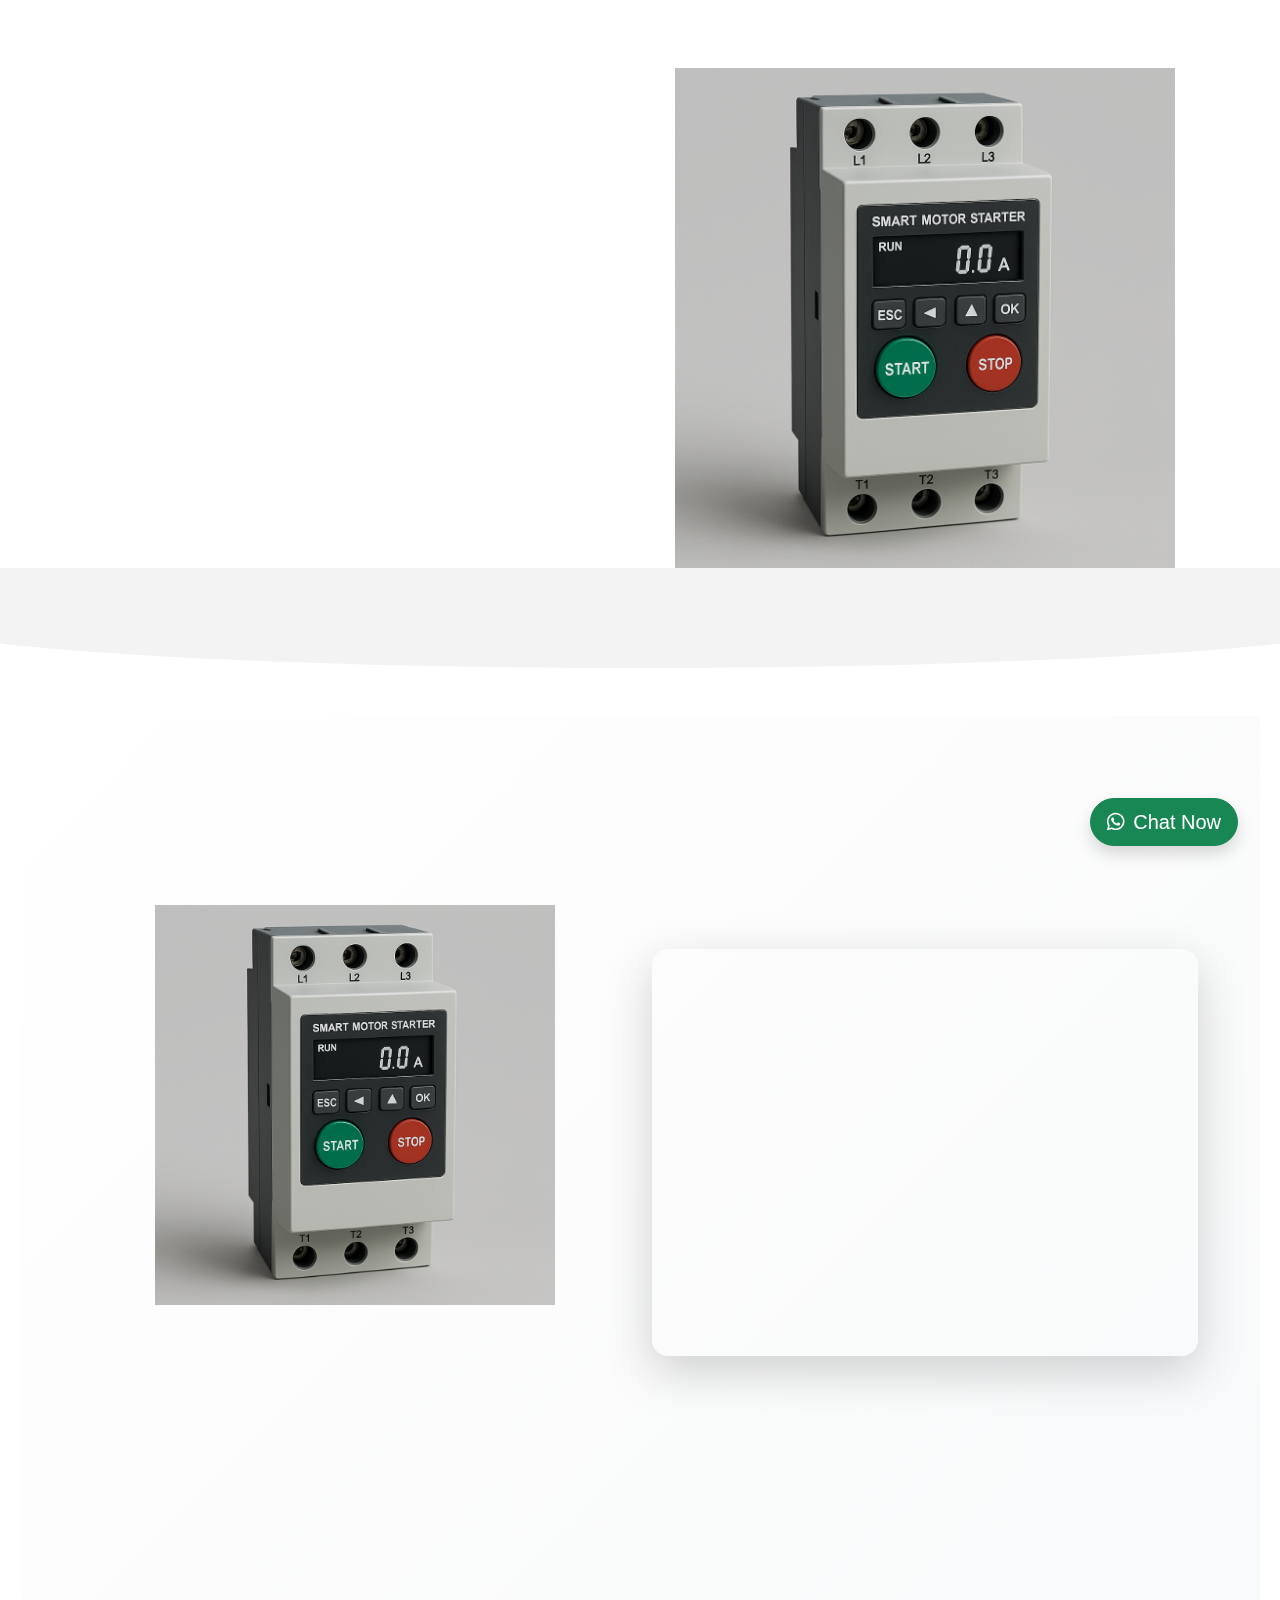
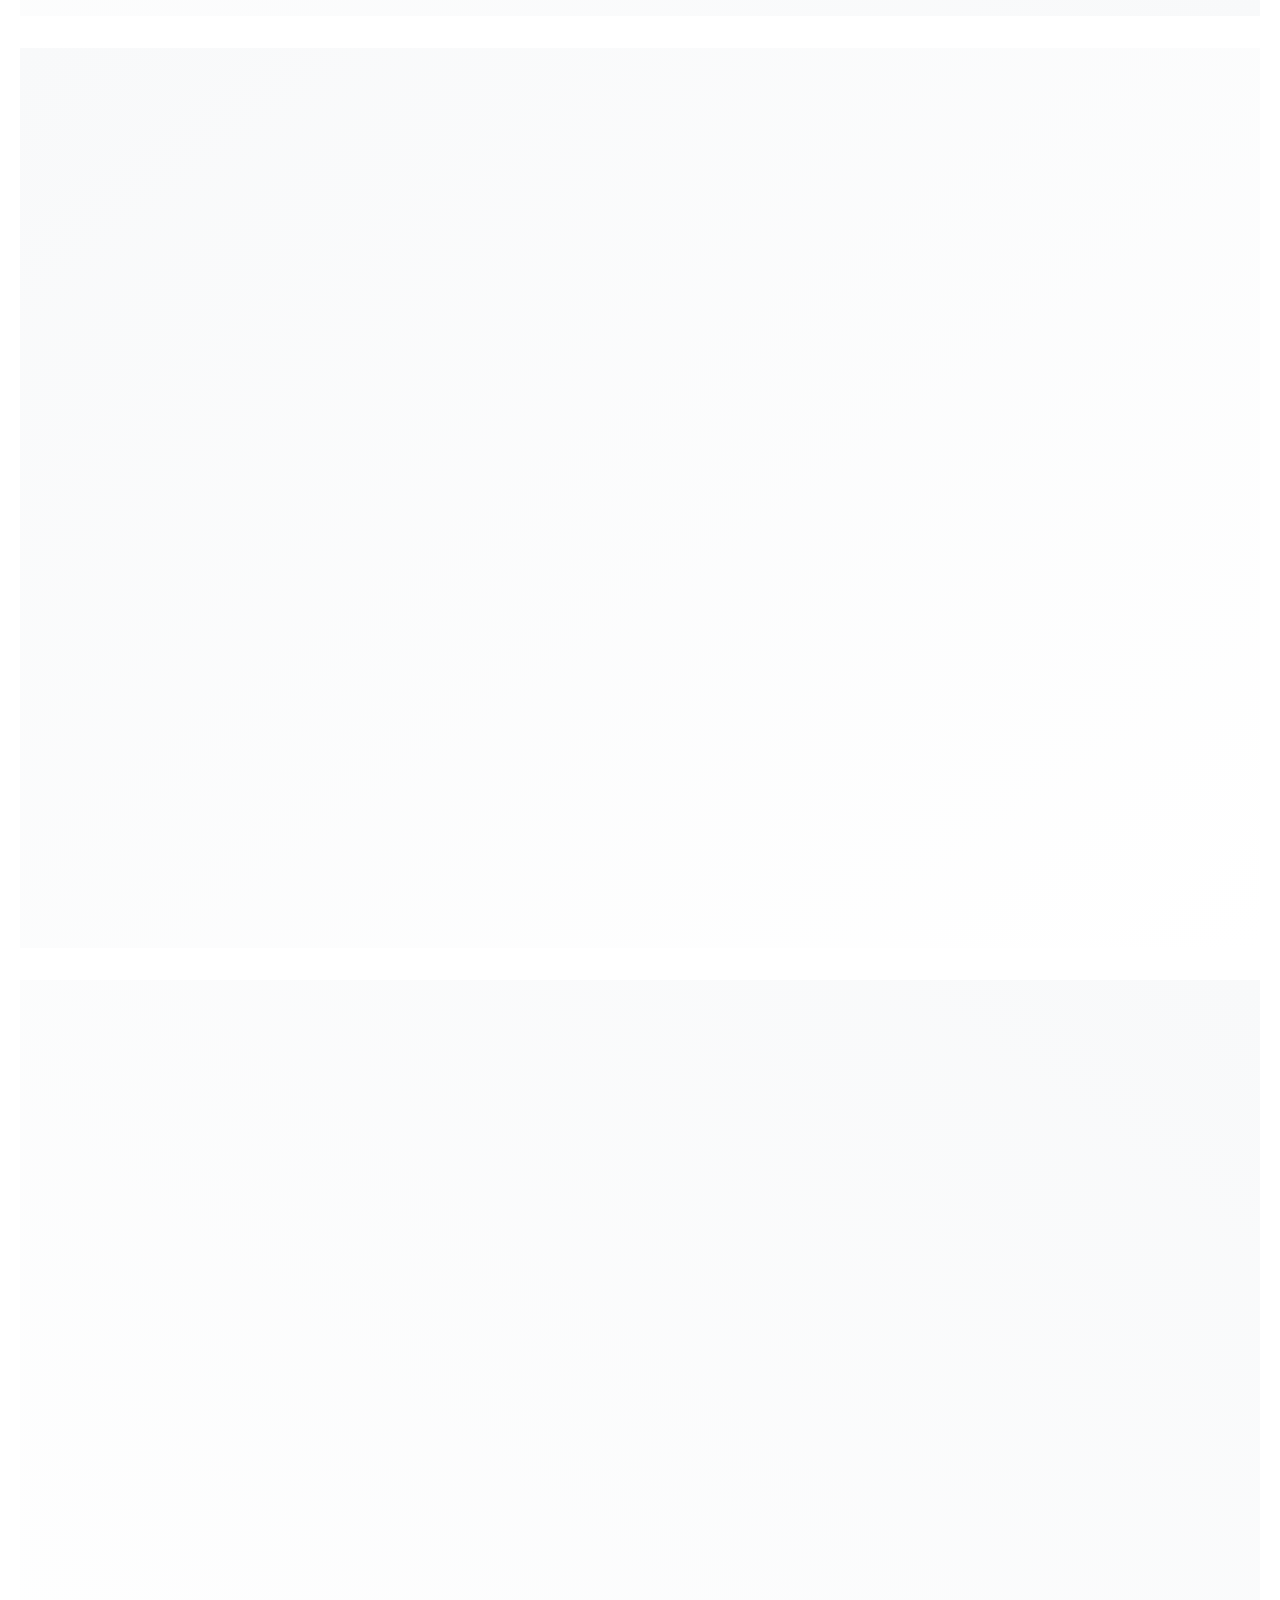
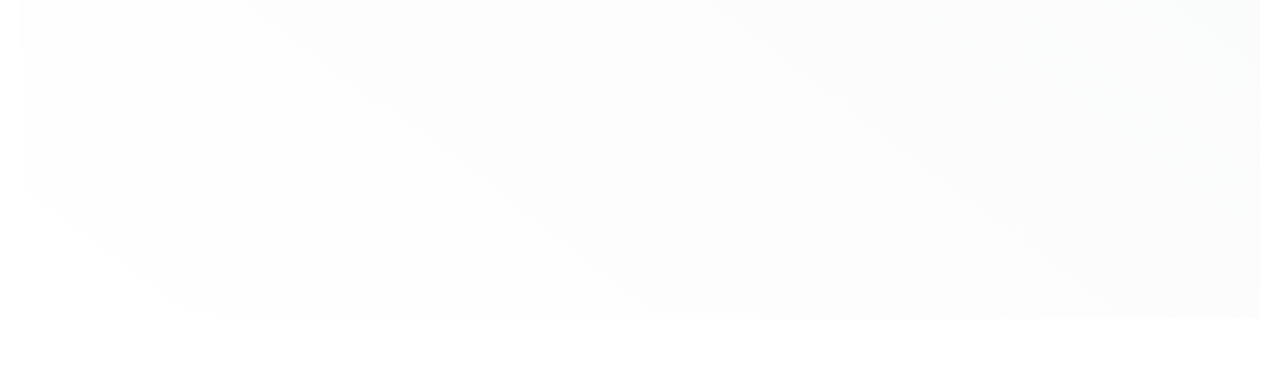
==== index.html @ 05e63111 "section 4 fixes" ====
<!DOCTYPE html>
<html lang="en">
<head>
    <meta charset="UTF-8">
    <meta name="viewport" content="width=device-width, initial-scale=1.0">
    <title>Samadhan - XT-1250</title>
    <link href="https://cdn.jsdelivr.net/npm/bootstrap@5.3.0/dist/css/bootstrap.min.css" rel="stylesheet">
    <link rel="stylesheet" href="https://cdnjs.cloudflare.com/ajax/libs/font-awesome/6.0.0/css/all.min.css">
    <link rel="stylesheet" href="styles.css">
    <!-- <link rel="stylesheet" href="styles2.css"> -->
    <style>
        
    </style>
</head>
<body>
    <!-- Section 1 -->
    <section class="" id="">
        <div class="container">
          <div class="row align-items-center">
            <!-- Left Column: Content -->
            <div class="col-lg-6 section-1-content text-center text-lg-start">
              <h1 class="display-1 fw-bold mb-3">SAMADHAN</h1>
              <p class="lead text-muted mb-4">XT-1250</p>
      
              <button class="btn btn-dark btn-lg mb-4">Explore Features</button>
      
              <!-- Integrated Pricing Info -->
              <div class="pricing-box mt-4 text-center">
                <button class="btn btn-primary buy-btn mb-3">Buy</button>
                <div class="price-text">
                  <strong>From ₹3,999.00* or ₹1000.00/mo. for 4 mo.‡</strong>
                </div>
                <div class="subtext mt-1">
                    “Control your motor anytime, anywhere — just with a phone call.”<sup>1</sup>
                </div>
              </div>
            </div>
      
            <!-- Right Column: Image -->
            <div class="col-lg-6 text-center">
              <img src="product.png" alt="Samadhan Product" class="img-fluid product-image">
            </div>
          </div>
        </div>
        <div class="section-curve"></div>
      </section>
      
    <!-- Section 2 -->
<section class="parallax-section bg-light" id="section2">
    <div class="container">
        <div class="row mb-12">
            <div class="col-12 text-center">
                <h2 class="section-heading">Trusted by Professionals<br>
                    <span class="text-muted">Across Rajasthan</span>
                </h2>
            </div>
        </div>
        <div class="row align-items-center">
            <!-- Left Column -->
            <div class="col-lg-6">
                <div class="product-showcase text-center">
                    <img src="product.png" alt="Product View" class="img-fluid showcase-image mb-4">
                    <div class="rating-container">
                        <div class="stars mb-2">
                            <span class="fa fa-star checked"></span>
                            <span class="fa fa-star checked"></span>
                            <span class="fa fa-star checked"></span>
                            <span class="fa fa-star checked"></span>
                            <span class="fa fa-star-half-alt checked"></span>
                        </div>
                        <p class="text-muted">4.8/5 (154 Ratings)</p>
                    </div>
                </div>
            </div>
            
            <!-- Right Column -->
            <div class="col-lg-6">
                <div class="map-container position-relative">
                    <div class="whatsapp-fab text-center">
                        <a href="https://wa.me/9649729899" class="btn btn-success btn-lg rounded-pill shadow">
                            <i class="fab fa-whatsapp me-2"></i>Chat Now
                        </a>
                    </div>
                    <div class="map-wrapper rounded-4 overflow-hidden shadow-lg">
                        <iframe src="https://www.google.com/maps/embed?pb=!1m18!1m12!1m3!1d7151.845276560933!2d73.73251914283544!3d26.23894238717163!2m3!1f0!2f0!3f0!3m2!1i1024!2i768!4f13.1!3m3!1m2!1s0x39418c5456c225cf%3A0x2ab7f7e9f7dda518!2sAjmer%2C%20Rajasthan!5e0!3m2!1sen!2sin!4v1718173732346!5m2!1sen!2sin" 
                                style="border:0;" 
                                allowfullscreen="" 
                                loading="lazy" 
                                referrerpolicy="no-referrer-when-downgrade"
                                class="map-iframe"></iframe>
                    </div>
                </div>
            </div>
        </div>
    </div>
</section>

<!-- Section 3 - About -->
<section class="parallax-section bg-white" id="section3">
    <div class="container">
        <div class="row align-items-center">
            <!-- Content Column -->
            <div class="col-lg-6 pe-lg-5">
                <div class="about-content">
                    <h2 class="display-4 mb-4">Revolutionary Solution for Modern Challenges</h2>
                    <p class="lead text-muted mb-4">
                        Samadhan XT-1250 combines cutting-edge technology with sustainable design, 
                        offering unparalleled performance in its category. Our patented system 
                        ensures optimal efficiency with minimal maintenance.
                    </p>
                    <ul class="feature-list list-unstyled">
                        <li class="mb-3">
                            <i class="fas fa-check-circle text-primary me-2"></i>
                            Energy-efficient operation
                        </li>
                        <li class="mb-3">
                            <i class="fas fa-check-circle text-primary me-2"></i>
                            IoT-enabled smart monitoring
                        </li>
                        <li class="mb-3">
                            <i class="fas fa-check-circle text-primary me-2"></i>
                            Environmentally friendly materials
                        </li>
                    </ul>
                </div>
            </div>

            <!-- Video Column -->
            <div class="col-lg-6">
                <div class="video-container position-relative">
                    <div class="video-wrapper rounded-4 overflow-hidden shadow-lg">
                        <div class="ratio ratio-16x9">
                            <iframe id="aboutVideo" src="https://www.youtube.com/embed/I4zGIkbtcAs?rel=0&modestbranding=1" 
                                    title="Product Overview" 
                                    allow="accelerometer; autoplay; clipboard-write; encrypted-media; gyroscope; picture-in-picture" 
                                    allowfullscreen></iframe>
                        </div>
                    </div>
                    <div class="play-overlay">
                        <div class="play-button">
                            <i class="fas fa-play"></i>
                        </div>
                    </div>
                </div>
            </div>
        </div>
    </div>
</section>

<!-- Section 4 - Installation -->
<section class="parallax-section installation-section" id="section4">
    <div class="container">
        <div class="row align-items-center">
            <!-- Video Column -->
            <div class="col-lg-6 mb-5 mb-lg-0">
                <div class="installation-video-container">
                    <div class="rounded-4 overflow-hidden shadow-lg">
                        <div class="ratio ratio-16x9">
                            <iframe id="installationVideo" 
                                    src="https://www.youtube.com/embed/INSTALL_VIDEO_ID?rel=0&modestbranding=1" 
                                    title="Installation Guide" 
                                    allowfullscreen></iframe>
                        </div>
                    </div>
                    <div class="play-overlay">
                        <div class="play-button">
                            <i class="fas fa-play"></i>
                        </div>
                    </div>
                </div>
            </div>

            <!-- Steps Column -->
            <div class="col-lg-6 ps-lg-5">
                <h2 class="section-heading mb-4">Effortless<br><span class="text-success">Installation Process</span></h2>
                <ol class="installation-steps list-unstyled">
                    <li class="step-item">
                        <div class="step-number">1</div>
                        <div class="step-content">
                            <h3 class="step-title">Prepare the Surface</h3>
                            <p class="step-description">Clean and dry the installation area thoroughly</p>
                        </div>
                    </li>
                    <li class="step-item">
                        <div class="step-number">2</div>
                        <div class="step-content">
                            <h3 class="step-title">Position the Unit</h3>
                            <p class="step-description">Align according to marked measurements</p>
                        </div>
                    </li>
                    <li class="step-item">
                        <div class="step-number">3</div>
                        <div class="step-content">
                            <h3 class="step-title">Secure Mounting</h3>
                            <p class="step-description">Use provided anchors and fasteners</p>
                        </div>
                    </li>
                    <li class="step-item">
                        <div class="step-number">4</div>
                        <div class="step-content">
                            <h3 class="step-title">Final Connections</h3>
                            <p class="step-description">Attach power and data cables</p>
                        </div>
                    </li>
                </ol>
            </div>
        </div>
    </div>
</section>
    <!-- Continue with other sections -->

    <script src="https://code.jquery.com/jquery-3.6.0.min.js"></script>
    <script src="https://cdn.jsdelivr.net/npm/bootstrap@5.3.0/dist/js/bootstrap.bundle.min.js"></script>
    <script src="script.js"></script>
    <script>
        // Basic Parallax Initialization
        
    </script>
</body>
</html>
---- styles.css ----
* {
    margin: 0;
    padding: 0;
    box-sizing: border-box;
}

body {
    padding: 20px;
    overflow-x: hidden;
    font-family: -apple-system, BlinkMacSystemFont, 'Segoe UI', Roboto, Oxygen, Ubuntu, Cantarell, 'Open Sans', 'Helvetica Neue', sans-serif;
    overscroll-behavior-y: none;
}

html {
    scroll-behavior: smooth;
}

/* Section Base Styles */
section {
    position: relative;
    padding: 20px 0;
    overflow: hidden;
}

section {
    padding: 1rem 0;
    margin: 1rem 0;
    overflow: visible;
}

@media (min-width: 992px) {
    section {
        padding: 1rem 0;
        margin: 2rem 0;
    }
}
.section-curve {
    width: 100%;
    height: 100px;
    background: #f3f3f3;
    border-radius: 0 0 50% 50%;
    transform: scaleX(1.2);
}

/* Section 1 Styles */
.product-image {
    max-height: 500px;
    animation: float 5s ease-in-out;
}


@keyframes float {
    0%, 100% { 
        transform: translateY(0); 
    }
    50% { 
        transform: translateY(-3%); /* Percentage-based movement */
    }
}

.section-1-content {
    opacity: 0;
    transform: translateY(30px);
    animation: fadeUp 1s ease forwards;
}

@keyframes fadeUp {
    to { opacity: 1; transform: translateY(0); }
}

/* Section 2 Styles */
#section2 {
    background: linear-gradient(135deg, #ffffff 0%, #f8f9fa 100%);
}

.showcase-image {
    max-height: 400px;
    transition: transform 0.4s ease;
}

.rating-container {
    opacity: 0;
    transform: translateY(20px);
    transition: all 0.6s ease 0.3s;
}

.checked { color: #ffd700; }

.map-iframe {
    width: 100%;
    height: 400px;
    border-radius: 15px;
}

/* Section 3 Styles */
#section3 {
    background: linear-gradient(to bottom right, #f8f9fa, #ffffff);
}

.about-content {
    opacity: 0;
    transform: translateX(-50px);
    transition: all 0.6s cubic-bezier(0.215, 0.61, 0.355, 1) 0.2s;
}

.video-wrapper {
    opacity: 0;
    transition: all 0.8s cubic-bezier(0.215, 0.61, 0.355, 1) 0.4s;
}

.play-overlay {
    opacity: 0;
    transition: opacity 0.3s ease;
}

.play-button {
    transform: scale(0.8);
    transition: all 0.3s ease;
}

.feature-list li {
    opacity: 0;
    transform: translateX(-20px);
    transition: all 0.4s ease;
}


.buy-btn {
    background-color: #0071e3;
    transition: background-color 0.3s ease, transform 0.2s ease;
}

.buy-btn:hover {
    background-color: #005bb5;
    transform: scale(1.05);
}

/* Typography */
.section-heading {
    font-size: 4rem;
    line-height: 1.1;
    letter-spacing: -0.03em;
    margin-bottom: 2rem;
    opacity: 0;
    transform: translateY(30px);
    transition: all 0.6s cubic-bezier(0.16, 1, 0.3, 1);
}

.section-visible .section-heading {
    opacity: 1;
    transform: translateY(0);
}

@media (max-width: 768px) {
    .section-heading { font-size: 2.5rem; }
    .section { padding: 40px 0; }
}




/* Responsive content height */
@media (min-width: 992px) {
    .content-fit {
        min-height: 80vh; /* Fallback for older browsers */
        min-height: min(80vh, fit-content);
    }
}

/* Mobile-first height approach */
.dynamic-min-height {
    min-height: auto;
    padding: 2rem 0;
}

@media (min-width: 768px) {
    .dynamic-min-height {
        min-height: 60vh;
        padding: 4rem 0;
    }
}


.whatsapp-fab{
    padding: 12px;
    margin-bottom: 12px;
    position: fixed;
    bottom: 30px;
    right: 30px;
    z-index: 1000;
    transition: transform 0.3s ease;
}
.whatsapp-fab:hover {
    transform: scale(1.1);
}
/* Section 4 Styles */
.installation-section {
    background: linear-gradient(to bottom left, #f8f9fa, #ffffff);
}

.installation-video-container {
    transform: translateX(-50px);
    opacity: 0;
    transition: all 0.8s cubic-bezier(0.215, 0.61, 0.355, 1);
}

.installation-steps {
    opacity: 0;
    transform: translateX(30px);
    transition: all 0.6s ease;
}

.step-item {
    padding: 1.5rem;
    margin-bottom: 1.5rem;
    background: rgba(255,255,255,0.9);
    border-radius: 1rem;
    box-shadow: 0 4px 15px rgba(0,0,0,0.05);
    transform: translateY(20px);
    opacity: 0;
    transition: all 0.4s ease;
}

.step-number {
    width: 40px;
    height: 40px;
    background: #0071e3;
    color: white;
    border-radius: 50%;
    display: flex;
    align-items: center;
    justify-content: center;
    font-weight: 600;
    margin-right: 1rem;
    flex-shrink: 0;
}

.step-content {
    flex: 1;
}

.step-title {
    font-size: 1.25rem;
    margin-bottom: 0.5rem;
    color: #1d1d1f;
}

.step-description {
    color: #86868b;
    margin-bottom: 0;
}

/* Animation Triggers */

/* Hover Effects */
.step-item:hover {
    transform: translateY(-3px);
    box-shadow: 0 6px 20px rgba(0,0,0,0.08);
}


/* Animation Triggers */
.section-visible .showcase-image,
.section-visible .rating-container,
.section-visible .about-content,
.section-visible .video-wrapper,
.section-visible .feature-list li {
    opacity: 1;
    transform: none;
}

.section-visible .feature-list li:nth-child(1) { transition-delay: 0.4s; }
.section-visible .feature-list li:nth-child(2) { transition-delay: 0.6s; }
.section-visible .feature-list li:nth-child(3) { transition-delay: 0.8s; }

/* Interactive Elements */
.video-container:hover .play-overlay { opacity: 1; }
.video-container:hover .play-button { transform: scale(1); }


/* ---------------- */

.section-visible .installation-video-container,
.section-visible .installation-steps {
    opacity: 1;
    transform: translateX(0);
}

.section-visible .step-item {
    opacity: 1;
    transform: translateY(0);
}

.section-visible .step-item:nth-child(1) { transition-delay: 0.2s; }
.section-visible .step-item:nth-child(2) { transition-delay: 0.4s; }
.section-visible .step-item:nth-child(3) { transition-delay: 0.6s; }
.section-visible .step-item:nth-child(4) { transition-delay: 0.8s; }
---- styles2.css ----
/* Base Reset */
* {
    margin: 0;
    padding: 0;
    box-sizing: border-box;
}

body {
    padding: 20px;
    overflow-x: hidden;
    font-family: -apple-system, BlinkMacSystemFont, 'Segoe UI', Roboto, Oxygen, Ubuntu, Cantarell, 'Open Sans', 'Helvetica Neue', sans-serif;
    overscroll-behavior-y: none;
}

html {
    scroll-behavior: smooth;
}

/* Section Base Styles */
section {
    position: relative;
    padding: 4rem 0;
    margin: 2rem 0;
    overflow: visible;
    min-height: 100vh;
    background: white;
}

section:nth-child(even) {
    background: #f8f9fa;
}

/* Section 1 Fixes */
#section1 {
    display: flex;
    align-items: center;
}

.section-1-content {
    opacity: 1; /* Reset default visibility */
    transform: none;
    animation: fadeUp 1s ease forwards;
}

.product-image {
    max-height: 500px;
    width: auto;
    animation: float 5s ease-in-out infinite;
}

@keyframes float {
    0%, 100% { transform: translateY(0); }
    50% { transform: translateY(-30px); }
}

/* Section 2 Fixes */
#section2 {
    background: linear-gradient(135deg, #ffffff 0%, #f8f9fa 100%);
}

.showcase-image {
    max-height: 400px;
    width: 100%;
    object-fit: contain;
}

.rating-container {
    font-size: 1.2rem;
    color: #333;
}

.checked {
    color: #ffd700;
    font-size: 1.5rem;
}

/* Section 3 Fixes */
.map-iframe {
    height: 500px;
    width: 100%;
    border-radius: 15px;
}

/* WhatsApp Button Fix */
.whatsapp-fab {
    position: fixed;
    bottom: 30px;
    right: 30px;
    z-index: 1000;
    background: #25D366;
    color: white;
    padding: 15px;
    border-radius: 50%;
    box-shadow: 0 4px 12px rgba(0,0,0,0.25);
    transition: transform 0.3s ease;
}

.whatsapp-fab:hover {
    transform: scale(1.1);
}

/* Animation Fixes */
.section-visible {
    opacity: 1 !important;
    transform: none !important;
}

.section-visible .showcase-image,
.section-visible .rating-container,
.section-visible .about-content,
.section-visible .video-wrapper,
.section-visible .feature-list li,
.section-visible .installation-video-container,
.section-visible .installation-steps {
    opacity: 1;
    transform: none;
    transition: all 0.6s ease-out;
}

/* Mobile Responsiveness */
@media (max-width: 768px) {
    section {
        padding: 2rem 0;
        min-height: auto;
    }

    .product-image,
    .showcase-image {
        max-height: 300px;
        margin: 1rem auto;
    }

    .section-heading {
        font-size: 2rem;
        margin: 1rem 0;
    }

    .map-iframe {
        height: 300px;
    }
}
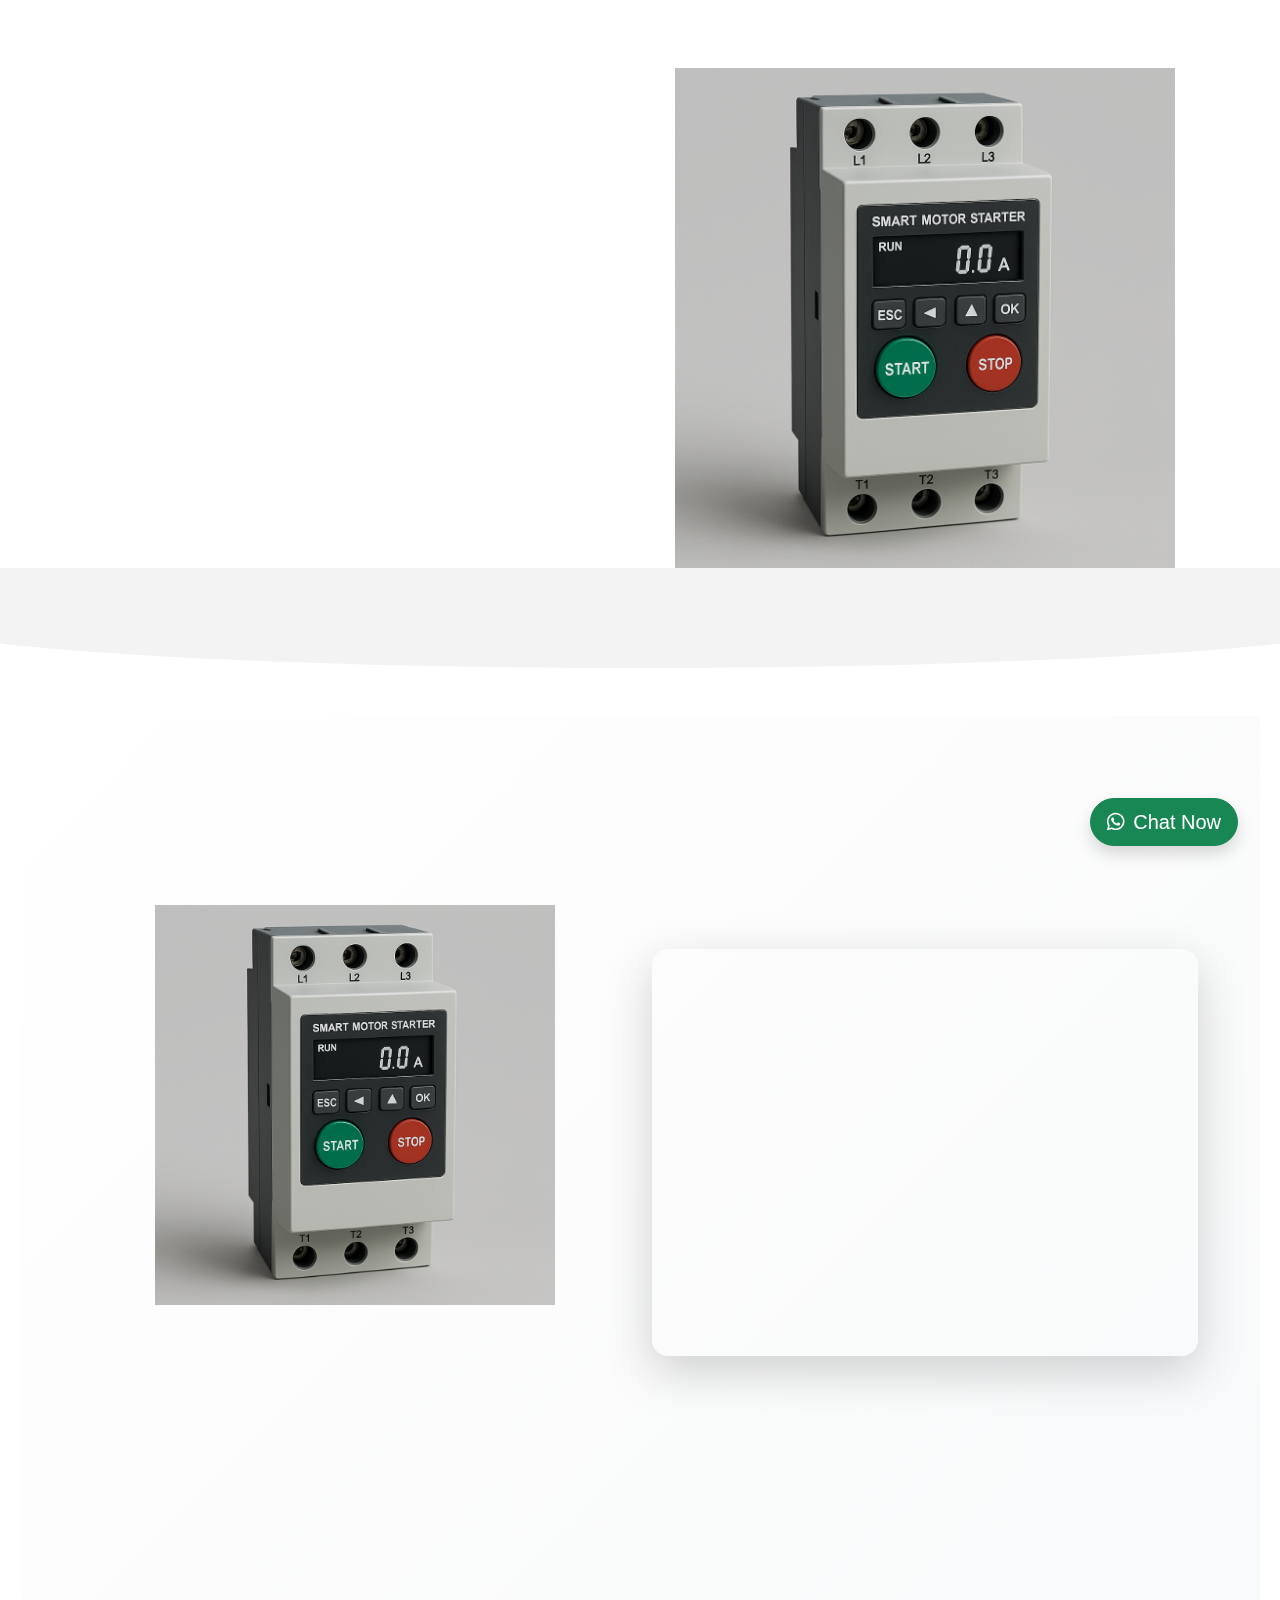
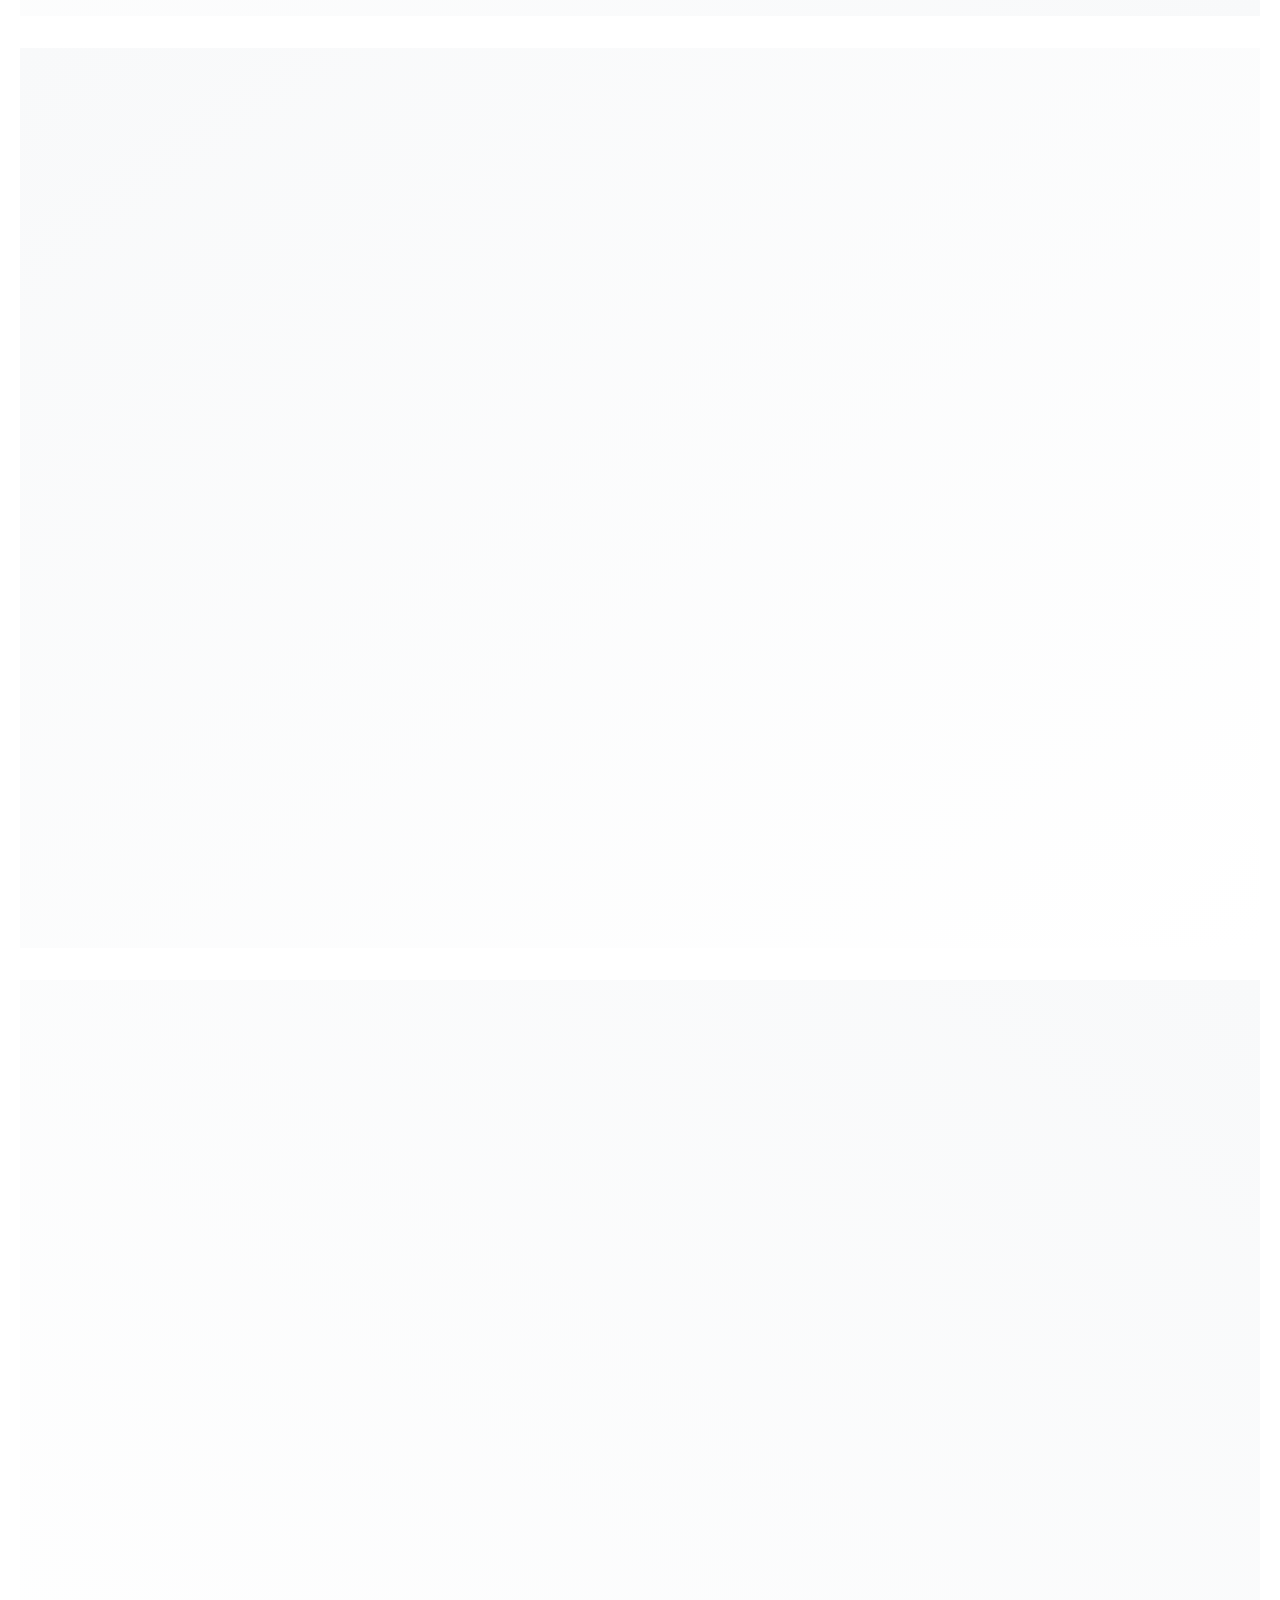
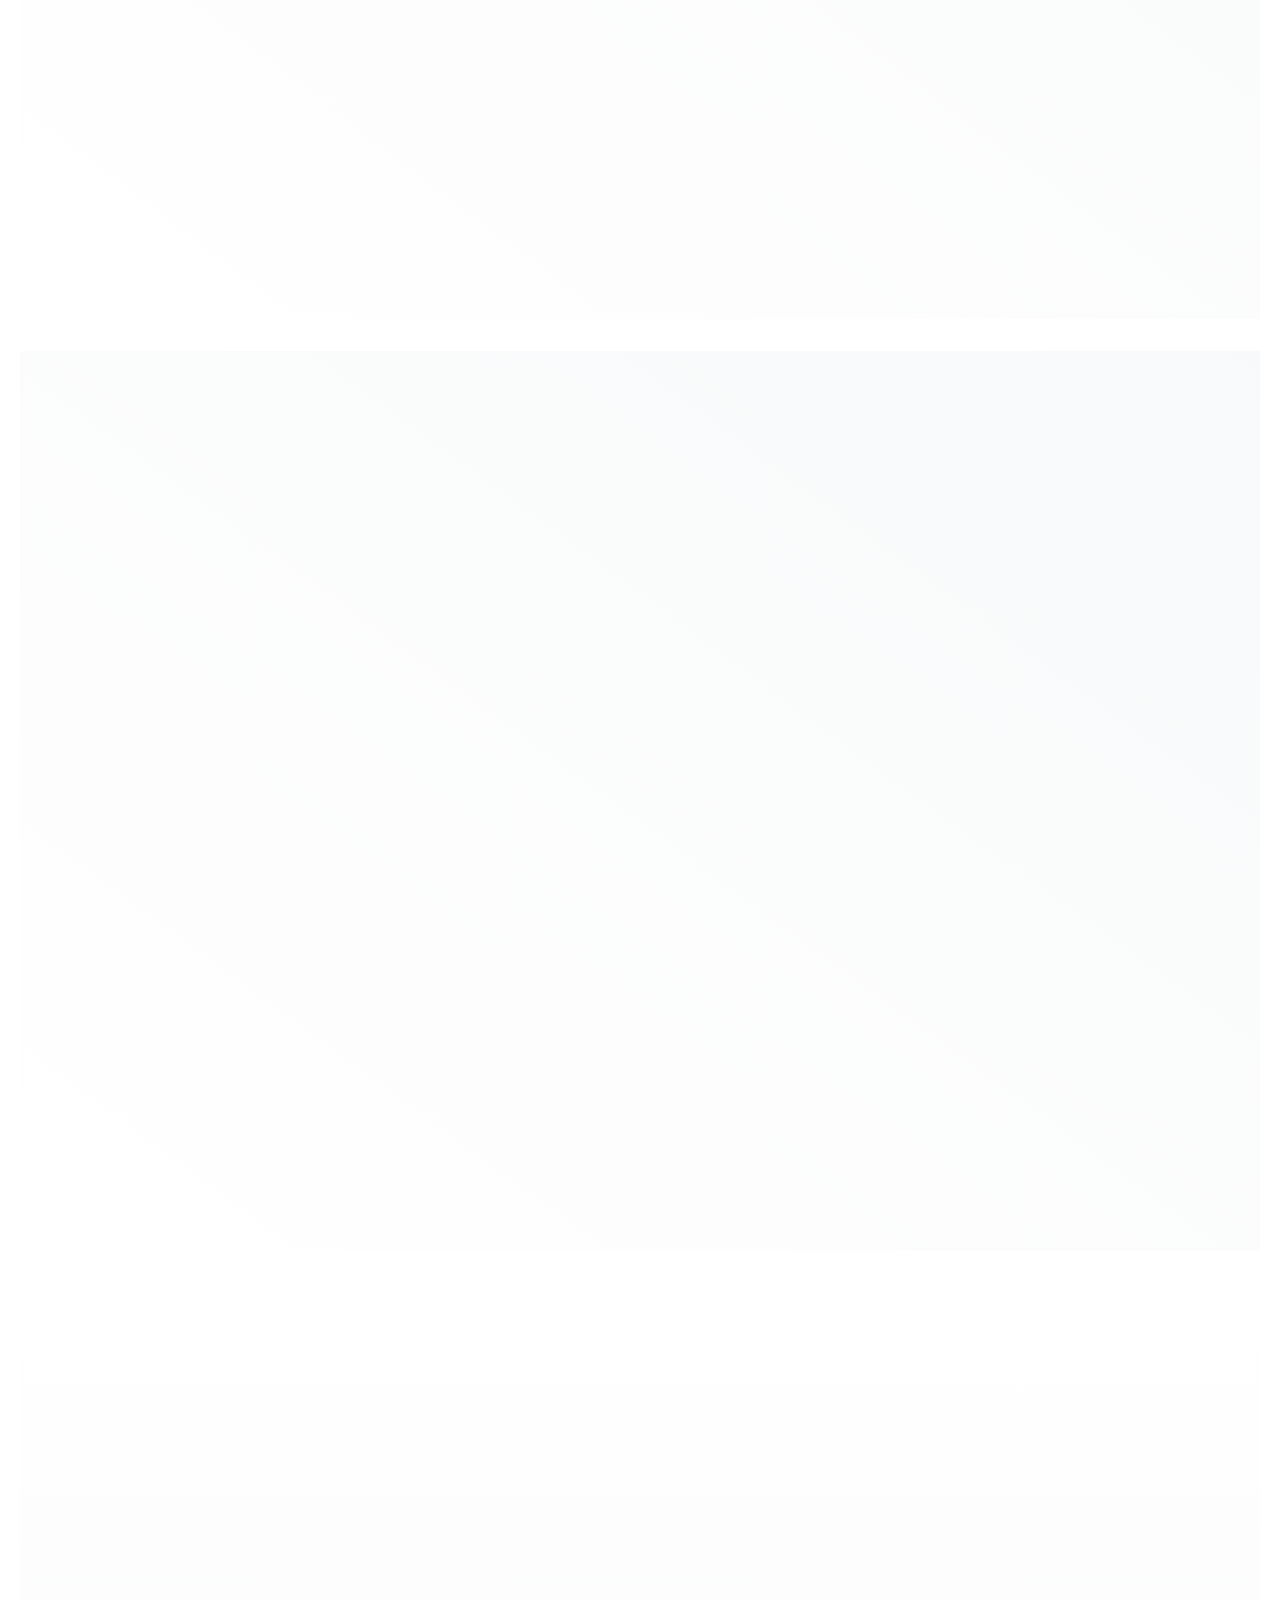
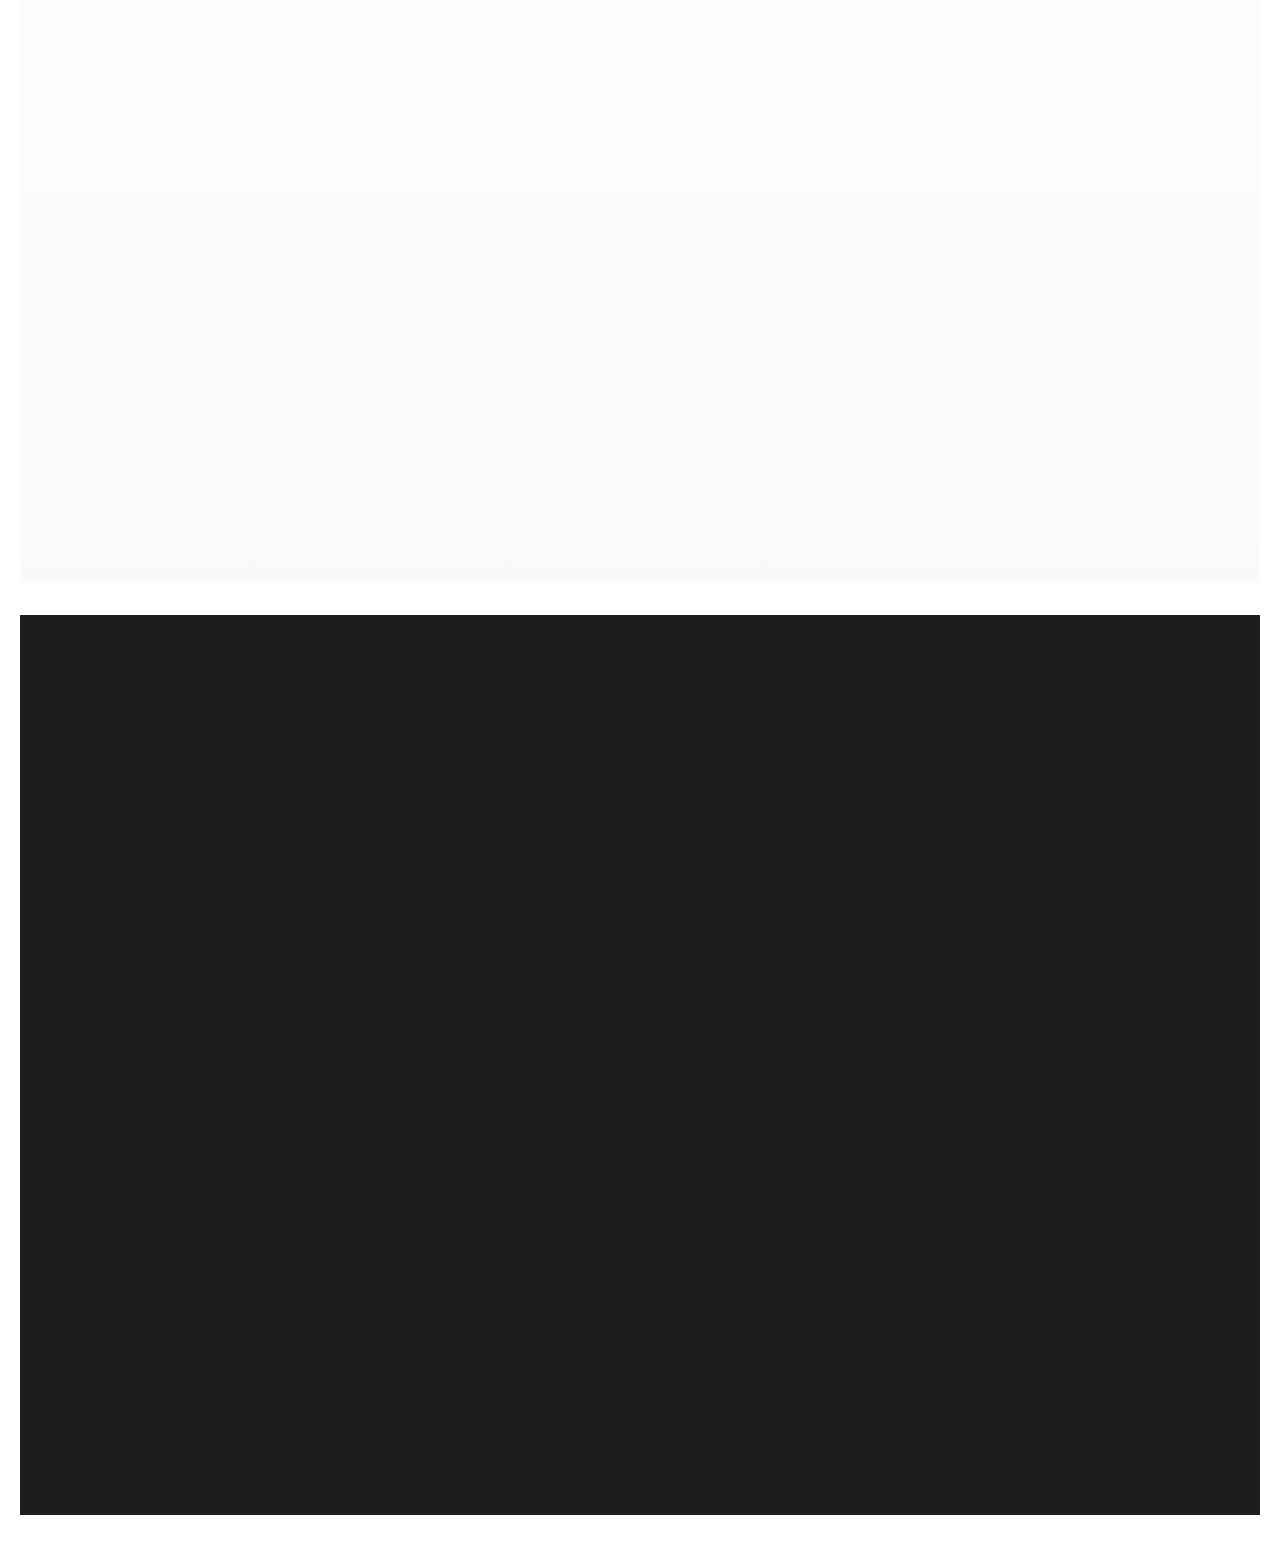
==== commit 0760a695: "added new sections" ====
--- a/index.html
+++ b/index.html
@@ -77,7 +77,9 @@
             <div class="col-lg-6">
                 <div class="map-container position-relative">
                     <div class="whatsapp-fab text-center">
-                        <a href="https://wa.me/9649729899" class="btn btn-success btn-lg rounded-pill shadow">
+                        <a href="https://wa.me/9649729899?text=Hello%20Samadhan%20Team,%20I%20have%20a%20question%20about%20XT-1250." 
+                           class="btn btn-success btn-lg rounded-pill shadow"
+                           target="_blank">
                             <i class="fab fa-whatsapp me-2"></i>Chat Now
                         </a>
                     </div>
@@ -207,6 +209,151 @@
         </div>
     </div>
 </section>
+
+<!-- Section 5 - FAQ -->
+<section class="parallax-section faq-section" id="section5">
+    <div class="container">
+        <h2 class="section-heading mb-5">Frequently Asked<br><span class="text-warning">Questions</span></h2>
+        
+        <div class="faq-container">
+            <!-- FAQ Item 1 -->
+            <div class="faq-item">
+                <div class="question">
+                    <h3>What's the warranty period?</h3>
+                    <i class="fas fa-chevron-down"></i>
+                </div>
+                <div class="answer">
+                    <p>All our products come with a 2-year comprehensive warranty against manufacturing defects.</p>
+                </div>
+            </div>
+
+            <!-- FAQ Item 2 -->
+            <div class="faq-item">
+                <div class="question">
+                    <h3>How long does installation take?</h3>
+                    <i class="fas fa-chevron-down"></i>
+                </div>
+                <div class="answer">
+                    <p>Professional installation typically takes 2-4 hours depending on site conditions.</p>
+                </div>
+            </div>
+
+            <!-- FAQ Item 3 -->
+            <div class="faq-item">
+                <div class="question">
+                    <h3>Do you provide maintenance services?</h3>
+                    <i class="fas fa-chevron-down"></i>
+                </div>
+                <div class="answer">
+                    <p>Yes, we offer annual maintenance contracts with priority service.</p>
+                </div>
+            </div>
+
+            <!-- WhatsApp Button -->
+            <a href="https://wa.me/9649729899?text=Hello%20Samadhan%20Team,%20I%20have%20a%20question%20about%20XT-1250." class="whatsapp-float">
+                <i class="fab fa-whatsapp"></i>
+                <span>Ask Question</span>
+            </a>
+        </div>
+    </div>
+</section>
+
+<!-- Section 6 - Customers -->
+<section class="parallax-section customers-section" id="section6">
+    <div class="container">
+        <h2 class="section-heading mb-5">Trusted By<br><span class="text-info">Industry Leaders</span></h2>
+        
+        <div class="customers-scroll-container">
+            <div class="customers-row">
+                <!-- Customer Card 1 -->
+                <div class="customer-card">
+                    <div class="customer-image">
+                        <img src="customer1.jpg" alt="Customer Feedback">
+                    </div>
+                    <div class="customer-info">
+                        <h3>Rahul Sharma</h3>
+                        <p class="role">CTO, Tech Solutions</p>
+                        <p class="feedback">"Samadhan transformed our manufacturing process with its reliability."</p>
+                    </div>
+                </div>
+
+                <!-- Customer Card 2 -->
+                <div class="customer-card">
+                    <div class="customer-image">
+                        <img src="customer2.jpg" alt="Customer Feedback">
+                    </div>
+                    <div class="customer-info">
+                        <h3>Priya Singh</h3>
+                        <p class="role">Operations Head</p>
+                        <p class="feedback">"Exceptional performance with minimal maintenance required."</p>
+                    </div>
+                </div>
+
+                <!-- Customer Card 3 -->
+                <div class="customer-card">
+                    <div class="customer-image">
+                        <img src="customer3.jpg" alt="Customer Feedback">
+                    </div>
+                    <div class="customer-info">
+                        <h3>Arjun Patel</h3>
+                        <p class="role">Plant Manager</p>
+                        <p class="feedback">"Reduced downtime by 40% after installation."</p>
+                    </div>
+                </div>
+
+                <!-- Add more customer cards -->
+            </div>
+        </div>
+    </div>
+</section>
+
+
+<!-- Section 7 - Footer -->
+<section class="parallax-section footer-section" id="section7">
+    <div class="container">
+        <div class="footer-content">
+            <div class="row g-5">
+                <!-- Company Info -->
+                <div class="col-md-4">
+                    <h3 class="footer-logo mb-3">Samadhan</h3>
+                    <p class="footer-text">Innovating Industrial Solutions Since 2012</p>
+                    <div class="contact-info">
+                        <p class="mb-1"><i class="fas fa-map-marker-alt me-2"></i>Jaipur, Rajasthan, India</p>
+                        <p class="mb-1"><i class="fas fa-phone me-2"></i>+91 9649729899</p>
+                        <p><i class="fas fa-envelope me-2"></i>contact@samadhan.com</p>
+                    </div>
+                </div>
+
+                <!-- Social Links -->
+                <div class="col-md-4">
+                    <h4 class="footer-heading mb-3">Connect With Us</h4>
+                    <div class="social-links">
+                        <a href="https://www.instagram.com/mobile___motor_starter?igsh=MWlnYTRxbXFoNDk1MA==" class="social-link"><i class="fab fa-instagram"></i></a>
+                        <a href="https://www.facebook.com/share/1JDJL1Vr7N/" class="social-link"><i class="fab fa-facebook"></i></a>
+                        <a href="#" class="social-link"><i class="fab fa-linkedin"></i></a>
+                        <a href="#" class="social-link"><i class="fab fa-twitter"></i></a>
+                    </div>
+                </div>
+
+                <!-- Quick Links -->
+                <div class="col-md-4">
+                    <h4 class="footer-heading mb-3">Quick Links</h4>
+                    <ul class="footer-links list-unstyled">
+                        <li><a href="#section1">About Product</a></li>
+                        <li><a href="#section4">Installation Guide</a></li>
+                        <li><a href="#section5">FAQs</a></li>
+                        <li><a href="#section6">Testimonials</a></li>
+                    </ul>
+                </div>
+            </div>
+
+            <!-- Copyright -->
+            <div class="copyright text-center mt-5">
+                <p>&copy; 2023 Samadhan. All rights reserved.</p>
+            </div>
+        </div>
+    </div>
+</section>
     <!-- Continue with other sections -->
 
     <script src="https://code.jquery.com/jquery-3.6.0.min.js"></script>
--- a/styles.css
+++ b/styles.css
@@ -295,3 +295,363 @@
 .section-visible .step-item:nth-child(2) { transition-delay: 0.4s; }
 .section-visible .step-item:nth-child(3) { transition-delay: 0.6s; }
 .section-visible .step-item:nth-child(4) { transition-delay: 0.8s; }
+
+
+
+/* Section 5 Styles */
+.faq-section {
+    background: linear-gradient(to top right, #ffffff, #f8f9fa);
+}
+
+.faq-item {
+    background: rgba(255,255,255,0.95);
+    border-radius: 12px;
+    margin-bottom: 1rem;
+    box-shadow: 0 4px 12px rgba(0,0,0,0.05);
+    transform: translateY(20px);
+    opacity: 0;
+    transition: all 0.4s cubic-bezier(0.215, 0.61, 0.355, 1);
+    cursor: pointer;
+}
+
+.question {
+    padding: 1.5rem;
+    display: flex;
+    justify-content: space-between;
+    align-items: center;
+}
+
+.question h3 {
+    font-size: 1.1rem;
+    color: #1d1d1f;
+    margin: 0;
+}
+
+.question i {
+    color: #86868b;
+    transition: transform 0.3s ease;
+}
+
+.answer {
+    max-height: 0;
+    overflow: hidden;
+    transition: max-height 0.3s ease-out;
+    padding: 0 1.5rem;
+}
+
+.answer p {
+    color: #515154;
+    line-height: 1.6;
+    margin: 0;
+    padding: 0 0 1.5rem;
+}
+
+/* Active State */
+.faq-item.active .answer {
+    max-height: 200px;
+}
+
+.faq-item.active .question i {
+    transform: rotate(180deg);
+}
+
+/* WhatsApp Float Button */
+.whatsapp-float {
+    position: fixed;
+    bottom: 30px;
+    left: 30px;
+    background: #25D366;
+    color: white !important;
+    padding: 15px 20px;
+    border-radius: 30px;
+    display: flex;
+    align-items: center;
+    gap: 10px;
+    text-decoration: none;
+    box-shadow: 0 8px 24px rgba(37,211,102,0.3);
+    transform: translateY(50px);
+    opacity: 0;
+    transition: all 0.4s ease;
+    z-index: 1000;
+}
+
+.whatsapp-float i {
+    font-size: 1.5rem;
+}
+
+.whatsapp-float span {
+    font-weight: 500;
+}
+
+/* Animation Triggers */
+.section-visible .faq-item {
+    opacity: 1;
+    transform: translateY(0);
+}
+
+.section-visible .whatsapp-float {
+    opacity: 1;
+    transform: translateY(0);
+}
+
+.section-visible .faq-item:nth-child(1) { transition-delay: 0.2s; }
+.section-visible .faq-item:nth-child(2) { transition-delay: 0.4s; }
+.section-visible .faq-item:nth-child(3) { transition-delay: 0.6s; }
+
+/* Hover Effects */
+.faq-item:hover {
+    transform: translateY(-3px);
+    box-shadow: 0 6px 16px rgba(0,0,0,0.08);
+}
+
+.whatsapp-float:hover {
+    background: #128C7E;
+    transform: translateY(-3px);
+}
+
+
+/* Section 6 Styles */
+.customers-section {
+    background: linear-gradient(to bottom, #ffffff, #f8f9fa);
+}
+
+.customers-scroll-container {
+    overflow-x: auto;
+    padding-bottom: 2rem;
+    -webkit-overflow-scrolling: touch;
+}
+
+.customers-row {
+    display: flex;
+    gap: 2rem;
+    padding: 1rem 0;
+    min-width: fit-content;
+}
+
+.customer-card {
+    background: white;
+    border-radius: 1.5rem;
+    box-shadow: 0 8px 24px rgba(0,0,0,0.08);
+    min-width: 320px;
+    padding: 1.5rem;
+    transform: translateY(50px);
+    opacity: 0;
+    transition: all 0.4s cubic-bezier(0.215, 0.61, 0.355, 1);
+}
+
+.customer-image {
+    width: 80px;
+    height: 80px;
+    border-radius: 50%;
+    overflow: hidden;
+    margin: 0 auto 1.5rem;
+}
+
+.customer-image img {
+    width: 100%;
+    height: 100%;
+    object-fit: cover;
+}
+
+.customer-info h3 {
+    color: #1d1d1f;
+    margin-bottom: 0.5rem;
+    font-size: 1.25rem;
+}
+
+.role {
+    color: #86868b;
+    font-size: 0.9rem;
+    margin-bottom: 1rem;
+}
+
+.feedback {
+    color: #515154;
+    line-height: 1.6;
+    font-size: 0.95rem;
+}
+
+/* Scrollbar Styling */
+.customers-scroll-container::-webkit-scrollbar {
+    height: 8px;
+}
+
+.customers-scroll-container::-webkit-scrollbar-track {
+    background: #f1f1f1;
+    border-radius: 4px;
+}
+
+.customers-scroll-container::-webkit-scrollbar-thumb {
+    background: #0071e3;
+    border-radius: 4px;
+}
+
+/* Animation Triggers */
+.section-visible .customer-card {
+    opacity: 1;
+    transform: translateY(0);
+}
+
+.section-visible .customer-card:nth-child(1) { transition-delay: 0.2s; }
+.section-visible .customer-card:nth-child(2) { transition-delay: 0.4s; }
+.section-visible .customer-card:nth-child(3) { transition-delay: 0.6s; }
+
+/* Hover Effects */
+.customer-card:hover {
+    transform: translateY(-5px);
+    box-shadow: 0 12px 32px rgba(0,0,0,0.12);
+}
+
+/* Mobile Styles */
+@media (max-width: 768px) {
+    .customer-card {
+        min-width: 280px;
+    }
+    
+    .customers-row {
+        gap: 1rem;
+        padding: 0 1rem;
+    }
+    
+    .customer-info h3 {
+        font-size: 1.1rem;
+    }
+    
+    .feedback {
+        font-size: 0.9rem;
+    }
+}
+
+
+
+/* Section 7 - Footer Styles */
+.footer-section {
+    background: #1d1d1f;
+    color: #ffffff;
+    padding: 4rem 0 2rem;
+}
+
+.footer-logo {
+    font-size: 2.5rem;
+    font-weight: 600;
+    color: #ffffff;
+    opacity: 0;
+    transform: translateY(20px);
+    transition: all 0.4s ease;
+}
+
+.footer-text {
+    color: #86868b;
+    margin-bottom: 1.5rem;
+    opacity: 0;
+    transform: translateY(20px);
+    transition: all 0.4s ease 0.2s;
+}
+
+.contact-info p {
+    color: #a1a1a6;
+    margin-bottom: 0.5rem;
+    opacity: 0;
+    transform: translateY(20px);
+    transition: all 0.4s ease 0.4s;
+}
+
+.footer-heading {
+    font-size: 1.25rem;
+    color: #ffffff;
+    margin-bottom: 1.5rem;
+    opacity: 0;
+    transform: translateY(20px);
+    transition: all 0.4s ease;
+}
+
+.social-links {
+    display: flex;
+    gap: 1.5rem;
+}
+
+.social-link {
+    color: #86868b;
+    font-size: 1.5rem;
+    transition: all 0.3s ease;
+    opacity: 0;
+    transform: translateY(20px);
+}
+
+.social-link:hover {
+    color: #0071e3;
+    transform: translateY(-3px);
+}
+
+.footer-links li {
+    margin-bottom: 0.8rem;
+    opacity: 0;
+    transform: translateY(20px);
+    transition: all 0.4s ease;
+}
+
+.footer-links a {
+    color: #a1a1a6;
+    text-decoration: none;
+    transition: color 0.3s ease;
+}
+
+.footer-links a:hover {
+    color: #0071e3;
+}
+
+.copyright p {
+    color: #86868b;
+    font-size: 0.9rem;
+    opacity: 0;
+    transform: translateY(20px);
+    transition: all 0.4s ease 0.6s;
+}
+
+/* Animation Triggers */
+.section-visible .footer-logo,
+.section-visible .footer-text,
+.section-visible .contact-info p,
+.section-visible .footer-heading,
+.section-visible .social-link,
+.section-visible .footer-links li,
+.section-visible .copyright p {
+    opacity: 1;
+    transform: translateY(0);
+}
+
+/* Social Links Animation Delay */
+.section-visible .social-link:nth-child(1) { transition-delay: 0.2s; }
+.section-visible .social-link:nth-child(2) { transition-delay: 0.3s; }
+.section-visible .social-link:nth-child(3) { transition-delay: 0.4s; }
+.section-visible .social-link:nth-child(4) { transition-delay: 0.5s; }
+
+/* Quick Links Animation Delay */
+.section-visible .footer-links li:nth-child(1) { transition-delay: 0.2s; }
+.section-visible .footer-links li:nth-child(2) { transition-delay: 0.3s; }
+.section-visible .footer-links li:nth-child(3) { transition-delay: 0.4s; }
+.section-visible .footer-links li:nth-child(4) { transition-delay: 0.5s; }
+
+/* Mobile Responsiveness */
+@media (max-width: 768px) {
+    .footer-section {
+        padding: 3rem 0 2rem;
+    }
+    
+    .footer-logo {
+        font-size: 2rem;
+    }
+    
+    .social-links {
+        justify-content: center;
+        margin-bottom: 2rem;
+    }
+    
+    .footer-links {
+        text-align: center;
+    }
+    
+    .contact-info {
+        margin-bottom: 2rem;
+    }
+}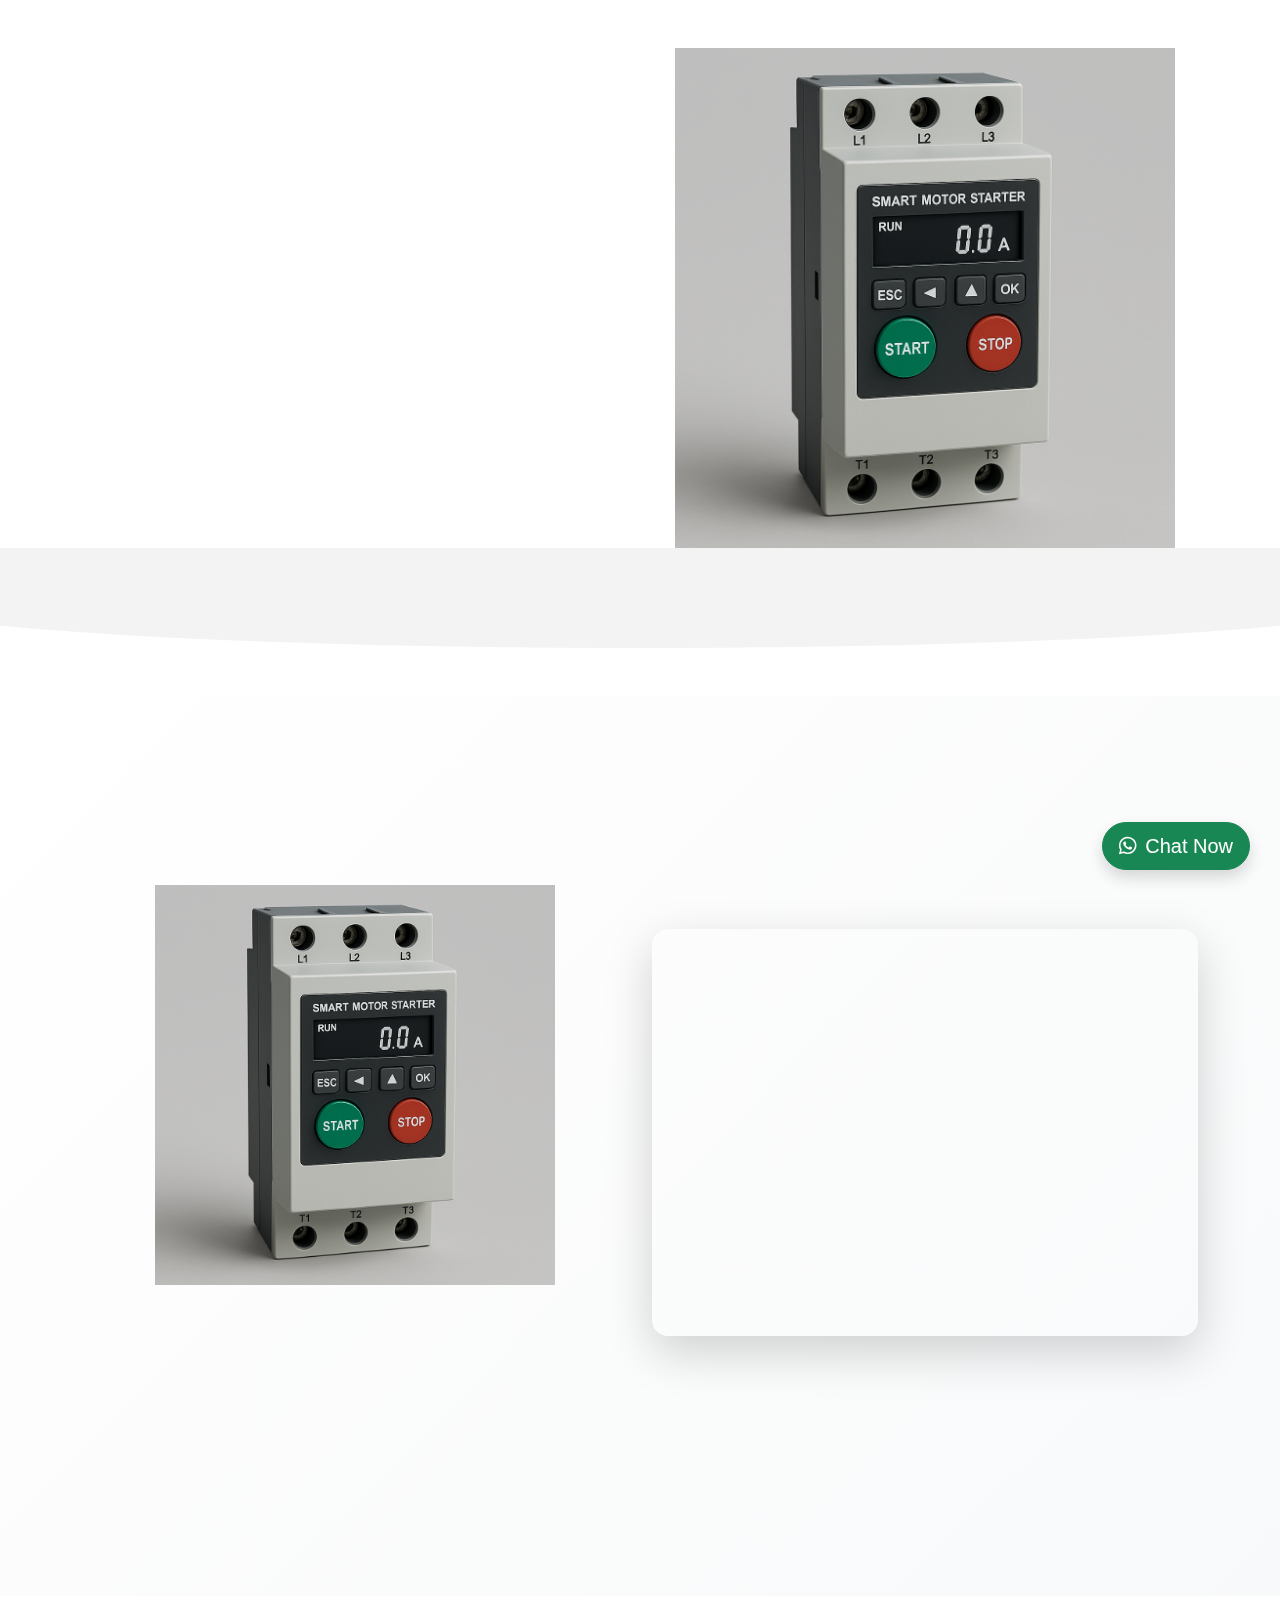
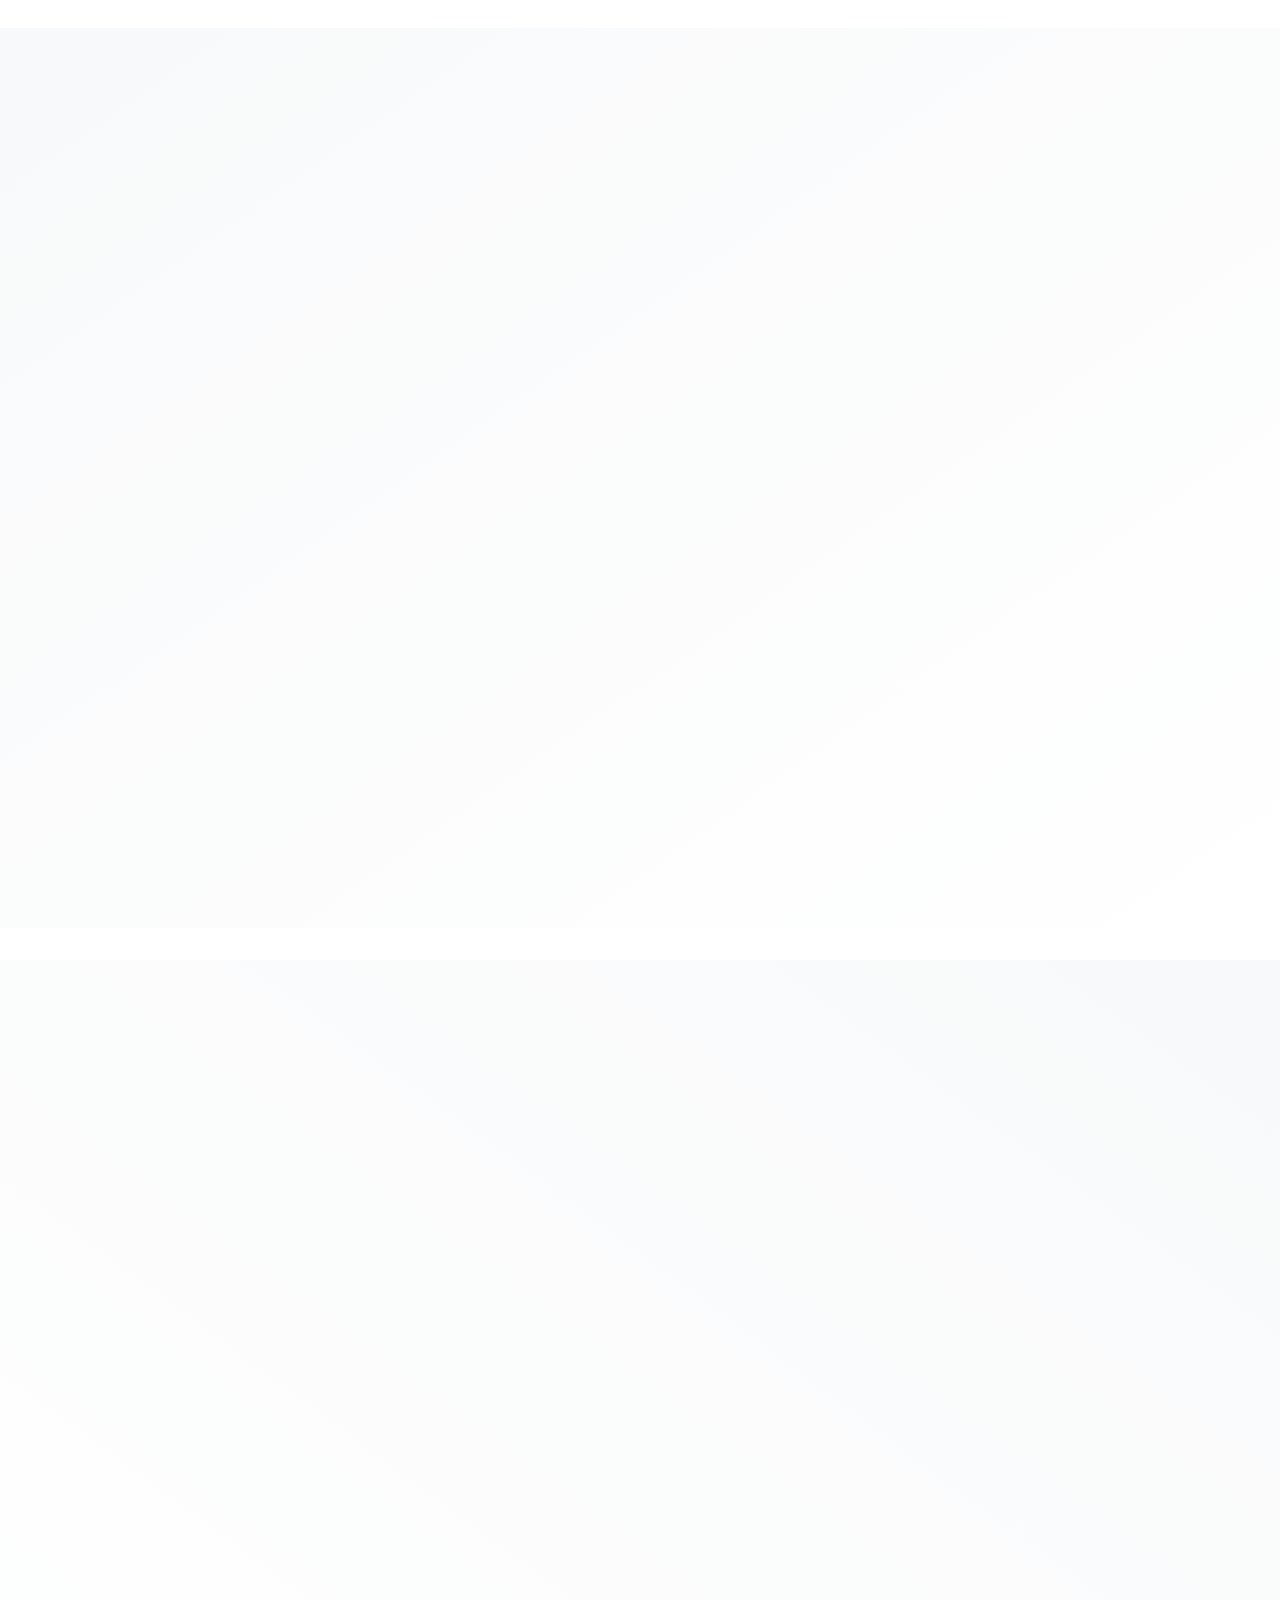
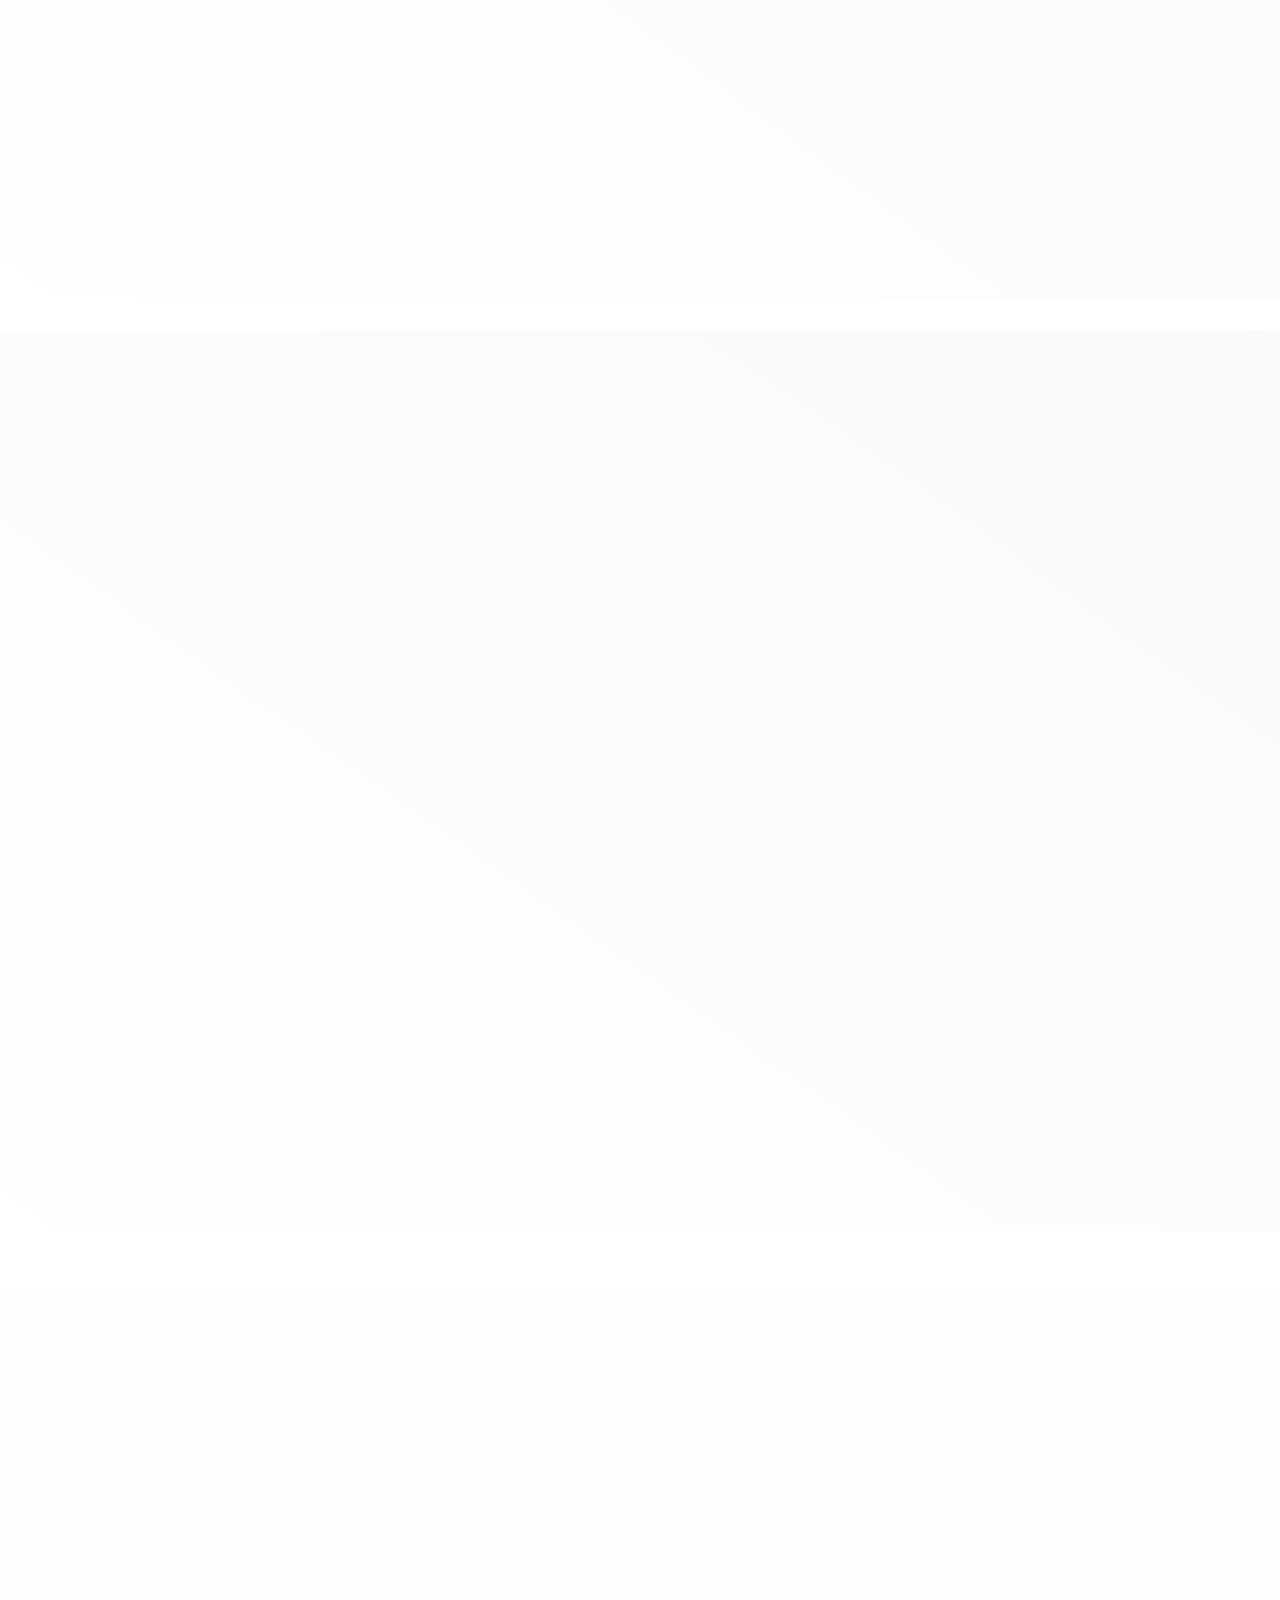
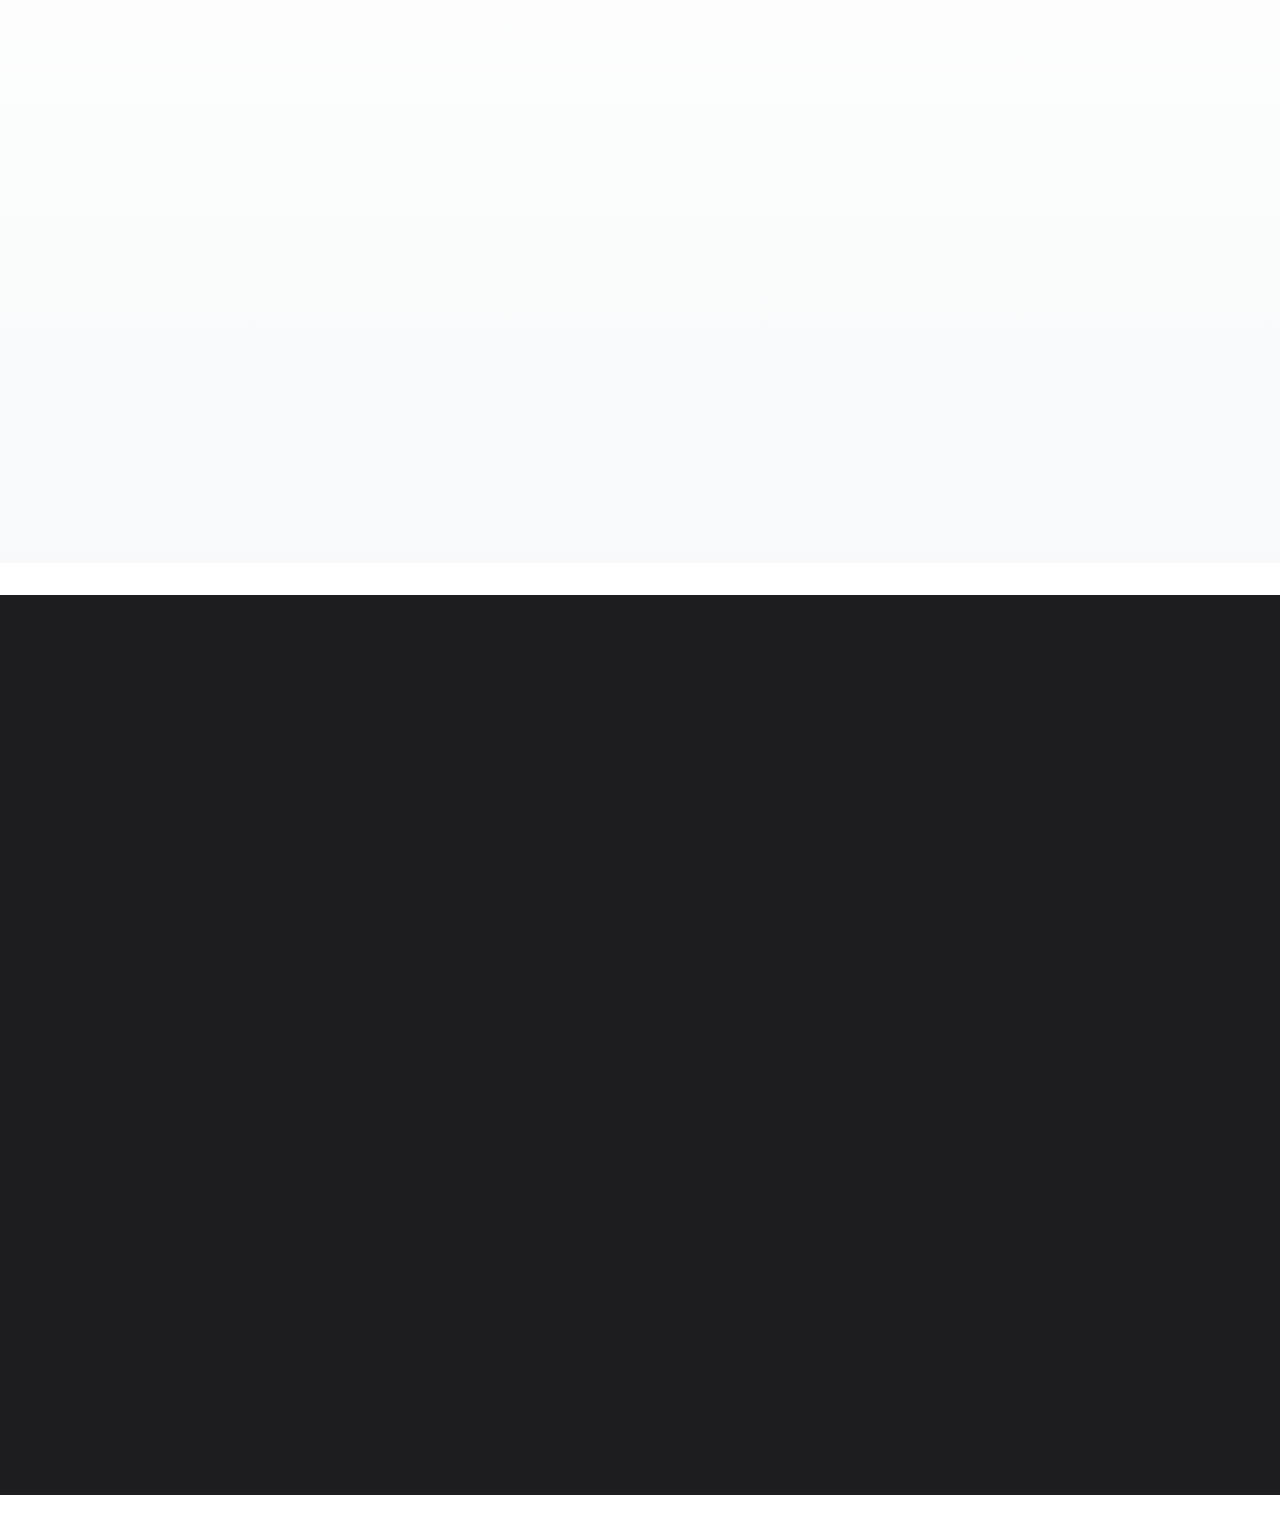
==== commit 60699664: "chat button fix" ====
--- a/index.html
+++ b/index.html
@@ -1,5 +1,6 @@
 <!DOCTYPE html>
 <html lang="en">
+
 <head>
     <meta charset="UTF-8">
     <meta name="viewport" content="width=device-width, initial-scale=1.0">
@@ -9,351 +10,355 @@
     <link rel="stylesheet" href="styles.css">
     <!-- <link rel="stylesheet" href="styles2.css"> -->
     <style>
-        
+
     </style>
 </head>
+
 <body>
     <!-- Section 1 -->
     <section class="" id="">
         <div class="container">
-          <div class="row align-items-center">
-            <!-- Left Column: Content -->
-            <div class="col-lg-6 section-1-content text-center text-lg-start">
-              <h1 class="display-1 fw-bold mb-3">SAMADHAN</h1>
-              <p class="lead text-muted mb-4">XT-1250</p>
-      
-              <button class="btn btn-dark btn-lg mb-4">Explore Features</button>
-      
-              <!-- Integrated Pricing Info -->
-              <div class="pricing-box mt-4 text-center">
-                <button class="btn btn-primary buy-btn mb-3">Buy</button>
-                <div class="price-text">
-                  <strong>From ₹3,999.00* or ₹1000.00/mo. for 4 mo.‡</strong>
-                </div>
-                <div class="subtext mt-1">
-                    “Control your motor anytime, anywhere — just with a phone call.”<sup>1</sup>
-                </div>
-              </div>
-            </div>
-      
-            <!-- Right Column: Image -->
-            <div class="col-lg-6 text-center">
-              <img src="product.png" alt="Samadhan Product" class="img-fluid product-image">
-            </div>
-          </div>
+            <div class="row align-items-center">
+                <!-- Left Column: Content -->
+                <div class="col-lg-6 section-1-content text-center text-lg-start">
+                    <h1 class="display-1 fw-bold mb-3">SAMADHAN</h1>
+                    <p class="lead text-muted mb-4">XT-1250</p>
+
+                    <button class="btn btn-dark btn-lg mb-4">Explore Features</button>
+
+                    <!-- Integrated Pricing Info -->
+                    <div class="pricing-box mt-4 text-center">
+                        <button class="btn btn-primary buy-btn mb-3">Buy</button>
+                        <div class="price-text">
+                            <strong>From ₹3,999.00* or ₹1000.00/mo. for 4 mo.‡</strong>
+                        </div>
+                        <div class="subtext mt-1">
+                            “Control your motor anytime, anywhere — just with a phone call.”<sup>1</sup>
+                        </div>
+                    </div>
+                </div>
+
+                <!-- Right Column: Image -->
+                <div class="col-lg-6 text-center">
+                    <img src="product.png" alt="Samadhan Product" class="img-fluid product-image">
+                </div>
+            </div>
         </div>
         <div class="section-curve"></div>
-      </section>
-      
+    </section>
+
     <!-- Section 2 -->
-<section class="parallax-section bg-light" id="section2">
-    <div class="container">
-        <div class="row mb-12">
-            <div class="col-12 text-center">
-                <h2 class="section-heading">Trusted by Professionals<br>
-                    <span class="text-muted">Across Rajasthan</span>
-                </h2>
-            </div>
-        </div>
-        <div class="row align-items-center">
-            <!-- Left Column -->
-            <div class="col-lg-6">
-                <div class="product-showcase text-center">
-                    <img src="product.png" alt="Product View" class="img-fluid showcase-image mb-4">
-                    <div class="rating-container">
-                        <div class="stars mb-2">
-                            <span class="fa fa-star checked"></span>
-                            <span class="fa fa-star checked"></span>
-                            <span class="fa fa-star checked"></span>
-                            <span class="fa fa-star checked"></span>
-                            <span class="fa fa-star-half-alt checked"></span>
-                        </div>
-                        <p class="text-muted">4.8/5 (154 Ratings)</p>
-                    </div>
-                </div>
-            </div>
-            
-            <!-- Right Column -->
-            <div class="col-lg-6">
-                <div class="map-container position-relative">
-                    <div class="whatsapp-fab text-center">
-                        <a href="https://wa.me/9649729899?text=Hello%20Samadhan%20Team,%20I%20have%20a%20question%20about%20XT-1250." 
-                           class="btn btn-success btn-lg rounded-pill shadow"
-                           target="_blank">
-                            <i class="fab fa-whatsapp me-2"></i>Chat Now
-                        </a>
-                    </div>
-                    <div class="map-wrapper rounded-4 overflow-hidden shadow-lg">
-                        <iframe src="https://www.google.com/maps/embed?pb=!1m18!1m12!1m3!1d7151.845276560933!2d73.73251914283544!3d26.23894238717163!2m3!1f0!2f0!3f0!3m2!1i1024!2i768!4f13.1!3m3!1m2!1s0x39418c5456c225cf%3A0x2ab7f7e9f7dda518!2sAjmer%2C%20Rajasthan!5e0!3m2!1sen!2sin!4v1718173732346!5m2!1sen!2sin" 
-                                style="border:0;" 
-                                allowfullscreen="" 
-                                loading="lazy" 
-                                referrerpolicy="no-referrer-when-downgrade"
-                                class="map-iframe"></iframe>
-                    </div>
-                </div>
-            </div>
-        </div>
-    </div>
-</section>
-
-<!-- Section 3 - About -->
-<section class="parallax-section bg-white" id="section3">
-    <div class="container">
-        <div class="row align-items-center">
-            <!-- Content Column -->
-            <div class="col-lg-6 pe-lg-5">
-                <div class="about-content">
-                    <h2 class="display-4 mb-4">Revolutionary Solution for Modern Challenges</h2>
-                    <p class="lead text-muted mb-4">
-                        Samadhan XT-1250 combines cutting-edge technology with sustainable design, 
-                        offering unparalleled performance in its category. Our patented system 
-                        ensures optimal efficiency with minimal maintenance.
-                    </p>
-                    <ul class="feature-list list-unstyled">
-                        <li class="mb-3">
-                            <i class="fas fa-check-circle text-primary me-2"></i>
-                            Energy-efficient operation
+    <section class="parallax-section bg-light" id="section2">
+        <div class="container">
+            <div class="row mb-12">
+                <div class="col-12 text-center">
+                    <h2 class="section-heading">Trusted by Professionals<br>
+                        <span class="text-muted">Across Rajasthan</span>
+                    </h2>
+                </div>
+            </div>
+            <div class="row align-items-center">
+                <!-- Left Column -->
+                <div class="col-lg-6">
+                    <div class="product-showcase text-center">
+                        <img src="product.png" alt="Product View" class="img-fluid showcase-image mb-4">
+                        <div class="rating-container">
+                            <div class="stars mb-2">
+                                <span class="fa fa-star checked"></span>
+                                <span class="fa fa-star checked"></span>
+                                <span class="fa fa-star checked"></span>
+                                <span class="fa fa-star checked"></span>
+                                <span class="fa fa-star-half-alt checked"></span>
+                            </div>
+                            <p class="text-muted">4.8/5 (154 Ratings)</p>
+                        </div>
+                    </div>
+                </div>
+
+                <!-- Right Column -->
+                <div class="col-lg-6">
+                    <div class="map-container position-relative">
+                        <div class="map-wrapper rounded-4 overflow-hidden shadow-lg">
+                            <iframe
+                                src="https://www.google.com/maps/embed?pb=!1m18!1m12!1m3!1d7151.845276560933!2d73.73251914283544!3d26.23894238717163!2m3!1f0!2f0!3f0!3m2!1i1024!2i768!4f13.1!3m3!1m2!1s0x39418c5456c225cf%3A0x2ab7f7e9f7dda518!2sAjmer%2C%20Rajasthan!5e0!3m2!1sen!2sin!4v1718173732346!5m2!1sen!2sin"
+                                style="border:0;" allowfullscreen="" loading="lazy"
+                                referrerpolicy="no-referrer-when-downgrade" class="map-iframe"></iframe>
+                        </div>
+                    </div>
+                </div>
+            </div>
+        </div>
+    </section>
+
+    <!-- Section 3 - About -->
+    <section class="parallax-section bg-white" id="section3">
+        <div class="container">
+            <div class="row align-items-center">
+                <!-- Content Column -->
+                <div class="col-lg-6 pe-lg-5">
+                    <div class="about-content">
+                        <h2 class="display-4 mb-4">Revolutionary Solution for Modern Challenges</h2>
+                        <p class="lead text-muted mb-4">
+                            Samadhan XT-1250 combines cutting-edge technology with sustainable design,
+                            offering unparalleled performance in its category. Our patented system
+                            ensures optimal efficiency with minimal maintenance.
+                        </p>
+                        <ul class="feature-list list-unstyled">
+                            <li class="mb-3">
+                                <i class="fas fa-check-circle text-primary me-2"></i>
+                                Energy-efficient operation
+                            </li>
+                            <li class="mb-3">
+                                <i class="fas fa-check-circle text-primary me-2"></i>
+                                IoT-enabled smart monitoring
+                            </li>
+                            <li class="mb-3">
+                                <i class="fas fa-check-circle text-primary me-2"></i>
+                                Environmentally friendly materials
+                            </li>
+                        </ul>
+                    </div>
+                </div>
+
+                <!-- Video Column -->
+                <div class="col-lg-6">
+                    <div class="video-container position-relative">
+                        <div class="video-wrapper rounded-4 overflow-hidden shadow-lg">
+                            <div class="ratio ratio-16x9">
+                                <iframe id="aboutVideo"
+                                    src="https://www.youtube.com/embed/I4zGIkbtcAs?rel=0&modestbranding=1"
+                                    title="Product Overview"
+                                    allow="accelerometer; autoplay; clipboard-write; encrypted-media; gyroscope; picture-in-picture"
+                                    allowfullscreen></iframe>
+                            </div>
+                        </div>
+                        <div class="play-overlay">
+                            <div class="play-button">
+                                <i class="fas fa-play"></i>
+                            </div>
+                        </div>
+                    </div>
+                </div>
+            </div>
+        </div>
+    </section>
+
+    <!-- Section 4 - Installation -->
+    <section class="parallax-section installation-section" id="section4">
+        <div class="container">
+            <div class="row align-items-center">
+                <!-- Video Column -->
+                <div class="col-lg-6 mb-5 mb-lg-0">
+                    <div class="installation-video-container">
+                        <div class="rounded-4 overflow-hidden shadow-lg">
+                            <div class="ratio ratio-16x9">
+                                <iframe id="installationVideo"
+                                    src="https://www.youtube.com/embed/INSTALL_VIDEO_ID?rel=0&modestbranding=1"
+                                    title="Installation Guide" allowfullscreen></iframe>
+                            </div>
+                        </div>
+                        <div class="play-overlay">
+                            <div class="play-button">
+                                <i class="fas fa-play"></i>
+                            </div>
+                        </div>
+                    </div>
+                </div>
+
+                <!-- Steps Column -->
+                <div class="col-lg-6 ps-lg-5">
+                    <h2 class="section-heading mb-4">Effortless<br><span class="text-success">Installation
+                            Process</span></h2>
+                    <ol class="installation-steps list-unstyled">
+                        <li class="step-item">
+                            <div class="step-number">1</div>
+                            <div class="step-content">
+                                <h3 class="step-title">Prepare the Surface</h3>
+                                <p class="step-description">Clean and dry the installation area thoroughly</p>
+                            </div>
                         </li>
-                        <li class="mb-3">
-                            <i class="fas fa-check-circle text-primary me-2"></i>
-                            IoT-enabled smart monitoring
+                        <li class="step-item">
+                            <div class="step-number">2</div>
+                            <div class="step-content">
+                                <h3 class="step-title">Position the Unit</h3>
+                                <p class="step-description">Align according to marked measurements</p>
+                            </div>
                         </li>
-                        <li class="mb-3">
-                            <i class="fas fa-check-circle text-primary me-2"></i>
-                            Environmentally friendly materials
+                        <li class="step-item">
+                            <div class="step-number">3</div>
+                            <div class="step-content">
+                                <h3 class="step-title">Secure Mounting</h3>
+                                <p class="step-description">Use provided anchors and fasteners</p>
+                            </div>
                         </li>
-                    </ul>
-                </div>
-            </div>
-
-            <!-- Video Column -->
-            <div class="col-lg-6">
-                <div class="video-container position-relative">
-                    <div class="video-wrapper rounded-4 overflow-hidden shadow-lg">
-                        <div class="ratio ratio-16x9">
-                            <iframe id="aboutVideo" src="https://www.youtube.com/embed/I4zGIkbtcAs?rel=0&modestbranding=1" 
-                                    title="Product Overview" 
-                                    allow="accelerometer; autoplay; clipboard-write; encrypted-media; gyroscope; picture-in-picture" 
-                                    allowfullscreen></iframe>
-                        </div>
-                    </div>
-                    <div class="play-overlay">
-                        <div class="play-button">
-                            <i class="fas fa-play"></i>
-                        </div>
-                    </div>
-                </div>
-            </div>
-        </div>
-    </div>
-</section>
-
-<!-- Section 4 - Installation -->
-<section class="parallax-section installation-section" id="section4">
-    <div class="container">
-        <div class="row align-items-center">
-            <!-- Video Column -->
-            <div class="col-lg-6 mb-5 mb-lg-0">
-                <div class="installation-video-container">
-                    <div class="rounded-4 overflow-hidden shadow-lg">
-                        <div class="ratio ratio-16x9">
-                            <iframe id="installationVideo" 
-                                    src="https://www.youtube.com/embed/INSTALL_VIDEO_ID?rel=0&modestbranding=1" 
-                                    title="Installation Guide" 
-                                    allowfullscreen></iframe>
-                        </div>
-                    </div>
-                    <div class="play-overlay">
-                        <div class="play-button">
-                            <i class="fas fa-play"></i>
-                        </div>
-                    </div>
-                </div>
-            </div>
-
-            <!-- Steps Column -->
-            <div class="col-lg-6 ps-lg-5">
-                <h2 class="section-heading mb-4">Effortless<br><span class="text-success">Installation Process</span></h2>
-                <ol class="installation-steps list-unstyled">
-                    <li class="step-item">
-                        <div class="step-number">1</div>
-                        <div class="step-content">
-                            <h3 class="step-title">Prepare the Surface</h3>
-                            <p class="step-description">Clean and dry the installation area thoroughly</p>
-                        </div>
-                    </li>
-                    <li class="step-item">
-                        <div class="step-number">2</div>
-                        <div class="step-content">
-                            <h3 class="step-title">Position the Unit</h3>
-                            <p class="step-description">Align according to marked measurements</p>
-                        </div>
-                    </li>
-                    <li class="step-item">
-                        <div class="step-number">3</div>
-                        <div class="step-content">
-                            <h3 class="step-title">Secure Mounting</h3>
-                            <p class="step-description">Use provided anchors and fasteners</p>
-                        </div>
-                    </li>
-                    <li class="step-item">
-                        <div class="step-number">4</div>
-                        <div class="step-content">
-                            <h3 class="step-title">Final Connections</h3>
-                            <p class="step-description">Attach power and data cables</p>
-                        </div>
-                    </li>
-                </ol>
-            </div>
-        </div>
-    </div>
-</section>
-
-<!-- Section 5 - FAQ -->
-<section class="parallax-section faq-section" id="section5">
-    <div class="container">
-        <h2 class="section-heading mb-5">Frequently Asked<br><span class="text-warning">Questions</span></h2>
-        
-        <div class="faq-container">
-            <!-- FAQ Item 1 -->
-            <div class="faq-item">
-                <div class="question">
-                    <h3>What's the warranty period?</h3>
-                    <i class="fas fa-chevron-down"></i>
-                </div>
-                <div class="answer">
-                    <p>All our products come with a 2-year comprehensive warranty against manufacturing defects.</p>
-                </div>
-            </div>
-
-            <!-- FAQ Item 2 -->
-            <div class="faq-item">
-                <div class="question">
-                    <h3>How long does installation take?</h3>
-                    <i class="fas fa-chevron-down"></i>
-                </div>
-                <div class="answer">
-                    <p>Professional installation typically takes 2-4 hours depending on site conditions.</p>
-                </div>
-            </div>
-
-            <!-- FAQ Item 3 -->
-            <div class="faq-item">
-                <div class="question">
-                    <h3>Do you provide maintenance services?</h3>
-                    <i class="fas fa-chevron-down"></i>
-                </div>
-                <div class="answer">
-                    <p>Yes, we offer annual maintenance contracts with priority service.</p>
-                </div>
-            </div>
-
-            <!-- WhatsApp Button -->
-            <a href="https://wa.me/9649729899?text=Hello%20Samadhan%20Team,%20I%20have%20a%20question%20about%20XT-1250." class="whatsapp-float">
-                <i class="fab fa-whatsapp"></i>
-                <span>Ask Question</span>
-            </a>
-        </div>
-    </div>
-</section>
-
-<!-- Section 6 - Customers -->
-<section class="parallax-section customers-section" id="section6">
-    <div class="container">
-        <h2 class="section-heading mb-5">Trusted By<br><span class="text-info">Industry Leaders</span></h2>
-        
-        <div class="customers-scroll-container">
-            <div class="customers-row">
-                <!-- Customer Card 1 -->
-                <div class="customer-card">
-                    <div class="customer-image">
-                        <img src="customer1.jpg" alt="Customer Feedback">
-                    </div>
-                    <div class="customer-info">
-                        <h3>Rahul Sharma</h3>
-                        <p class="role">CTO, Tech Solutions</p>
-                        <p class="feedback">"Samadhan transformed our manufacturing process with its reliability."</p>
-                    </div>
-                </div>
-
-                <!-- Customer Card 2 -->
-                <div class="customer-card">
-                    <div class="customer-image">
-                        <img src="customer2.jpg" alt="Customer Feedback">
-                    </div>
-                    <div class="customer-info">
-                        <h3>Priya Singh</h3>
-                        <p class="role">Operations Head</p>
-                        <p class="feedback">"Exceptional performance with minimal maintenance required."</p>
-                    </div>
-                </div>
-
-                <!-- Customer Card 3 -->
-                <div class="customer-card">
-                    <div class="customer-image">
-                        <img src="customer3.jpg" alt="Customer Feedback">
-                    </div>
-                    <div class="customer-info">
-                        <h3>Arjun Patel</h3>
-                        <p class="role">Plant Manager</p>
-                        <p class="feedback">"Reduced downtime by 40% after installation."</p>
-                    </div>
-                </div>
-
-                <!-- Add more customer cards -->
-            </div>
-        </div>
-    </div>
-</section>
-
-
-<!-- Section 7 - Footer -->
-<section class="parallax-section footer-section" id="section7">
-    <div class="container">
-        <div class="footer-content">
-            <div class="row g-5">
-                <!-- Company Info -->
-                <div class="col-md-4">
-                    <h3 class="footer-logo mb-3">Samadhan</h3>
-                    <p class="footer-text">Innovating Industrial Solutions Since 2012</p>
-                    <div class="contact-info">
-                        <p class="mb-1"><i class="fas fa-map-marker-alt me-2"></i>Jaipur, Rajasthan, India</p>
-                        <p class="mb-1"><i class="fas fa-phone me-2"></i>+91 9649729899</p>
-                        <p><i class="fas fa-envelope me-2"></i>contact@samadhan.com</p>
-                    </div>
-                </div>
-
-                <!-- Social Links -->
-                <div class="col-md-4">
-                    <h4 class="footer-heading mb-3">Connect With Us</h4>
-                    <div class="social-links">
-                        <a href="https://www.instagram.com/mobile___motor_starter?igsh=MWlnYTRxbXFoNDk1MA==" class="social-link"><i class="fab fa-instagram"></i></a>
-                        <a href="https://www.facebook.com/share/1JDJL1Vr7N/" class="social-link"><i class="fab fa-facebook"></i></a>
-                        <a href="#" class="social-link"><i class="fab fa-linkedin"></i></a>
-                        <a href="#" class="social-link"><i class="fab fa-twitter"></i></a>
-                    </div>
-                </div>
-
-                <!-- Quick Links -->
-                <div class="col-md-4">
-                    <h4 class="footer-heading mb-3">Quick Links</h4>
-                    <ul class="footer-links list-unstyled">
-                        <li><a href="#section1">About Product</a></li>
-                        <li><a href="#section4">Installation Guide</a></li>
-                        <li><a href="#section5">FAQs</a></li>
-                        <li><a href="#section6">Testimonials</a></li>
-                    </ul>
-                </div>
-            </div>
-
-            <!-- Copyright -->
-            <div class="copyright text-center mt-5">
-                <p>&copy; 2023 Samadhan. All rights reserved.</p>
-            </div>
-        </div>
-    </div>
-</section>
+                        <li class="step-item">
+                            <div class="step-number">4</div>
+                            <div class="step-content">
+                                <h3 class="step-title">Final Connections</h3>
+                                <p class="step-description">Attach power and data cables</p>
+                            </div>
+                        </li>
+                    </ol>
+                </div>
+            </div>
+        </div>
+    </section>
+
+    <!-- Section 5 - FAQ -->
+    <section class="parallax-section faq-section" id="section5">
+        <div class="container">
+            <h2 class="section-heading mb-5">Frequently Asked<br><span class="text-warning">Questions</span></h2>
+
+            <div class="faq-container">
+                <!-- FAQ Item 1 -->
+                <div class="faq-item">
+                    <div class="question">
+                        <h3>What's the warranty period?</h3>
+                        <i class="fas fa-chevron-down"></i>
+                    </div>
+                    <div class="answer">
+                        <p>All our products come with a 2-year comprehensive warranty against manufacturing defects.</p>
+                    </div>
+                </div>
+
+                <!-- FAQ Item 2 -->
+                <div class="faq-item">
+                    <div class="question">
+                        <h3>How long does installation take?</h3>
+                        <i class="fas fa-chevron-down"></i>
+                    </div>
+                    <div class="answer">
+                        <p>Professional installation typically takes 2-4 hours depending on site conditions.</p>
+                    </div>
+                </div>
+
+                <!-- FAQ Item 3 -->
+                <div class="faq-item">
+                    <div class="question">
+                        <h3>Do you provide maintenance services?</h3>
+                        <i class="fas fa-chevron-down"></i>
+                    </div>
+                    <div class="answer">
+                        <p>Yes, we offer annual maintenance contracts with priority service.</p>
+                    </div>
+                </div>
+
+                <!-- WhatsApp Button -->
+                <a href="https://wa.me/9649729899?text=Hello%20Samadhan%20Team,%20I%20have%20a%20question%20about%20XT-1250."
+                    class="whatsapp-float">
+                    <i class="fab fa-whatsapp"></i>
+                    <span>Ask Question</span>
+                </a>
+
+                <div class="whatsapp-fab text-center">
+                    <a href="https://wa.me/9649729899?text=Hello%20Samadhan%20Team%2C%20I%20would%20like%20to%20schedule%20a%20discussion%20about%20the%20XT-1250%20product.%20Could%20we%20connect%20at%20your%20earliest%20convenience%20to%20explore%20its%20features%20further%3F%20Looking%20forward%20to%20your%20response."
+                        class="btn btn-success btn-lg rounded-pill shadow" target="_blank">
+                        <i class="fab fa-whatsapp me-2"></i>Chat Now
+                    </a>
+                </div>
+            </div>
+        </div>
+    </section>
+
+    <!-- Section 6 - Customers -->
+    <section class="parallax-section customers-section" id="section6">
+        <div class="container">
+            <h2 class="section-heading mb-5">Trusted By<br><span class="text-info">Industry Leaders</span></h2>
+
+            <div class="customers-scroll-container">
+                <div class="customers-row">
+                    <!-- Customer Card 1 -->
+                    <div class="customer-card">
+                        <div class="customer-image">
+                            <img src="customer1.jpg" alt="Customer Feedback">
+                        </div>
+                        <div class="customer-info">
+                            <h3>Rahul Sharma</h3>
+                            <p class="role">CTO, Tech Solutions</p>
+                            <p class="feedback">"Samadhan transformed our manufacturing process with its reliability."
+                            </p>
+                        </div>
+                    </div>
+
+                    <!-- Customer Card 2 -->
+                    <div class="customer-card">
+                        <div class="customer-image">
+                            <img src="customer2.jpg" alt="Customer Feedback">
+                        </div>
+                        <div class="customer-info">
+                            <h3>Priya Singh</h3>
+                            <p class="role">Operations Head</p>
+                            <p class="feedback">"Exceptional performance with minimal maintenance required."</p>
+                        </div>
+                    </div>
+
+                    <!-- Customer Card 3 -->
+                    <div class="customer-card">
+                        <div class="customer-image">
+                            <img src="customer3.jpg" alt="Customer Feedback">
+                        </div>
+                        <div class="customer-info">
+                            <h3>Arjun Patel</h3>
+                            <p class="role">Plant Manager</p>
+                            <p class="feedback">"Reduced downtime by 40% after installation."</p>
+                        </div>
+                    </div>
+
+                    <!-- Add more customer cards -->
+                </div>
+            </div>
+        </div>
+    </section>
+
+
+    <!-- Section 7 - Footer -->
+    <section class="parallax-section footer-section" id="section7">
+        <div class="container">
+            <div class="footer-content">
+                <div class="row g-5">
+                    <!-- Company Info -->
+                    <div class="col-md-4">
+                        <h3 class="footer-logo mb-3">Samadhan</h3>
+                        <p class="footer-text">Innovating Industrial Solutions Since 2012</p>
+                        <div class="contact-info">
+                            <p class="mb-1"><i class="fas fa-map-marker-alt me-2"></i>Jaipur, Rajasthan, India</p>
+                            <p class="mb-1"><i class="fas fa-phone me-2"></i>+91 9649729899</p>
+                            <p><i class="fas fa-envelope me-2"></i>contact@samadhan.com</p>
+                        </div>
+                    </div>
+
+                    <!-- Social Links -->
+                    <div class="col-md-4">
+                        <h4 class="footer-heading mb-3">Connect With Us</h4>
+                        <div class="social-links">
+                            <a href="https://www.instagram.com/mobile___motor_starter?igsh=MWlnYTRxbXFoNDk1MA=="
+                                class="social-link"><i class="fab fa-instagram"></i></a>
+                            <a href="https://www.facebook.com/share/1JDJL1Vr7N/" class="social-link"><i
+                                    class="fab fa-facebook"></i></a>
+                            <a href="#" class="social-link"><i class="fab fa-linkedin"></i></a>
+                            <a href="#" class="social-link"><i class="fab fa-twitter"></i></a>
+                        </div>
+                    </div>
+
+                    <!-- Quick Links -->
+                    <div class="col-md-4">
+                        <h4 class="footer-heading mb-3">Quick Links</h4>
+                        <ul class="footer-links list-unstyled">
+                            <li><a href="#section1">About Product</a></li>
+                            <li><a href="#section4">Installation Guide</a></li>
+                            <li><a href="#section5">FAQs</a></li>
+                            <li><a href="#section6">Testimonials</a></li>
+                        </ul>
+                    </div>
+                </div>
+
+                <!-- Copyright -->
+                <div class="copyright text-center mt-5">
+                    <p>&copy; 2023 Samadhan. All rights reserved.</p>
+                </div>
+            </div>
+        </div>
+    </section>
     <!-- Continue with other sections -->
 
     <script src="https://code.jquery.com/jquery-3.6.0.min.js"></script>
@@ -361,7 +366,8 @@
     <script src="script.js"></script>
     <script>
         // Basic Parallax Initialization
-        
+
     </script>
 </body>
+
 </html>--- a/styles.css
+++ b/styles.css
@@ -5,7 +5,7 @@
 }
 
 body {
-    padding: 20px;
+    
     overflow-x: hidden;
     font-family: -apple-system, BlinkMacSystemFont, 'Segoe UI', Roboto, Oxygen, Ubuntu, Cantarell, 'Open Sans', 'Helvetica Neue', sans-serif;
     overscroll-behavior-y: none;
@@ -182,8 +182,6 @@
 
 
 .whatsapp-fab{
-    padding: 12px;
-    margin-bottom: 12px;
     position: fixed;
     bottom: 30px;
     right: 30px;
@@ -359,7 +357,7 @@
 .whatsapp-float {
     position: fixed;
     bottom: 30px;
-    left: 30px;
+    right: 30px;
     background: #25D366;
     color: white !important;
     padding: 15px 20px;
@@ -394,6 +392,11 @@
     transform: translateY(0);
 }
 
+.section-visible .whatsapp-fab{
+    opacity: 0;
+    transform: translateY(0);
+}
+
 .section-visible .faq-item:nth-child(1) { transition-delay: 0.2s; }
 .section-visible .faq-item:nth-child(2) { transition-delay: 0.4s; }
 .section-visible .faq-item:nth-child(3) { transition-delay: 0.6s; }
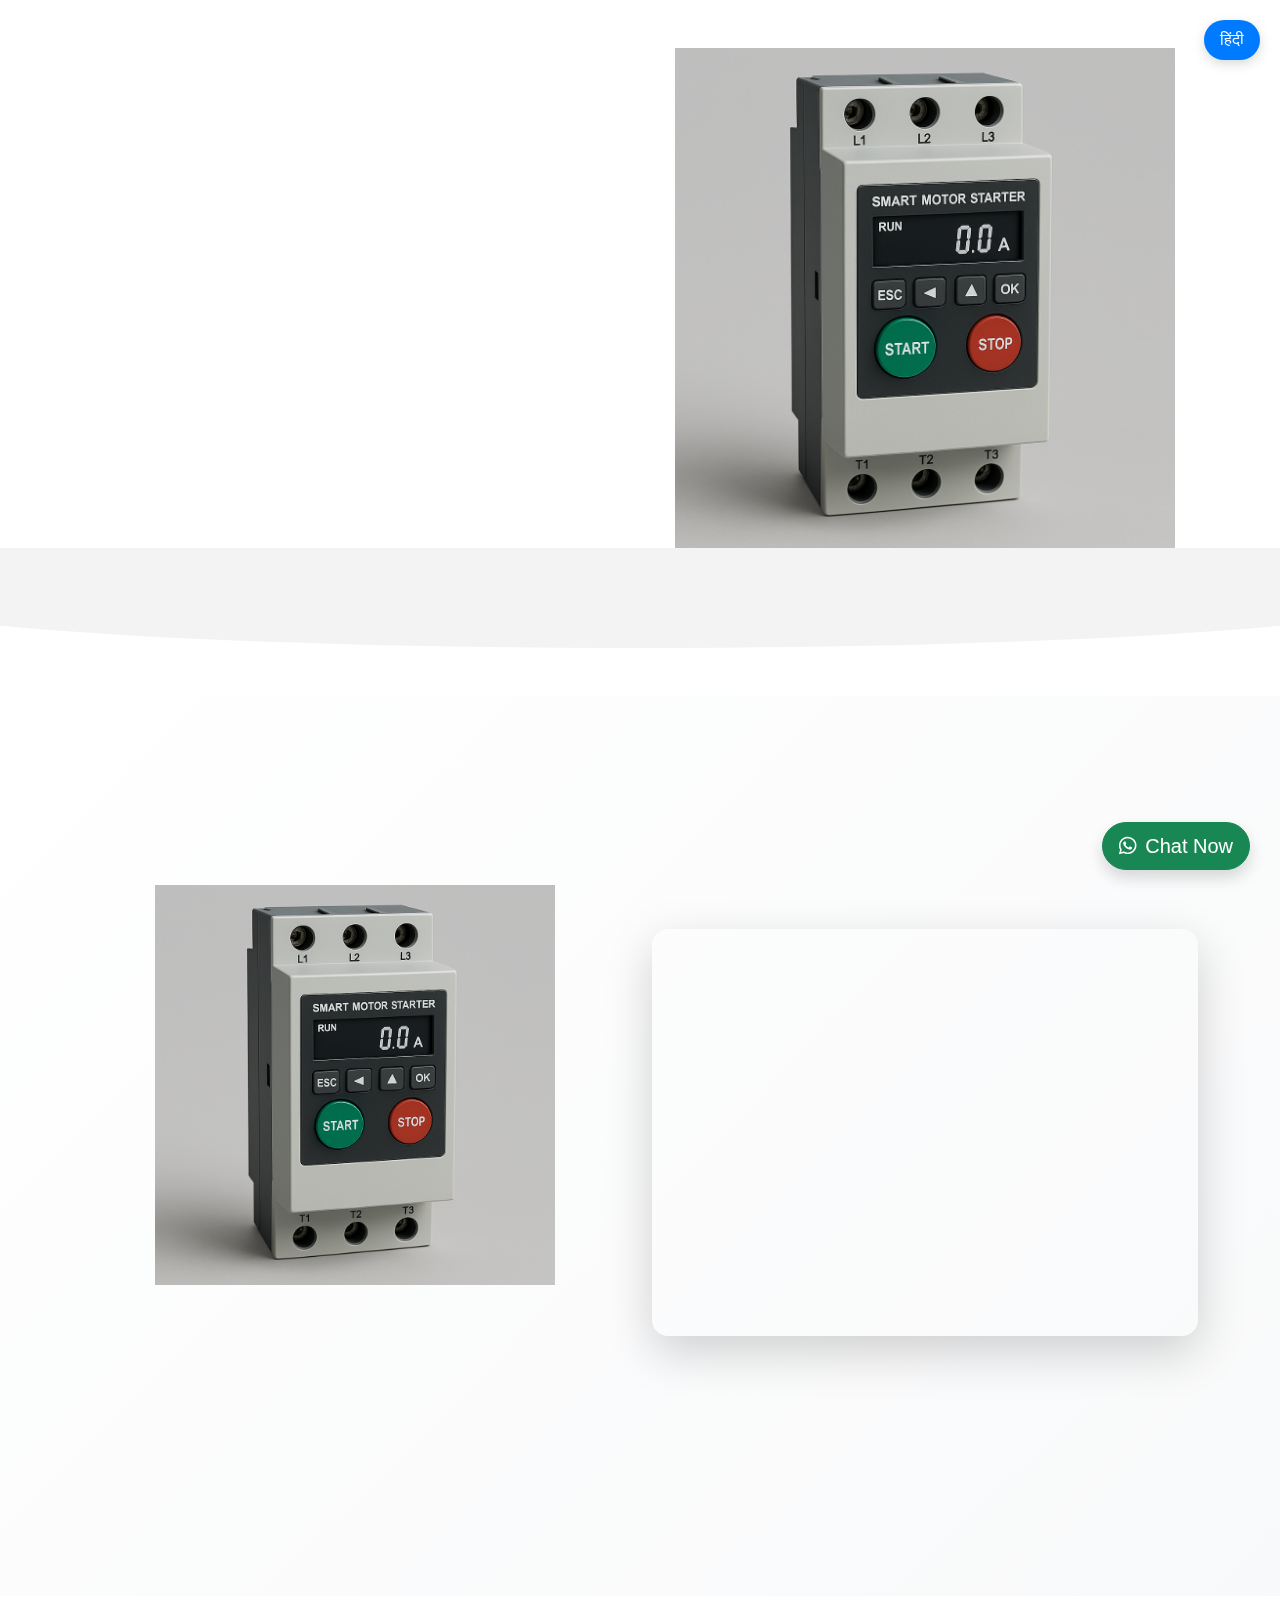
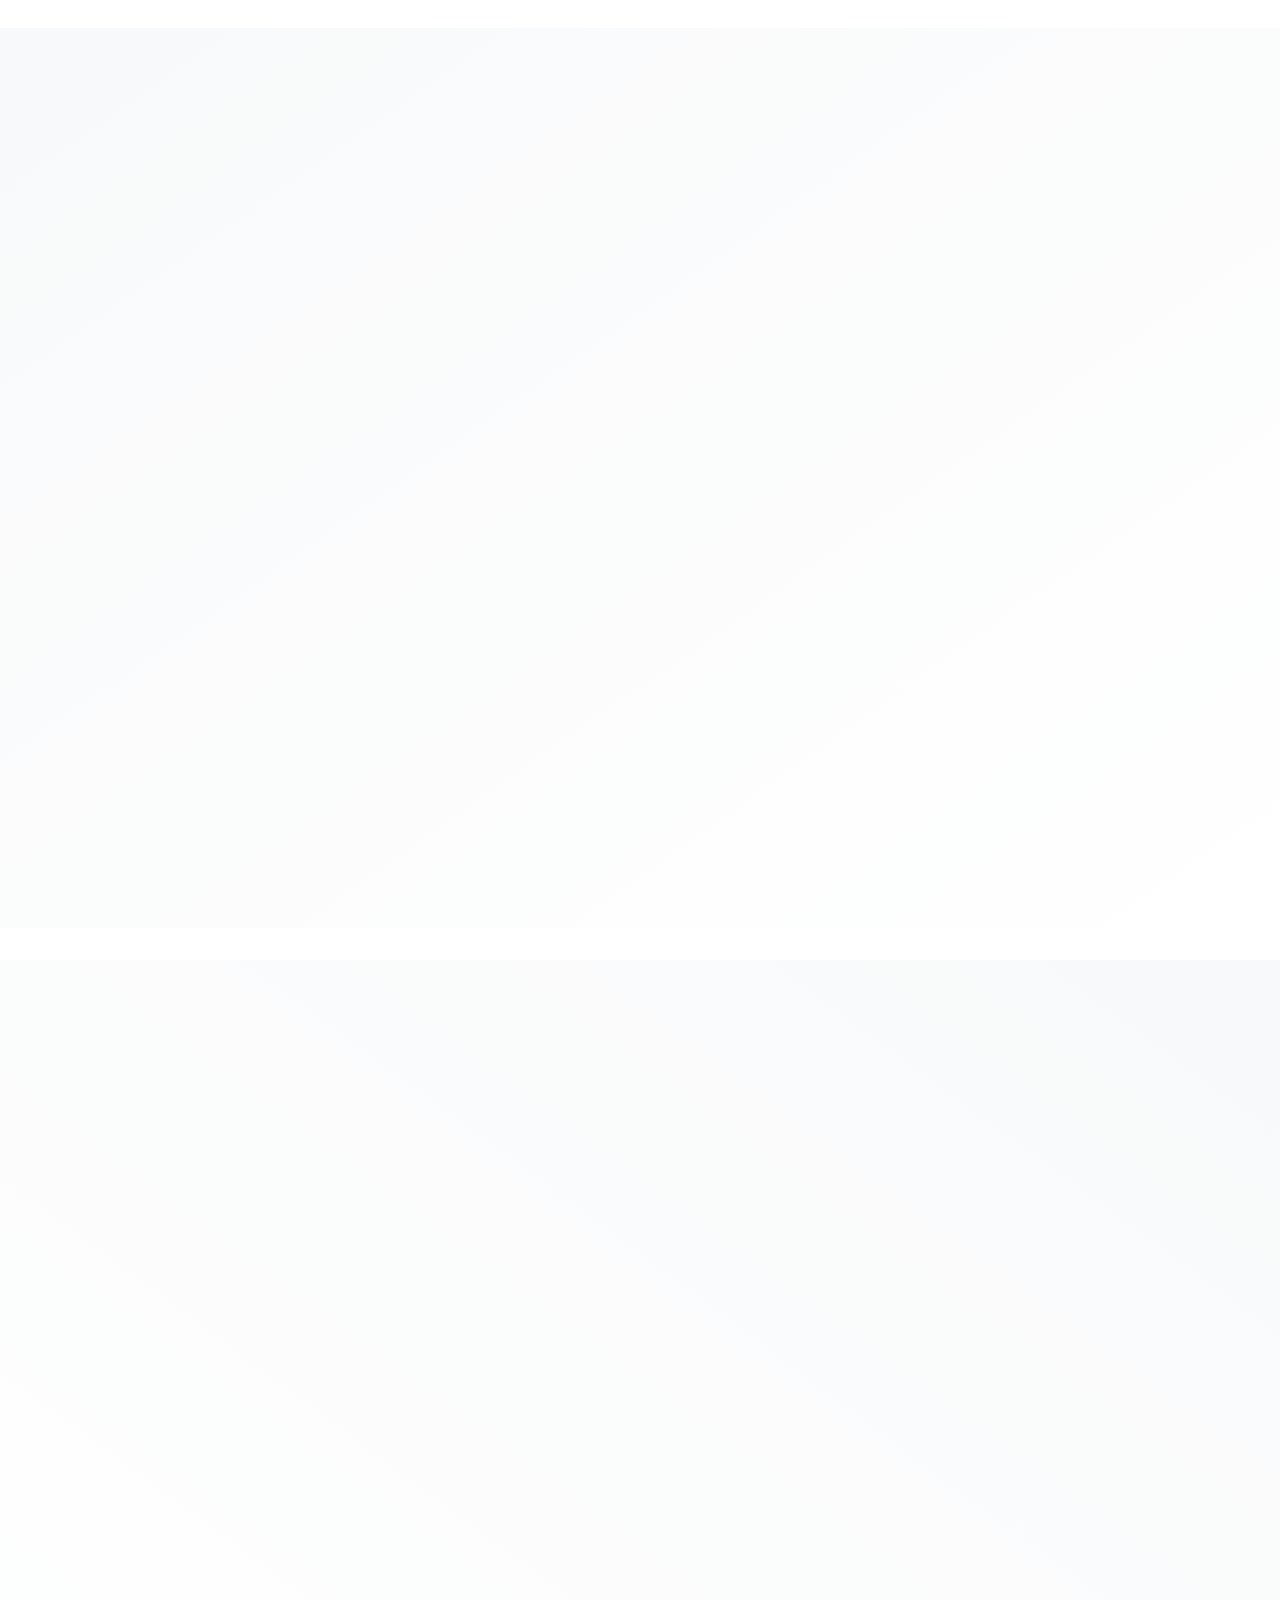
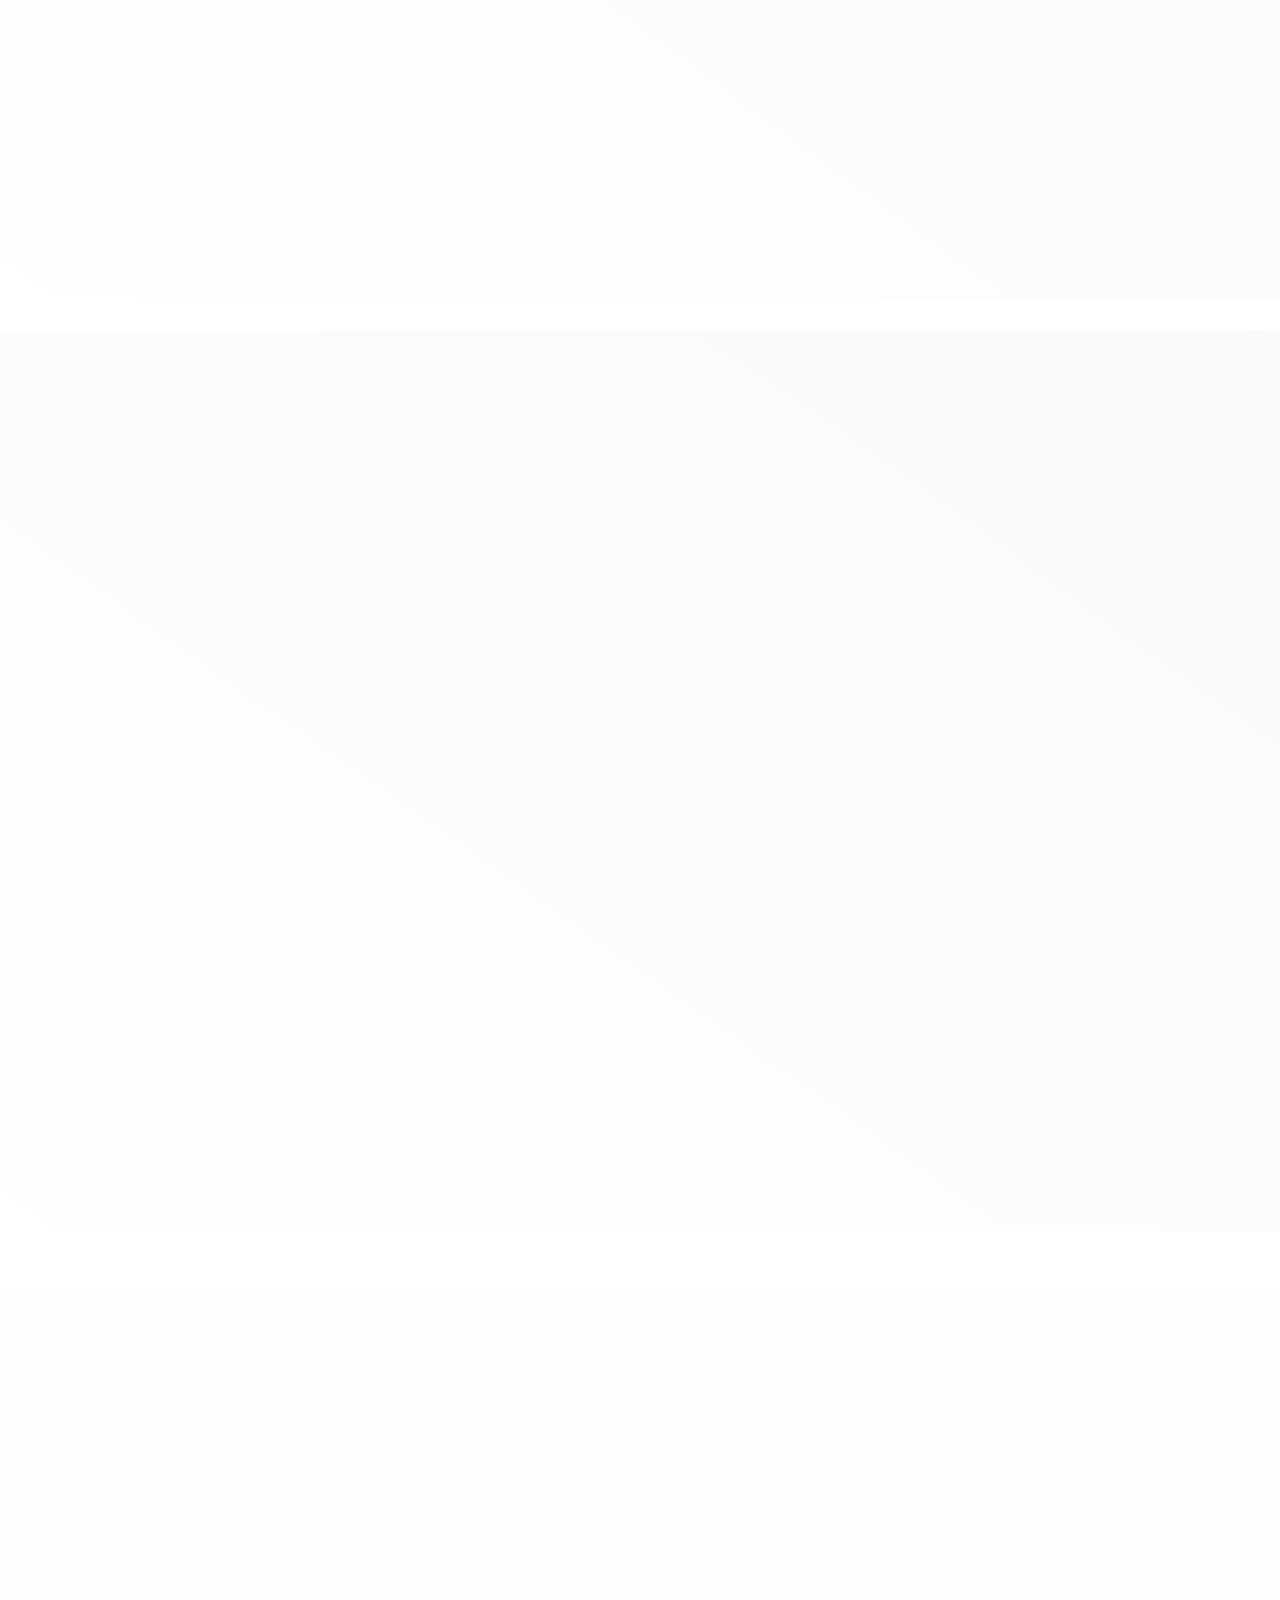
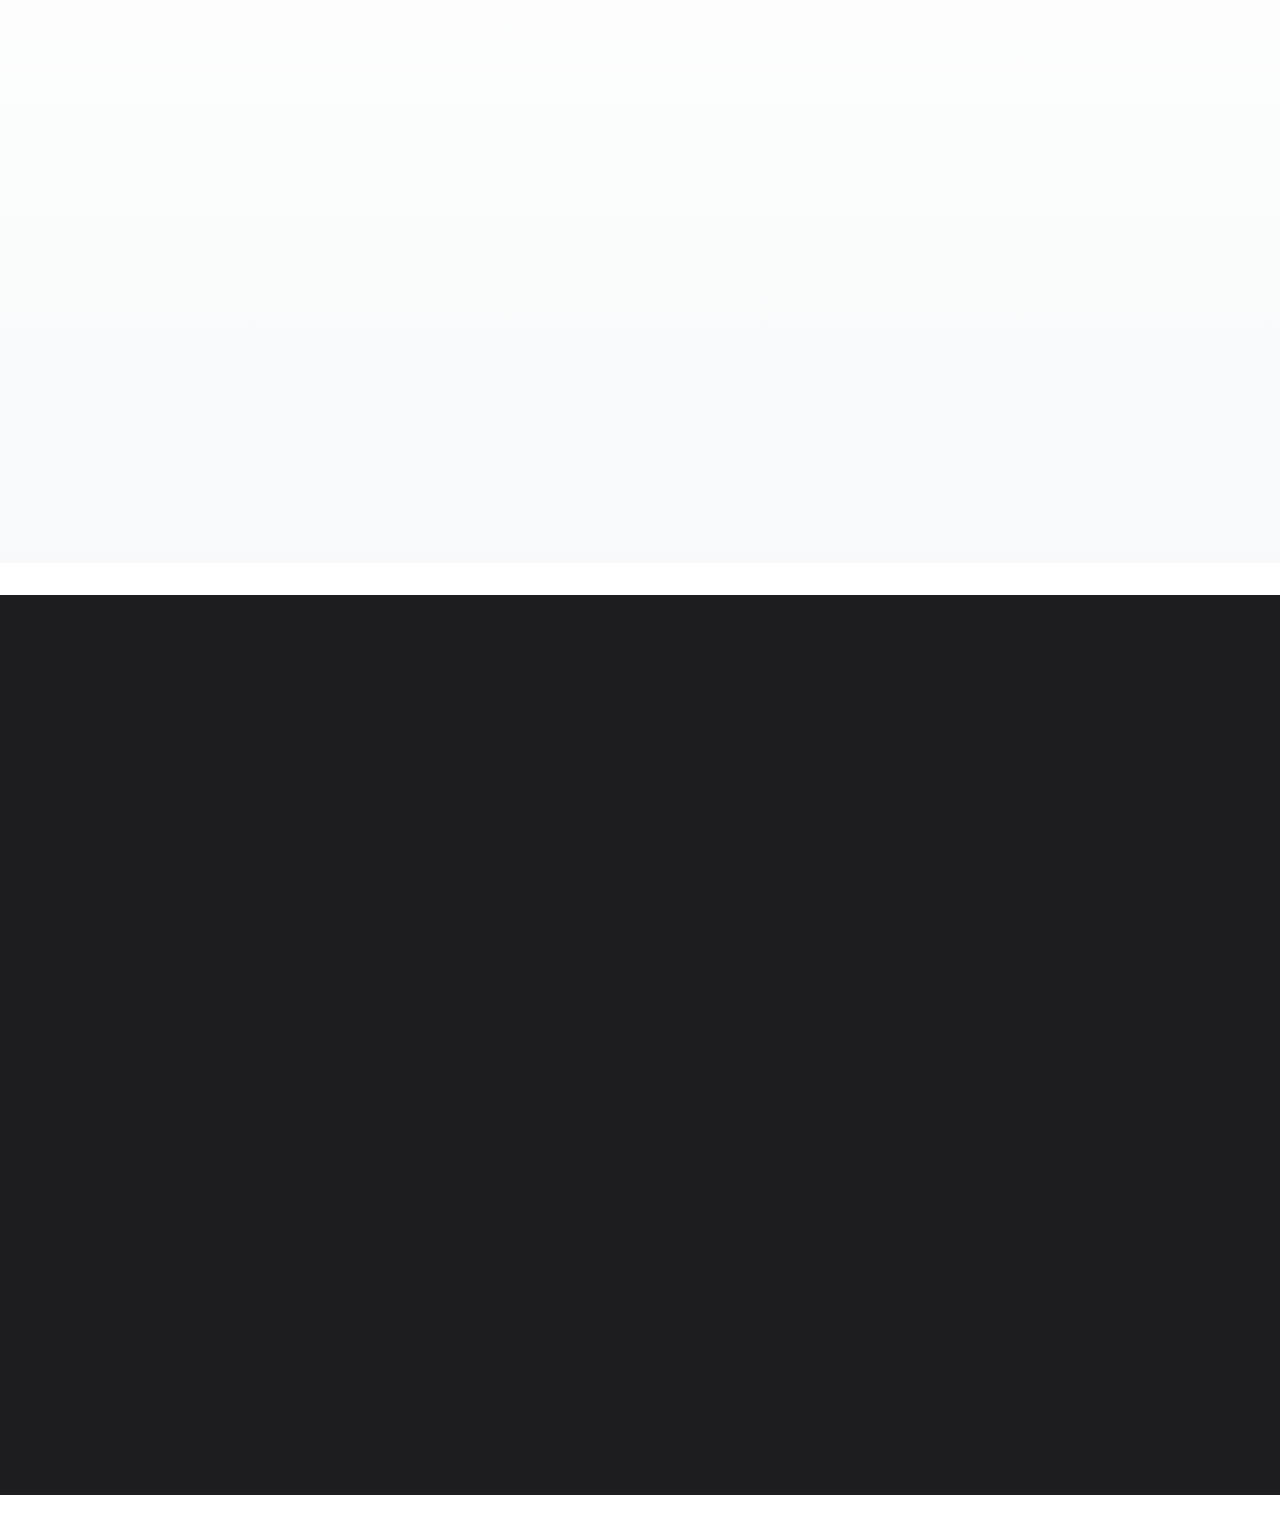
==== commit db74af62: "translation related changes" ====
--- a/index.html
+++ b/index.html
@@ -15,6 +15,12 @@
 </head>
 
 <body>
+    <div class="language-switcher">
+        <button id="langToggleBtn" title="Switch Language">
+            <span class="lang-text">हिंदी</span>
+        </button>
+    </div>
+    
     <!-- Section 1 -->
     <section class="" id="">
         <div class="container">
--- a/styles.css
+++ b/styles.css
@@ -5,7 +5,7 @@
 }
 
 body {
-    
+    width: 100%;
     overflow-x: hidden;
     font-family: -apple-system, BlinkMacSystemFont, 'Segoe UI', Roboto, Oxygen, Ubuntu, Cantarell, 'Open Sans', 'Helvetica Neue', sans-serif;
     overscroll-behavior-y: none;
@@ -13,6 +13,8 @@
 
 html {
     scroll-behavior: smooth;
+    width: 100%;
+    overflow-x: hidden;
 }
 
 /* Section Base Styles */
@@ -657,4 +659,37 @@
     .contact-info {
         margin-bottom: 2rem;
     }
-}+}
+
+
+
+
+
+.language-switcher {
+    position: fixed;
+    top: 20px;
+    right: 20px;
+    z-index: 1000;
+}
+
+#langToggleBtn {
+    background-color: #007bff;
+    color: white;
+    border: none;
+    padding: 8px 16px;
+    border-radius: 30px;
+    font-size: 16px;
+    cursor: pointer;
+    transition: all 0.3s ease;
+    box-shadow: 0 4px 12px rgba(0, 0, 0, 0.15);
+}
+
+#langToggleBtn:hover {
+    background-color: #0056b3;
+    transform: scale(1.05);
+}
+
+
+
+
+
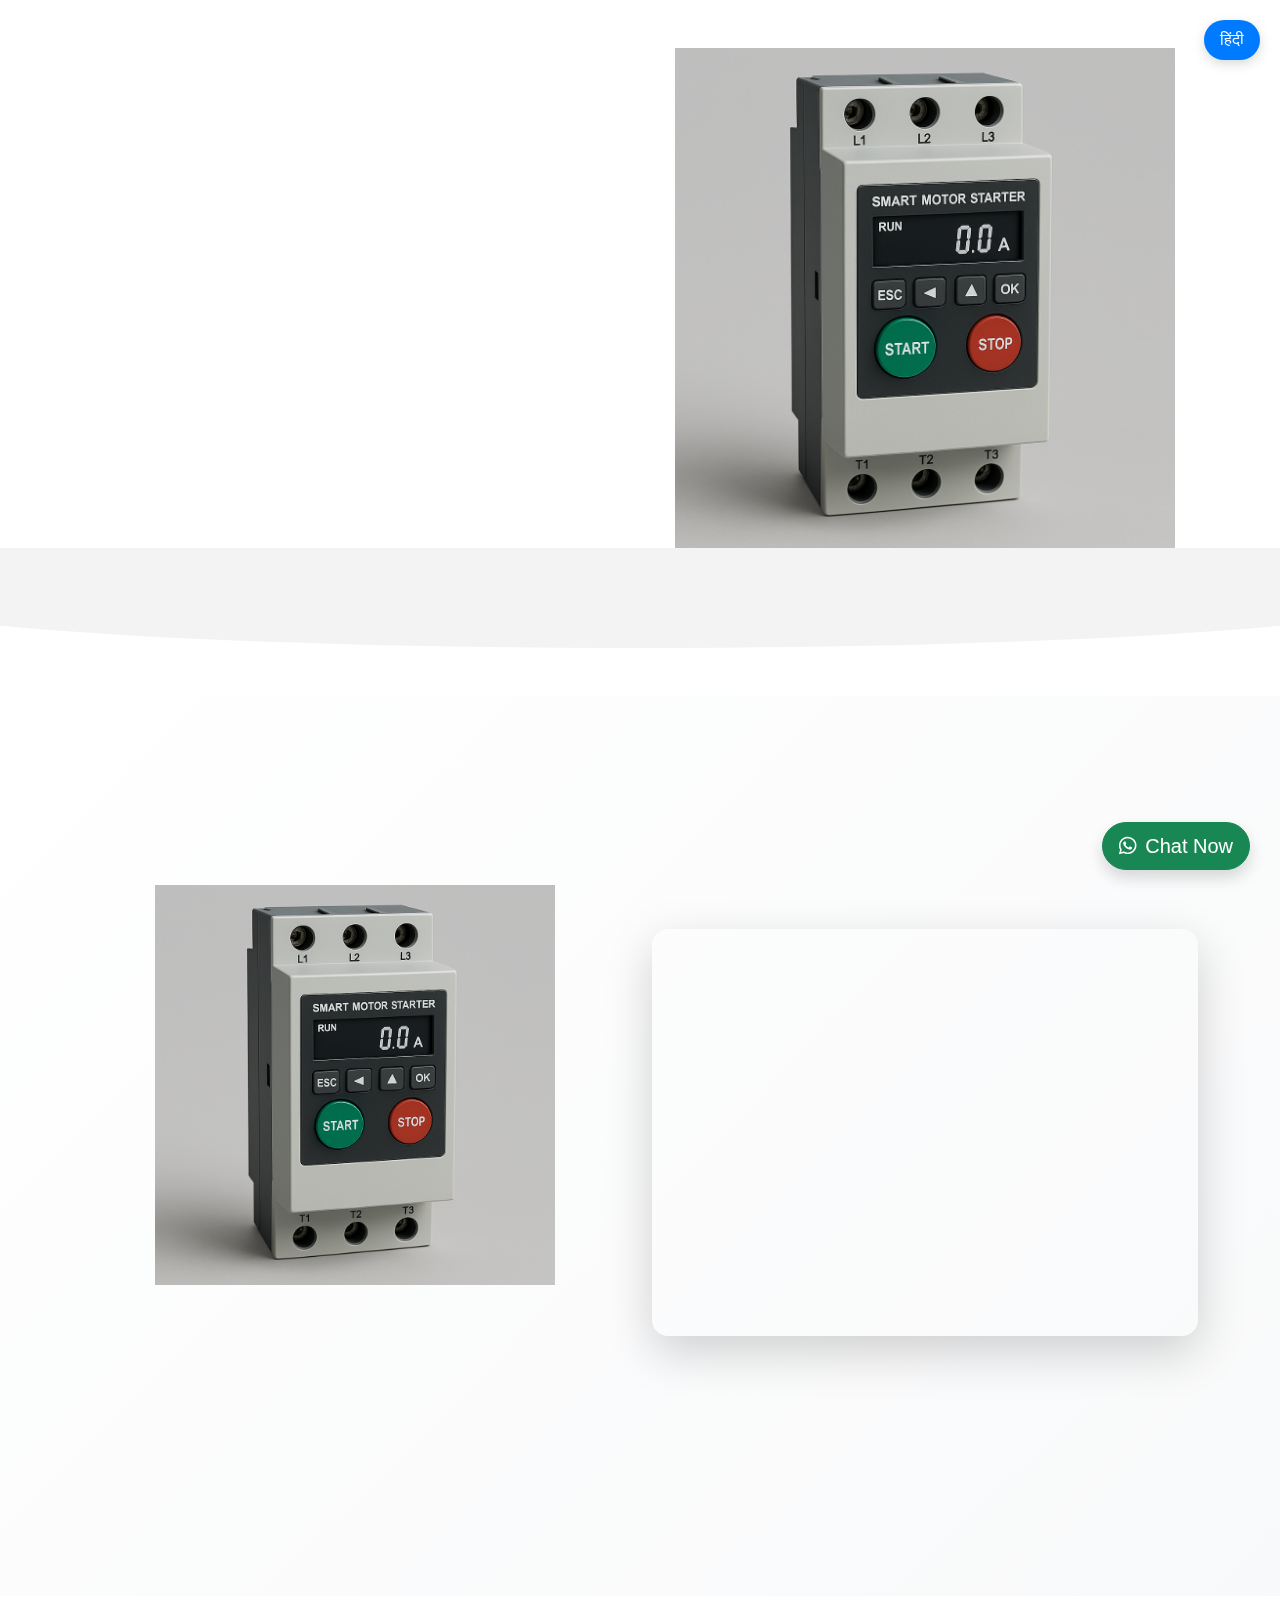
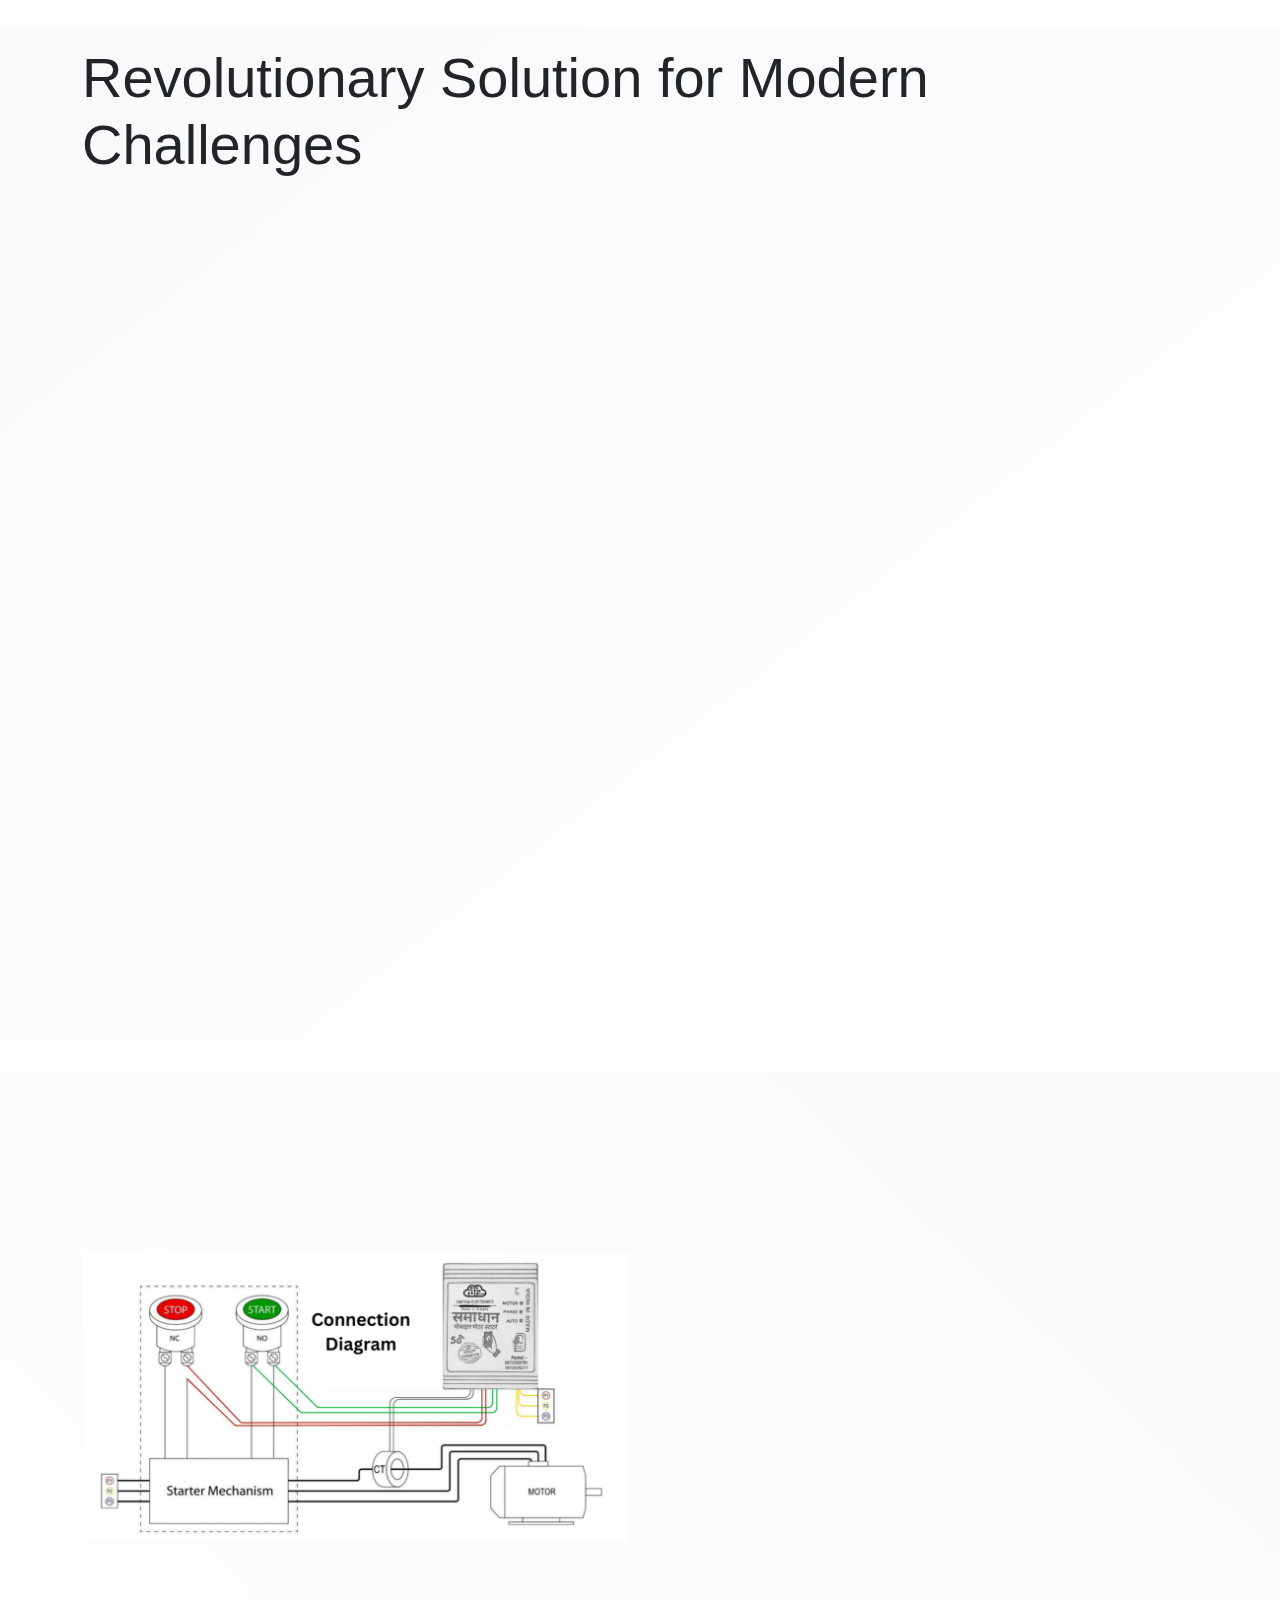
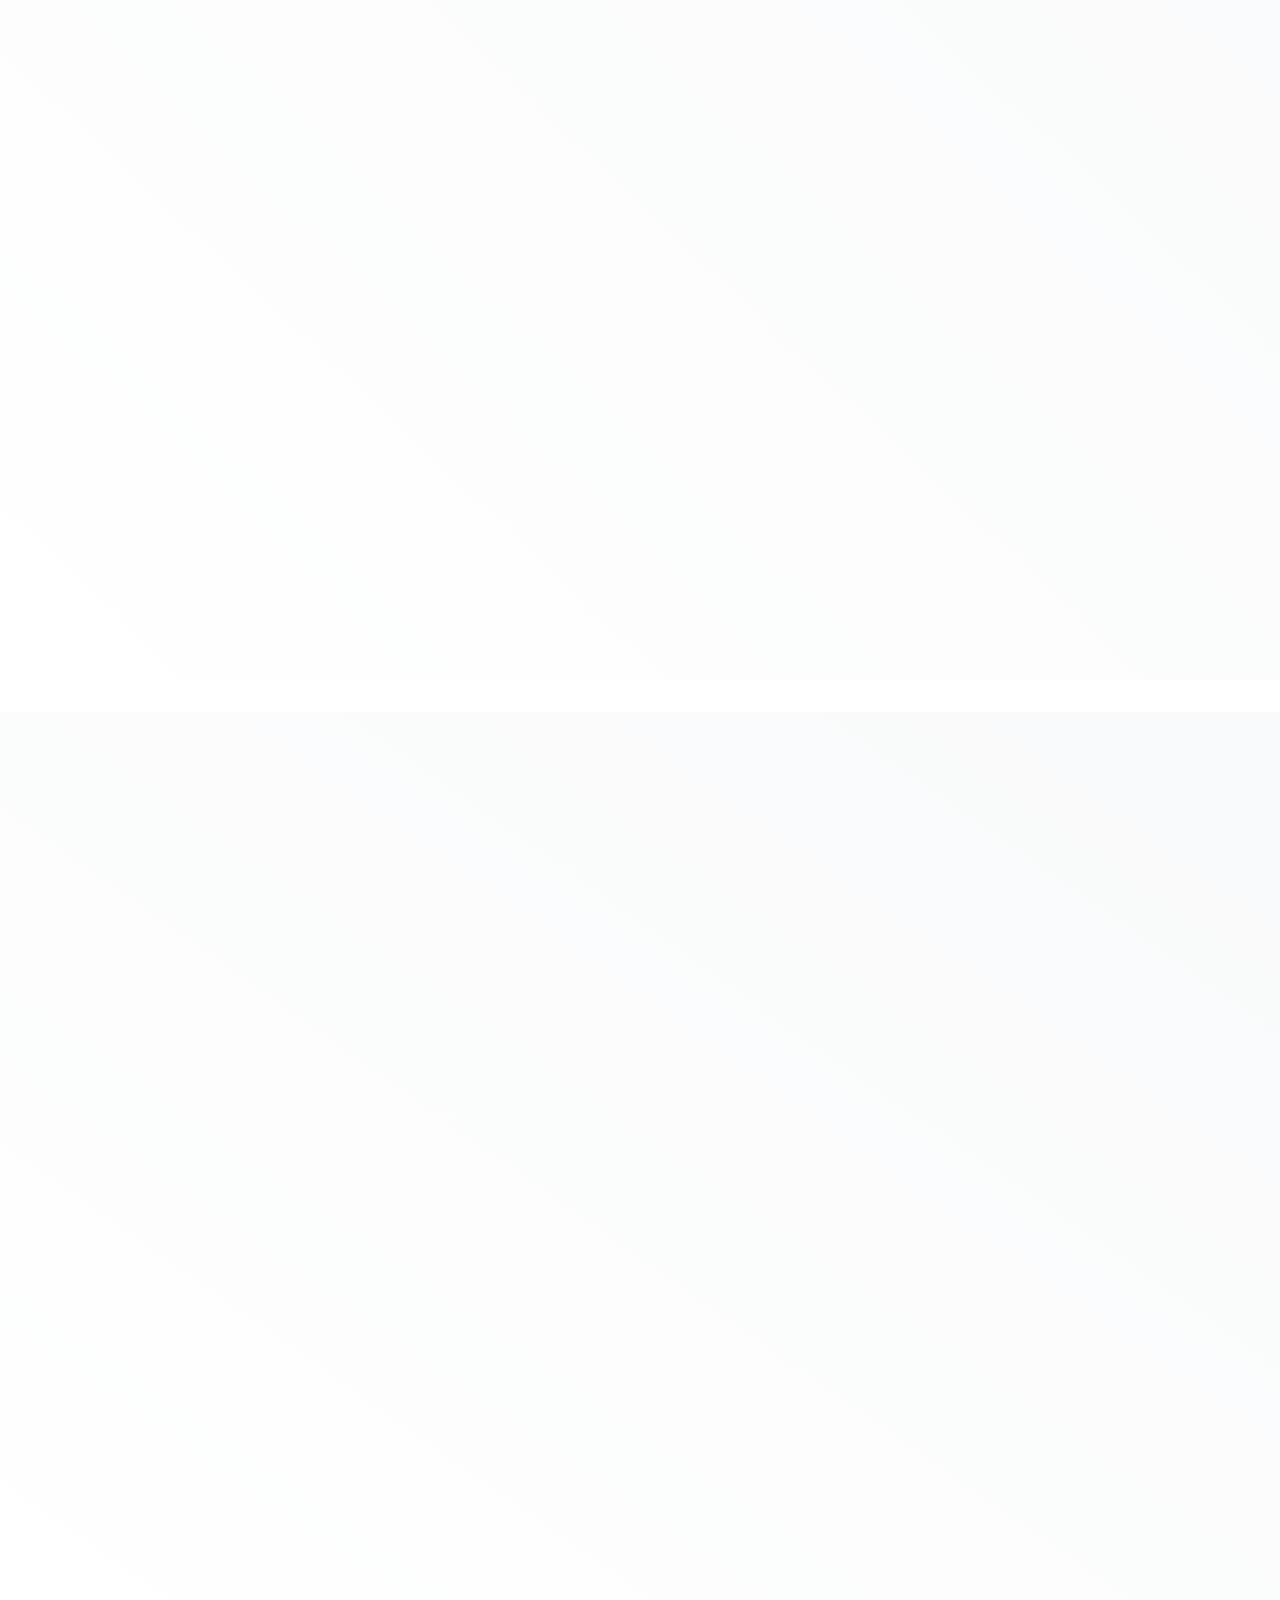
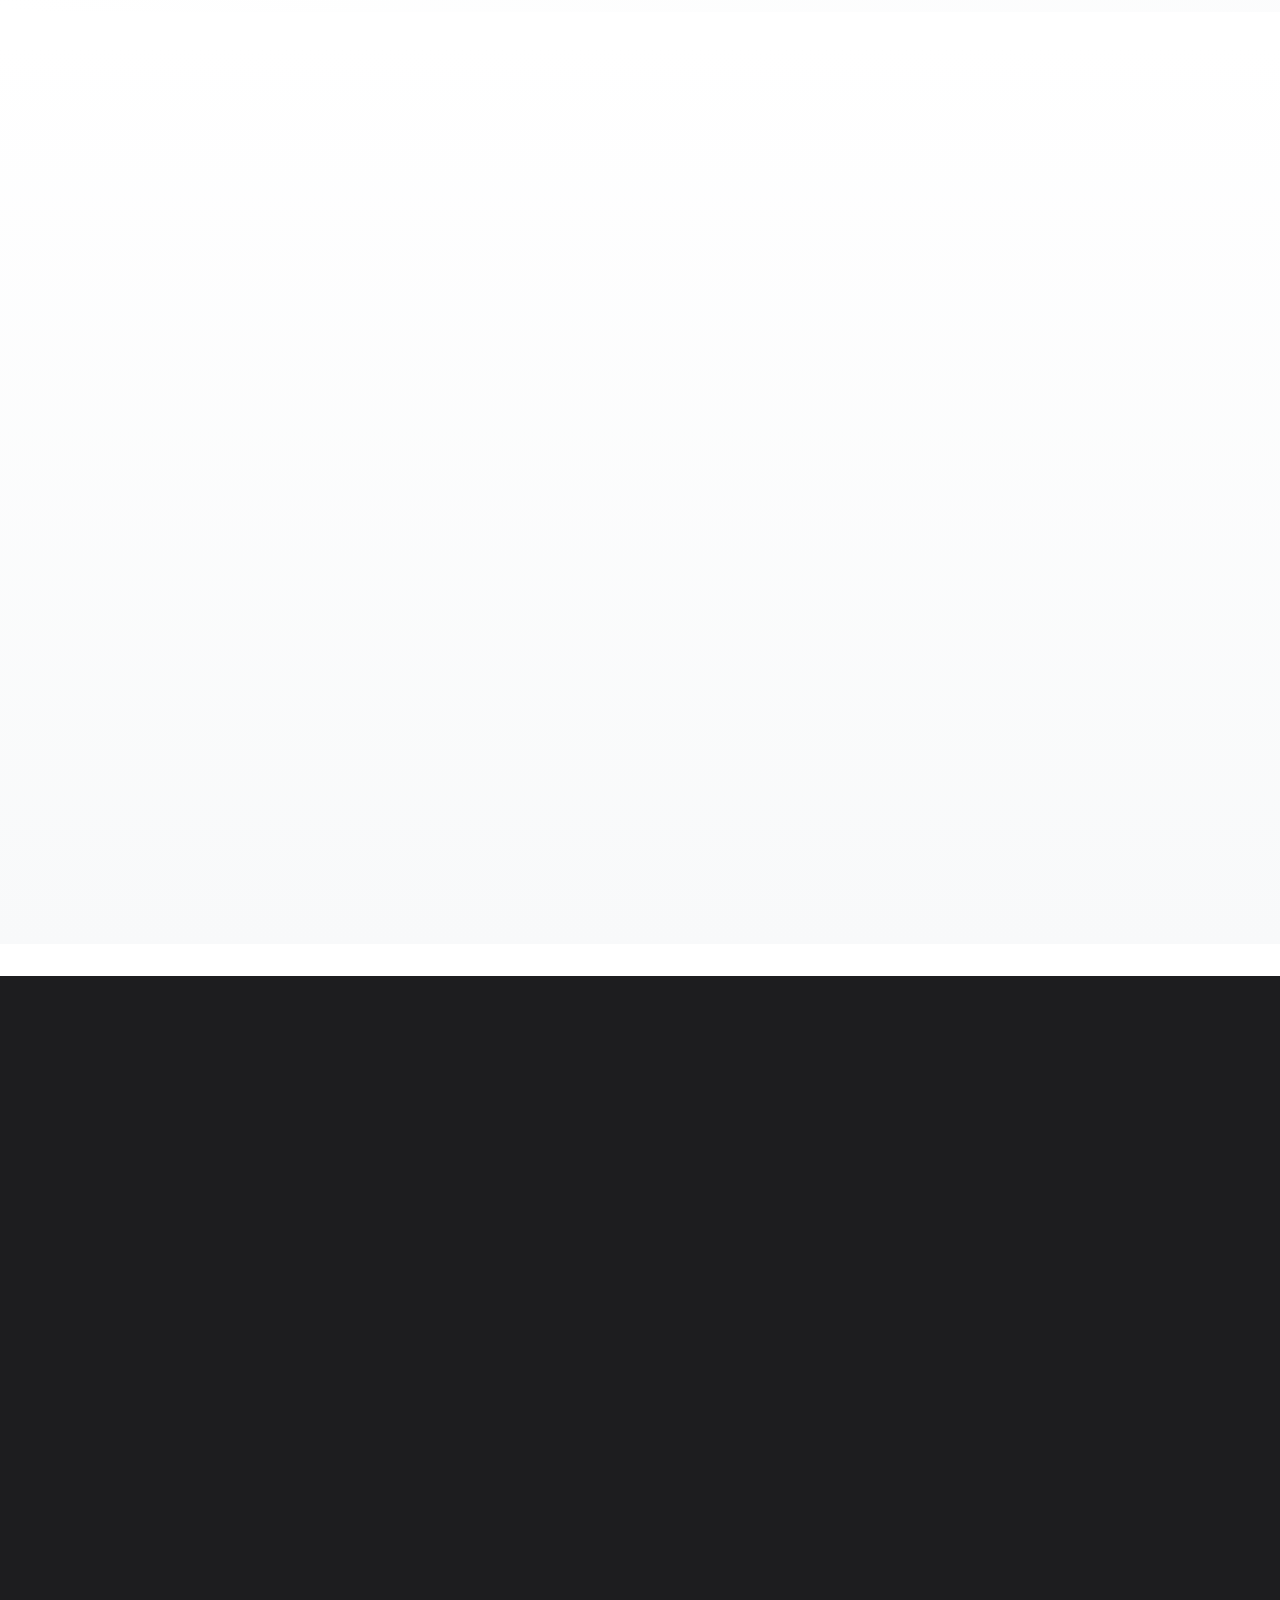
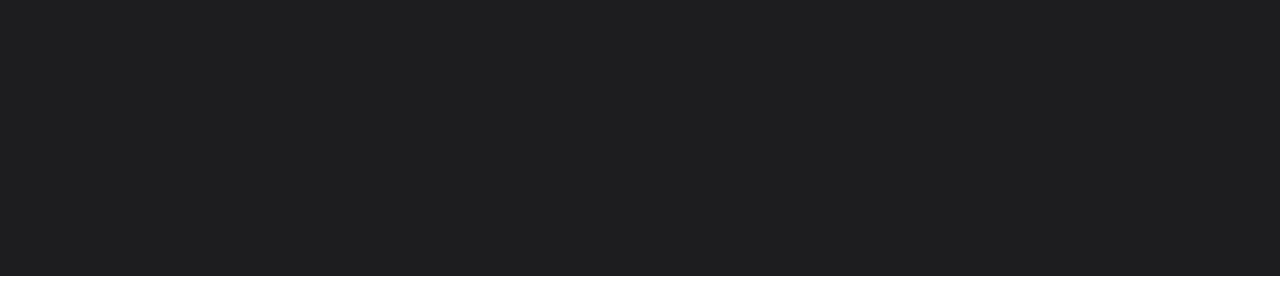
==== commit 9c952df8: "features and installation steps" ====
--- a/index.html
+++ b/index.html
@@ -99,29 +99,17 @@
     <!-- Section 3 - About -->
     <section class="parallax-section bg-white" id="section3">
         <div class="container">
+            <h2 class="display-4 mb-4">Revolutionary Solution for Modern Challenges</h2>
             <div class="row align-items-center">
                 <!-- Content Column -->
                 <div class="col-lg-6 pe-lg-5">
                     <div class="about-content">
-                        <h2 class="display-4 mb-4">Revolutionary Solution for Modern Challenges</h2>
                         <p class="lead text-muted mb-4">
-                            Samadhan XT-1250 combines cutting-edge technology with sustainable design,
-                            offering unparalleled performance in its category. Our patented system
-                            ensures optimal efficiency with minimal maintenance.
+                            The Ignition Mobile Motor Starter is a smart and efficient solution for remotely controlling
+agricultural or industrial water pumps using a mobile phone call. It supports features such as
+call/SMS-based control, dry run protection, voltage monitoring, and more.
                         </p>
-                        <ul class="feature-list list-unstyled">
-                            <li class="mb-3">
-                                <i class="fas fa-check-circle text-primary me-2"></i>
-                                Energy-efficient operation
-                            </li>
-                            <li class="mb-3">
-                                <i class="fas fa-check-circle text-primary me-2"></i>
-                                IoT-enabled smart monitoring
-                            </li>
-                            <li class="mb-3">
-                                <i class="fas fa-check-circle text-primary me-2"></i>
-                                Environmentally friendly materials
-                            </li>
+                        <ul class="feature-list list-unstyled" id="featureList">    
                         </ul>
                     </div>
                 </div>
@@ -152,9 +140,14 @@
     <!-- Section 4 - Installation -->
     <section class="parallax-section installation-section" id="section4">
         <div class="container">
-            <div class="row align-items-center">
+            
+            <div class="row align-items-top">
                 <!-- Video Column -->
+                 
                 <div class="col-lg-6 mb-5 mb-lg-0">
+                    <h2 class="section-heading mb-4 text-center">Effortless<br><span class="text-success text-center">Installation
+                        Process</span></h2>
+                        <img src="installationDiagram.png" alt="Product View" class="img-fluid showcase-image">
                     <div class="installation-video-container">
                         <div class="rounded-4 overflow-hidden shadow-lg">
                             <div class="ratio ratio-16x9">
@@ -173,38 +166,7 @@
 
                 <!-- Steps Column -->
                 <div class="col-lg-6 ps-lg-5">
-                    <h2 class="section-heading mb-4">Effortless<br><span class="text-success">Installation
-                            Process</span></h2>
-                    <ol class="installation-steps list-unstyled">
-                        <li class="step-item">
-                            <div class="step-number">1</div>
-                            <div class="step-content">
-                                <h3 class="step-title">Prepare the Surface</h3>
-                                <p class="step-description">Clean and dry the installation area thoroughly</p>
-                            </div>
-                        </li>
-                        <li class="step-item">
-                            <div class="step-number">2</div>
-                            <div class="step-content">
-                                <h3 class="step-title">Position the Unit</h3>
-                                <p class="step-description">Align according to marked measurements</p>
-                            </div>
-                        </li>
-                        <li class="step-item">
-                            <div class="step-number">3</div>
-                            <div class="step-content">
-                                <h3 class="step-title">Secure Mounting</h3>
-                                <p class="step-description">Use provided anchors and fasteners</p>
-                            </div>
-                        </li>
-                        <li class="step-item">
-                            <div class="step-number">4</div>
-                            <div class="step-content">
-                                <h3 class="step-title">Final Connections</h3>
-                                <p class="step-description">Attach power and data cables</p>
-                            </div>
-                        </li>
-                    </ol>
+                    <div id="installation-steps-container"></div>
                 </div>
             </div>
         </div>
@@ -370,6 +332,8 @@
     <script src="https://code.jquery.com/jquery-3.6.0.min.js"></script>
     <script src="https://cdn.jsdelivr.net/npm/bootstrap@5.3.0/dist/js/bootstrap.bundle.min.js"></script>
     <script src="script.js"></script>
+    <script src="featuresEng.js"></script>
+    <script src="installationStepsEng.js"></script>
     <script>
         // Basic Parallax Initialization
 
--- a/styles.css
+++ b/styles.css
@@ -269,9 +269,21 @@
     transform: none;
 }
 
-.section-visible .feature-list li:nth-child(1) { transition-delay: 0.4s; }
-.section-visible .feature-list li:nth-child(2) { transition-delay: 0.6s; }
-.section-visible .feature-list li:nth-child(3) { transition-delay: 0.8s; }
+.section-visible .feature-list li:nth-child(1) { transition-delay: 0.1s; }
+.section-visible .feature-list li:nth-child(2) { transition-delay: 0.2s; }
+.section-visible .feature-list li:nth-child(3) { transition-delay: 0.3s; }
+.section-visible .feature-list li:nth-child(4) { transition-delay: 0.4s; }
+.section-visible .feature-list li:nth-child(5) { transition-delay: 0.5s; }
+.section-visible .feature-list li:nth-child(6) { transition-delay: 0.6s; }
+.section-visible .feature-list li:nth-child(7) { transition-delay: 0.7s; }
+.section-visible .feature-list li:nth-child(8) { transition-delay: 0.8s; }
+.section-visible .feature-list li:nth-child(9) { transition-delay: 0.9s; }
+.section-visible .feature-list li:nth-child(10) { transition-delay: 1.0s; }
+.section-visible .feature-list li:nth-child(11) { transition-delay: 1.1s; }
+.section-visible .feature-list li:nth-child(12) { transition-delay: 1.2s; }
+.section-visible .feature-list li:nth-child(13) { transition-delay: 1.3s; }
+.section-visible .feature-list li:nth-child(14) { transition-delay: 1.4s; }
+.section-visible .feature-list li:nth-child(15) { transition-delay: 1.5s; }
 
 /* Interactive Elements */
 .video-container:hover .play-overlay { opacity: 1; }
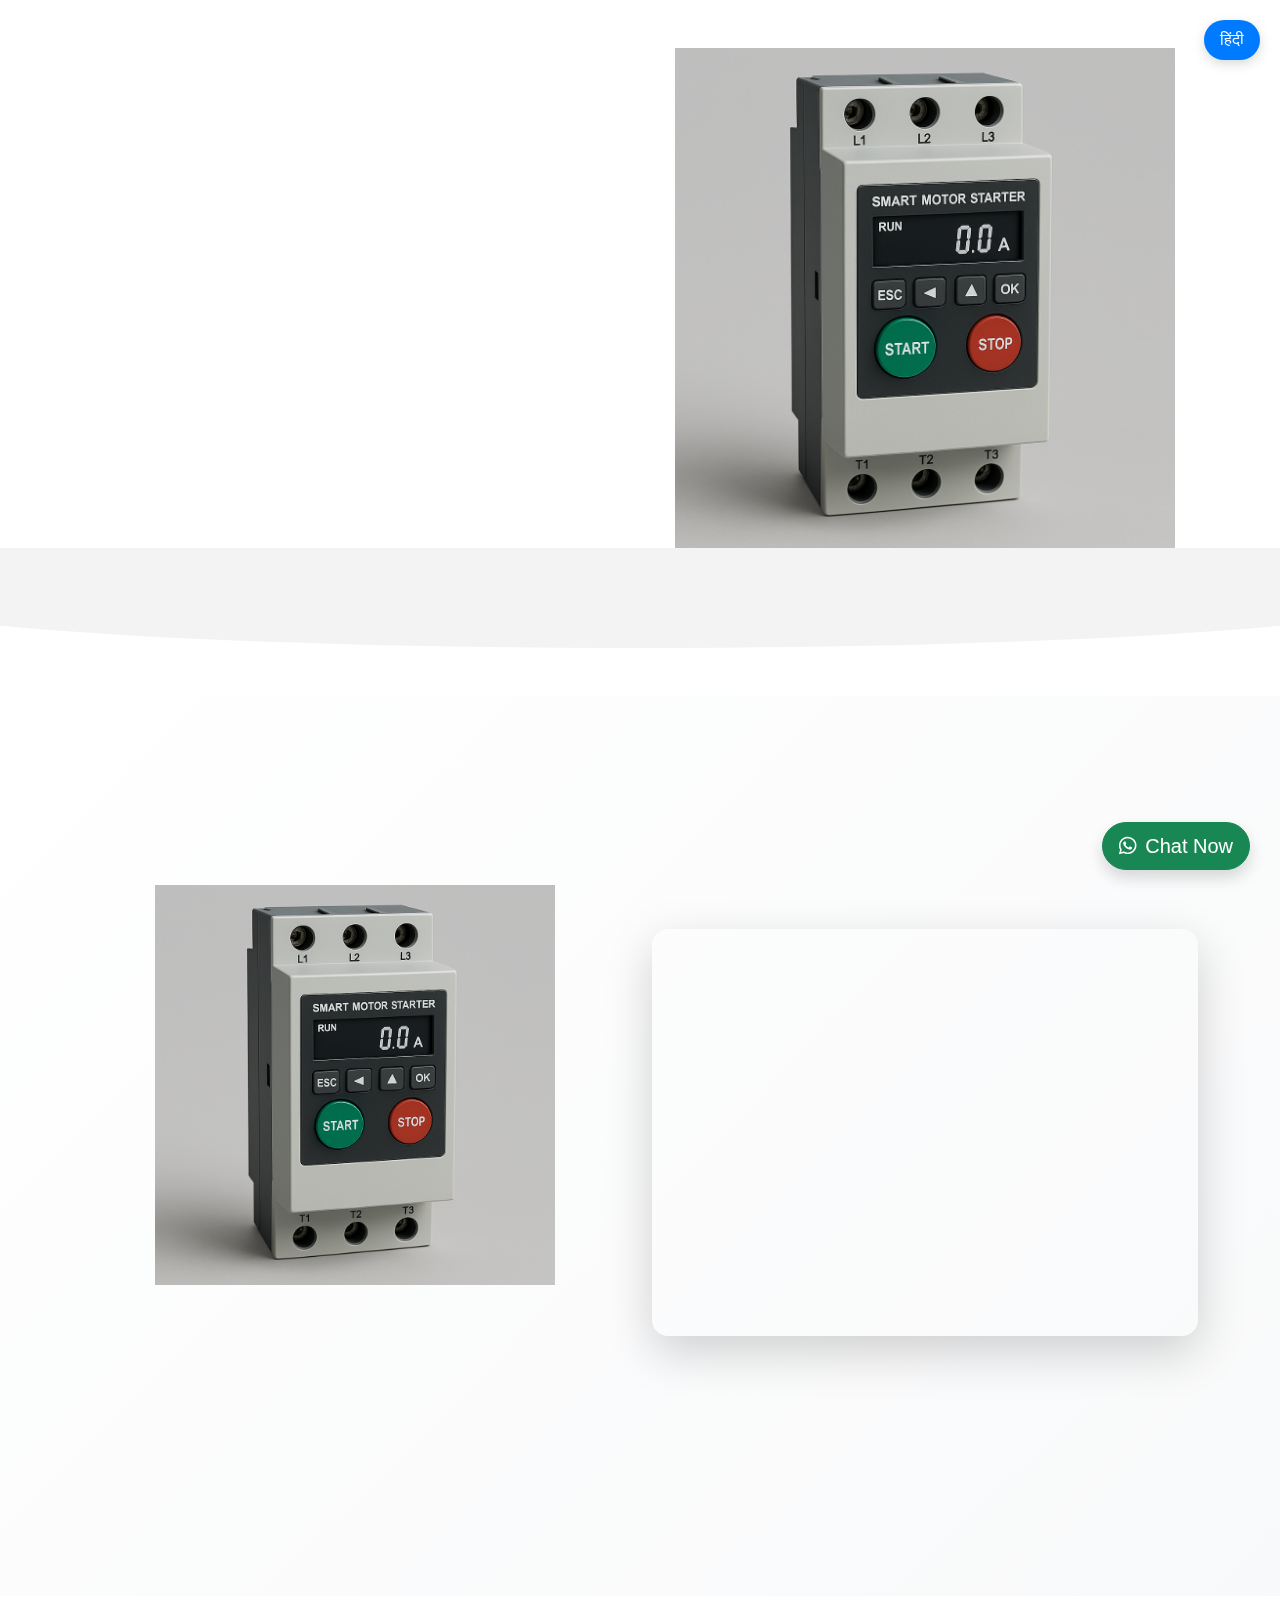
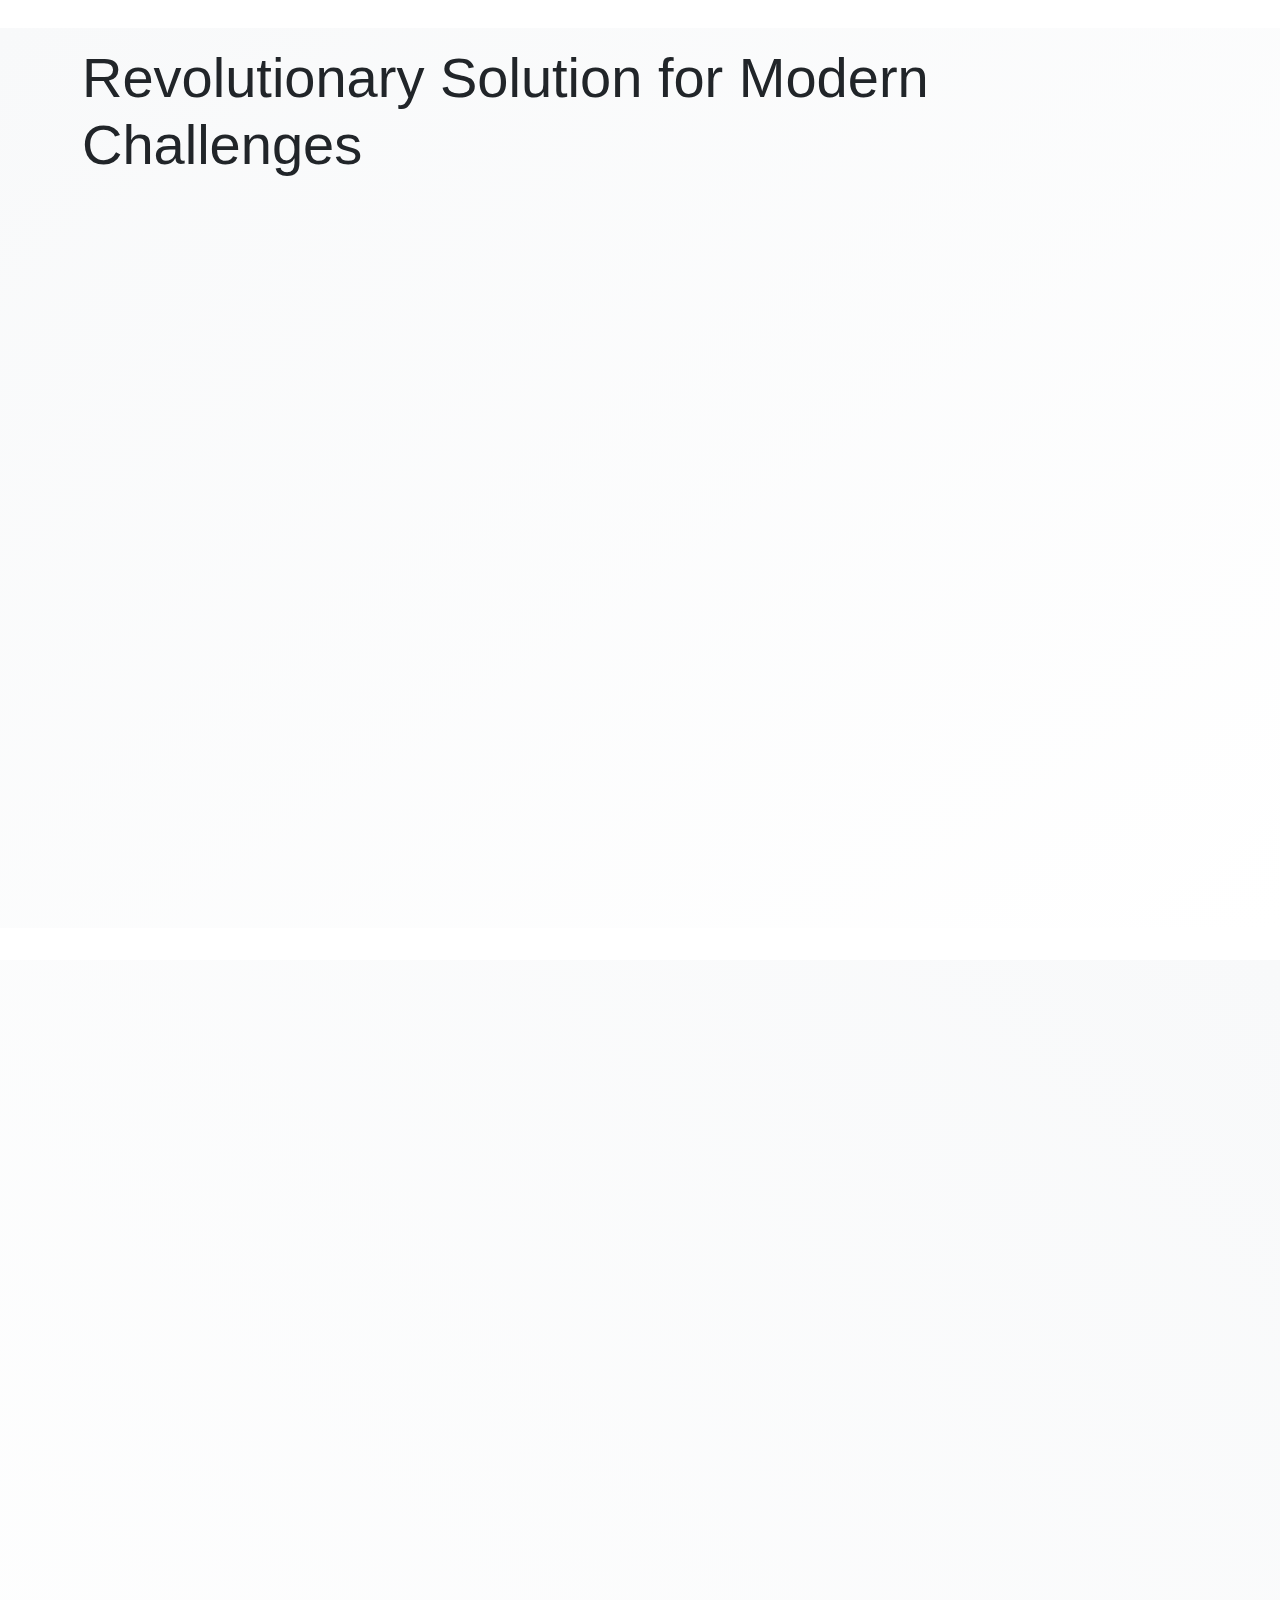
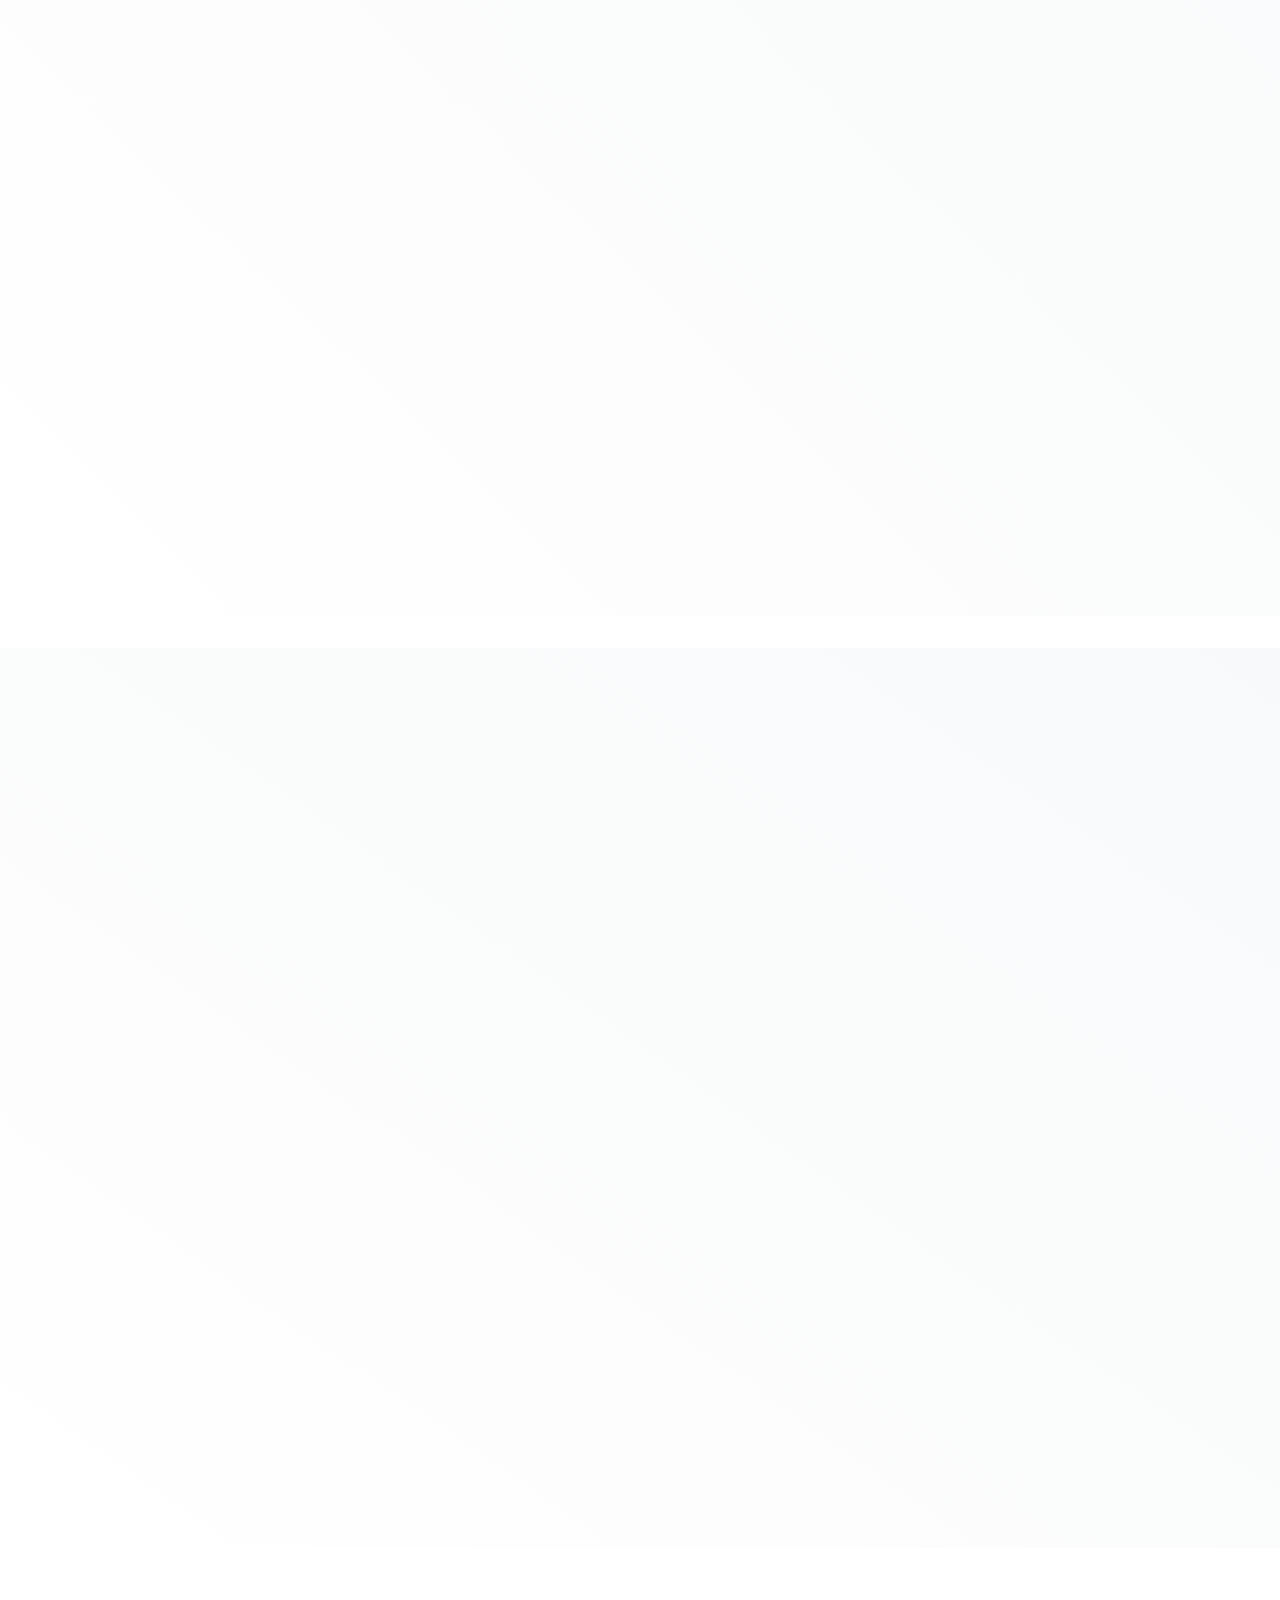
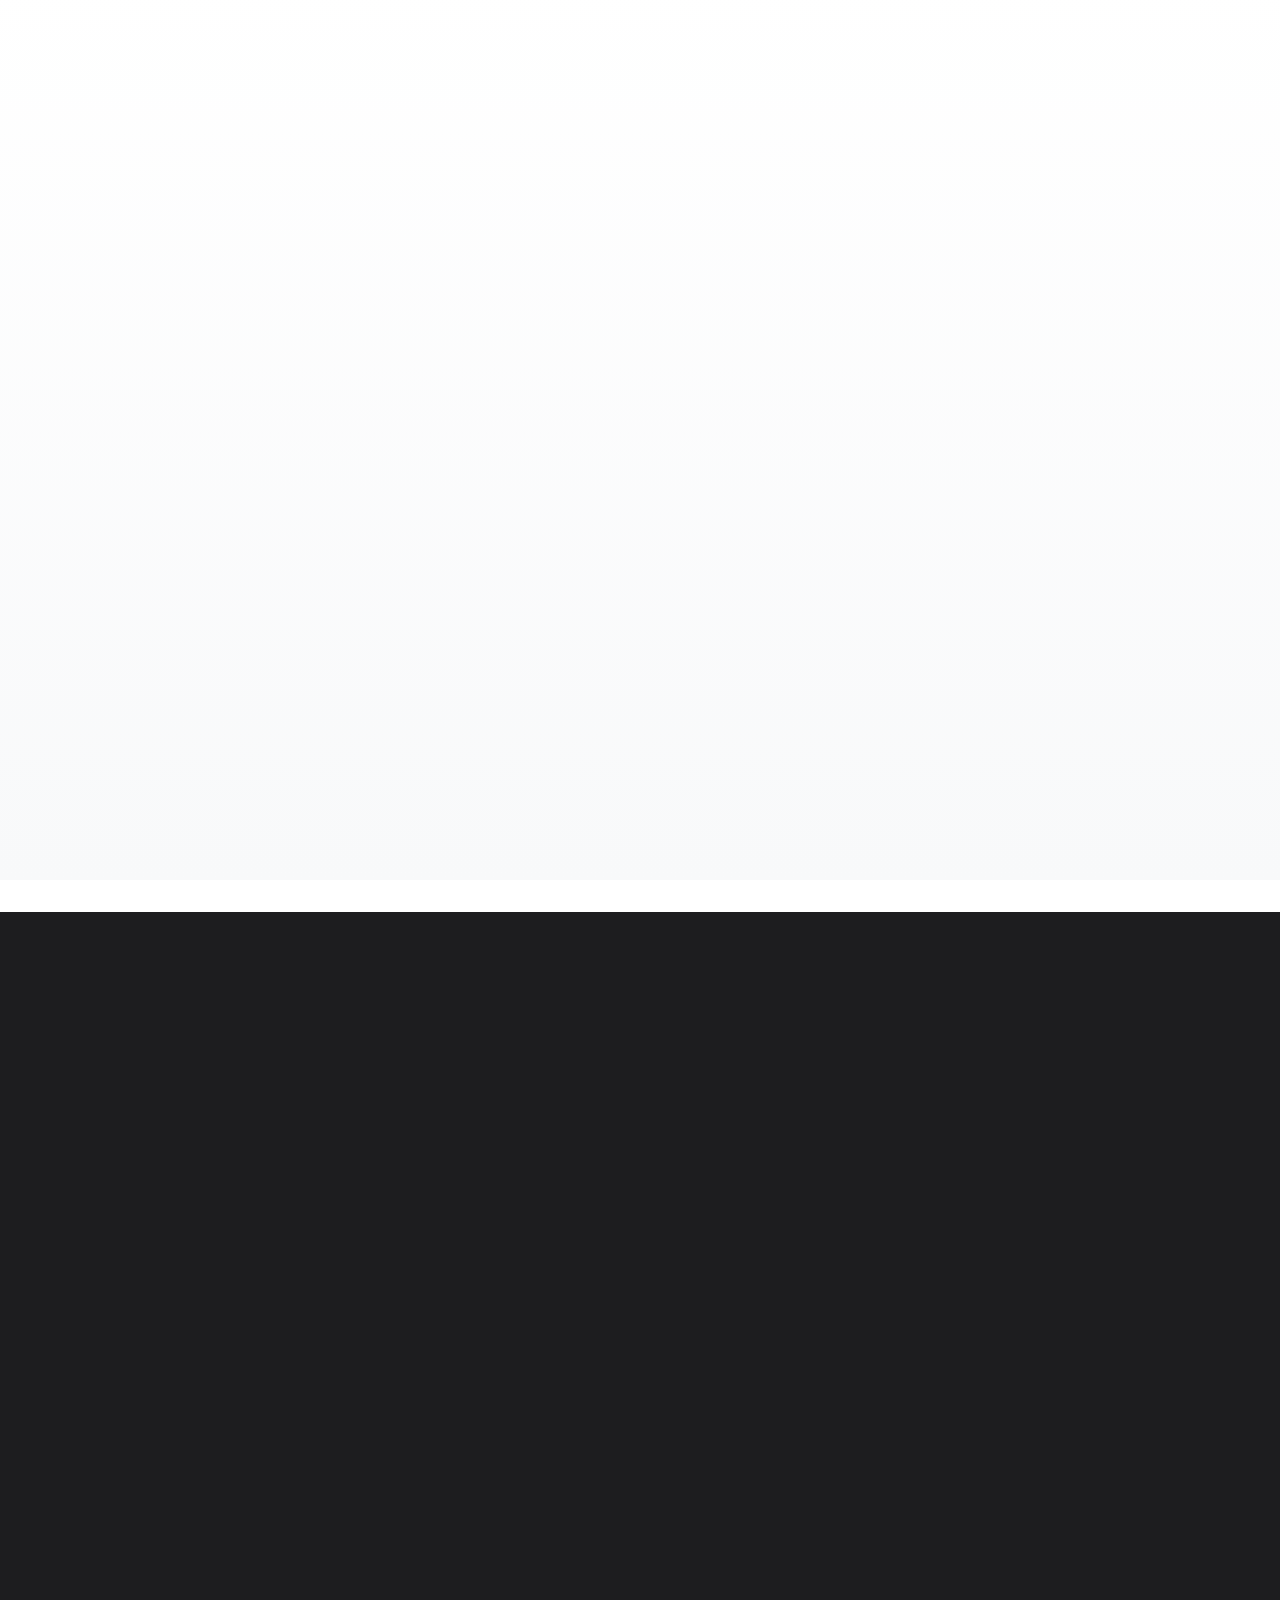
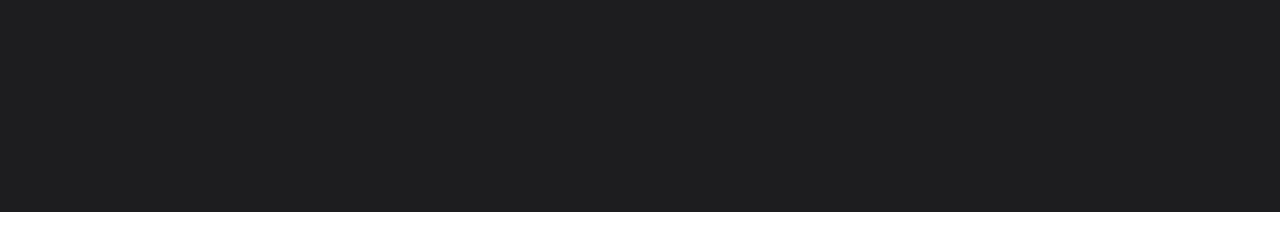
==== commit 95bede2f: "content changes" ====
--- a/index.html
+++ b/index.html
@@ -147,7 +147,7 @@
                 <div class="col-lg-6 mb-5 mb-lg-0">
                     <h2 class="section-heading mb-4 text-center">Effortless<br><span class="text-success text-center">Installation
                         Process</span></h2>
-                        <img src="installationDiagram.png" alt="Product View" class="img-fluid showcase-image">
+                        <img src="installationDiagram.png" alt="Product View" class="img-fluid showcase-image installation-image">
                     <div class="installation-video-container">
                         <div class="rounded-4 overflow-hidden shadow-lg">
                             <div class="ratio ratio-16x9">
--- a/styles.css
+++ b/styles.css
@@ -204,6 +204,13 @@
     transition: all 0.8s cubic-bezier(0.215, 0.61, 0.355, 1);
 }
 
+.installation-image{
+    transform: translateX(-50px);
+    opacity: 0;
+    transition: all 0.8s cubic-bezier(0.215, 0.61, 0.355, 1);
+    margin-bottom: 80px;
+    margin-top: 80px;
+}
 .installation-steps {
     opacity: 0;
     transform: translateX(30px);
@@ -279,11 +286,11 @@
 .section-visible .feature-list li:nth-child(8) { transition-delay: 0.8s; }
 .section-visible .feature-list li:nth-child(9) { transition-delay: 0.9s; }
 .section-visible .feature-list li:nth-child(10) { transition-delay: 1.0s; }
-.section-visible .feature-list li:nth-child(11) { transition-delay: 1.1s; }
+/* .section-visible .feature-list li:nth-child(11) { transition-delay: 1.1s; }
 .section-visible .feature-list li:nth-child(12) { transition-delay: 1.2s; }
 .section-visible .feature-list li:nth-child(13) { transition-delay: 1.3s; }
 .section-visible .feature-list li:nth-child(14) { transition-delay: 1.4s; }
-.section-visible .feature-list li:nth-child(15) { transition-delay: 1.5s; }
+.section-visible .feature-list li:nth-child(15) { transition-delay: 1.5s; } */
 
 /* Interactive Elements */
 .video-container:hover .play-overlay { opacity: 1; }
@@ -293,7 +300,7 @@
 /* ---------------- */
 
 .section-visible .installation-video-container,
-.section-visible .installation-steps {
+.section-visible .installation-steps, .section-visible .installation-image {
     opacity: 1;
     transform: translateX(0);
 }
@@ -304,9 +311,10 @@
 }
 
 .section-visible .step-item:nth-child(1) { transition-delay: 0.2s; }
-.section-visible .step-item:nth-child(2) { transition-delay: 0.4s; }
-.section-visible .step-item:nth-child(3) { transition-delay: 0.6s; }
-.section-visible .step-item:nth-child(4) { transition-delay: 0.8s; }
+.section-visible .step-item:nth-child(2) { transition-delay: 0.3s; }
+.section-visible .step-item:nth-child(3) { transition-delay: 0.4s; }
+.section-visible .step-item:nth-child(4) { transition-delay: 0.5s; }
+.section-visible .step-item:nth-child(5) { transition-delay: 0.5s; }
 
 
 
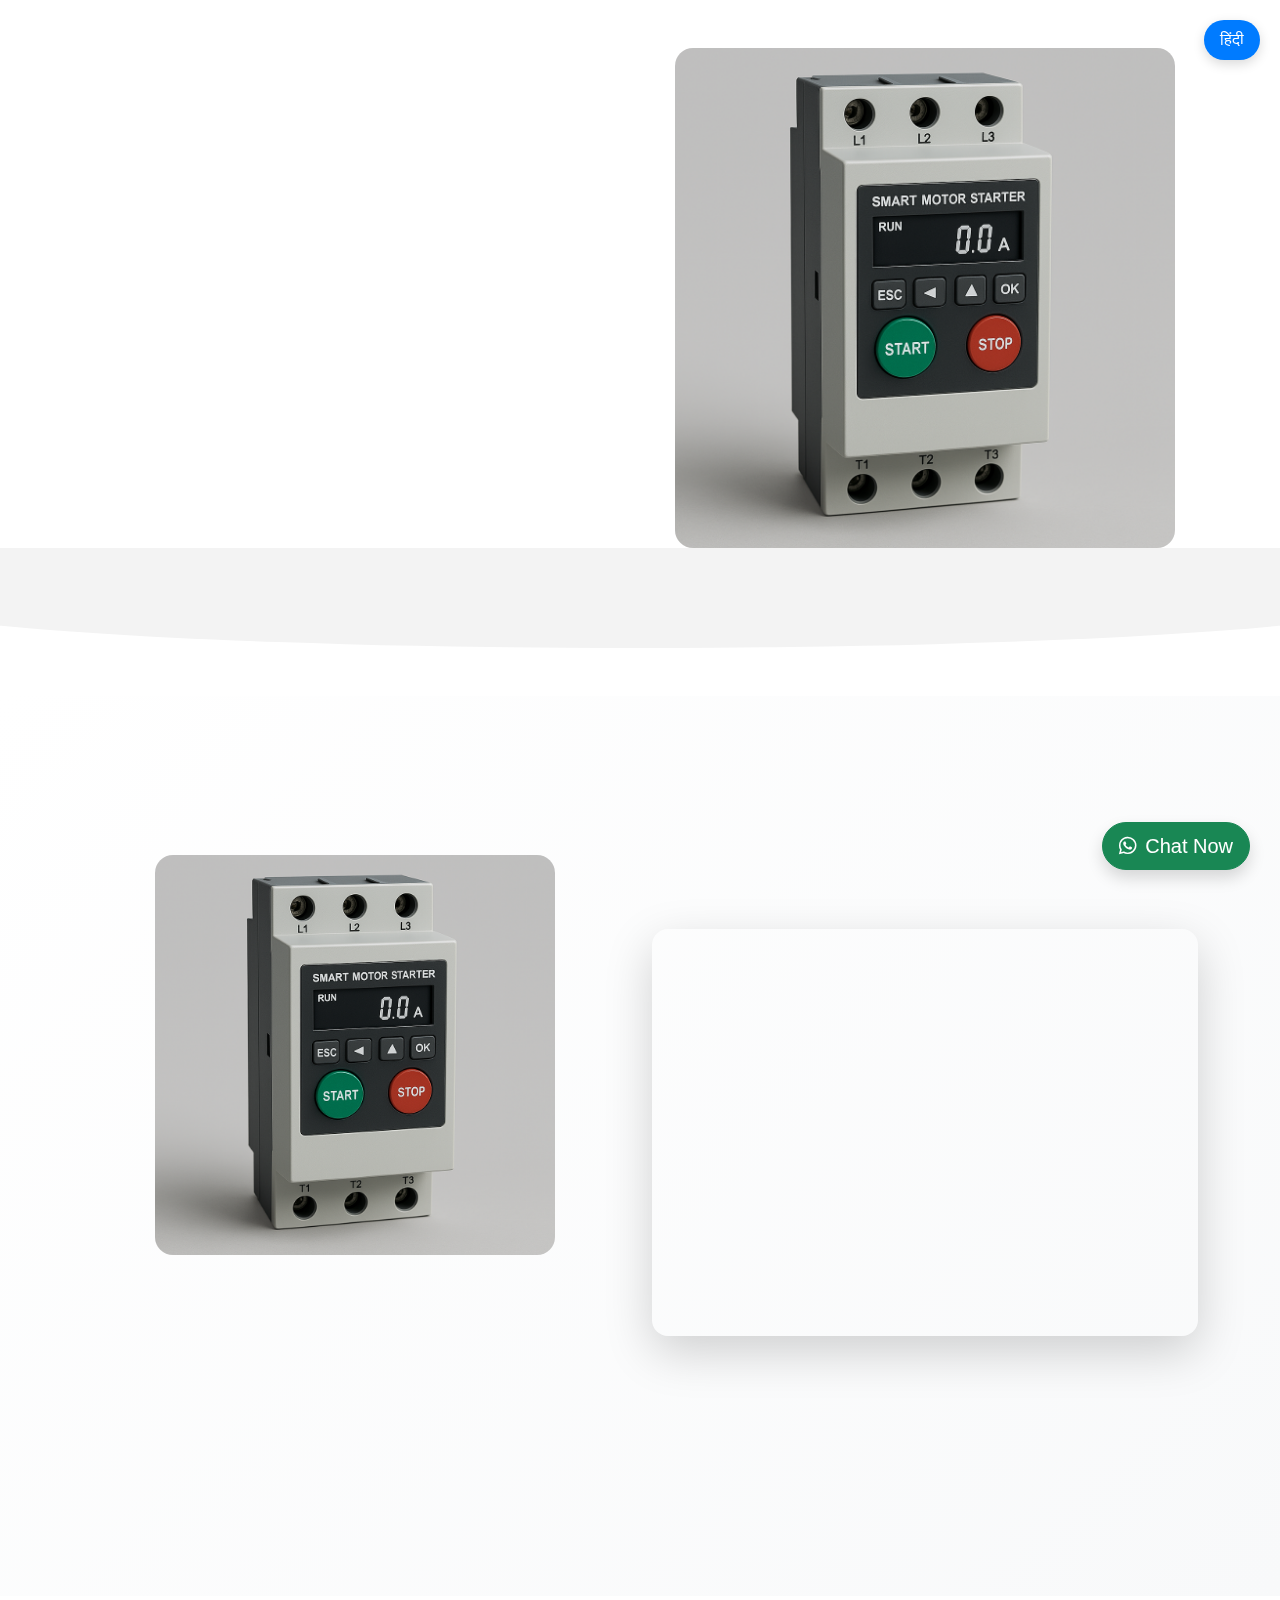
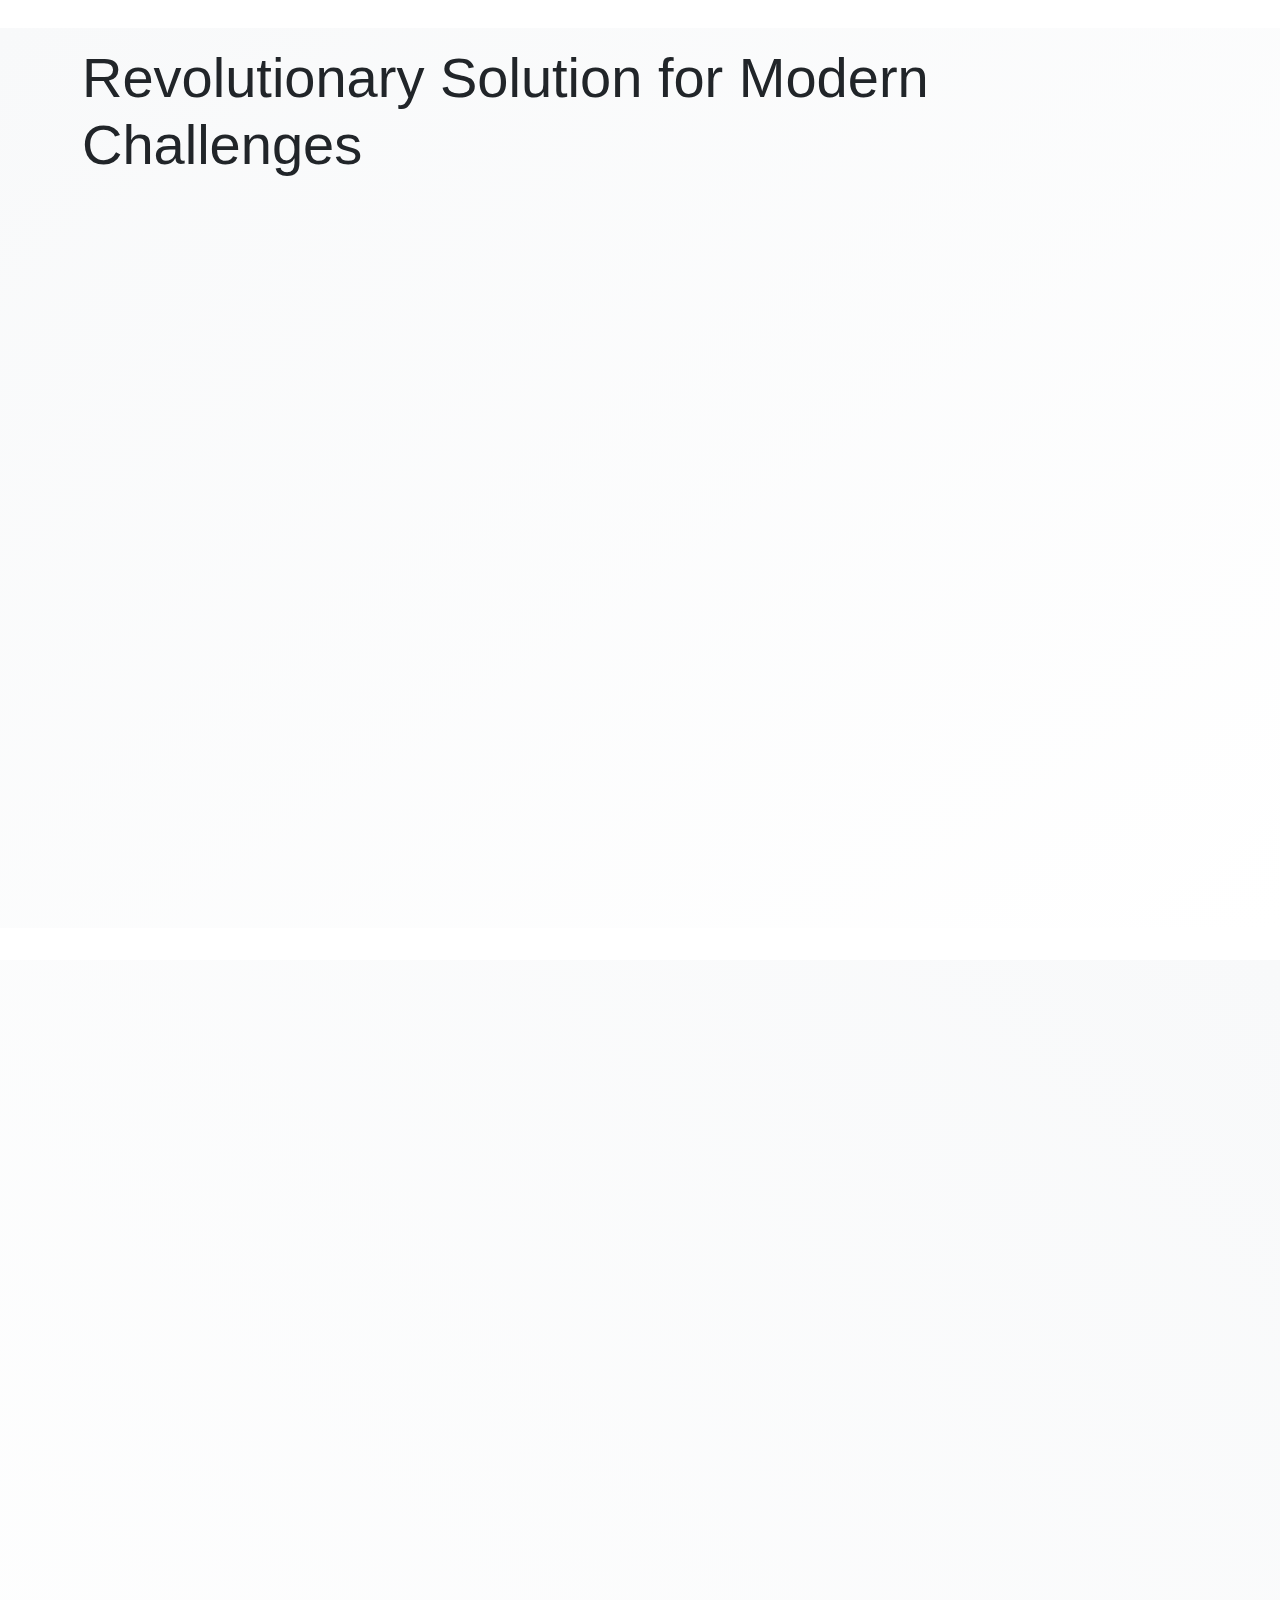
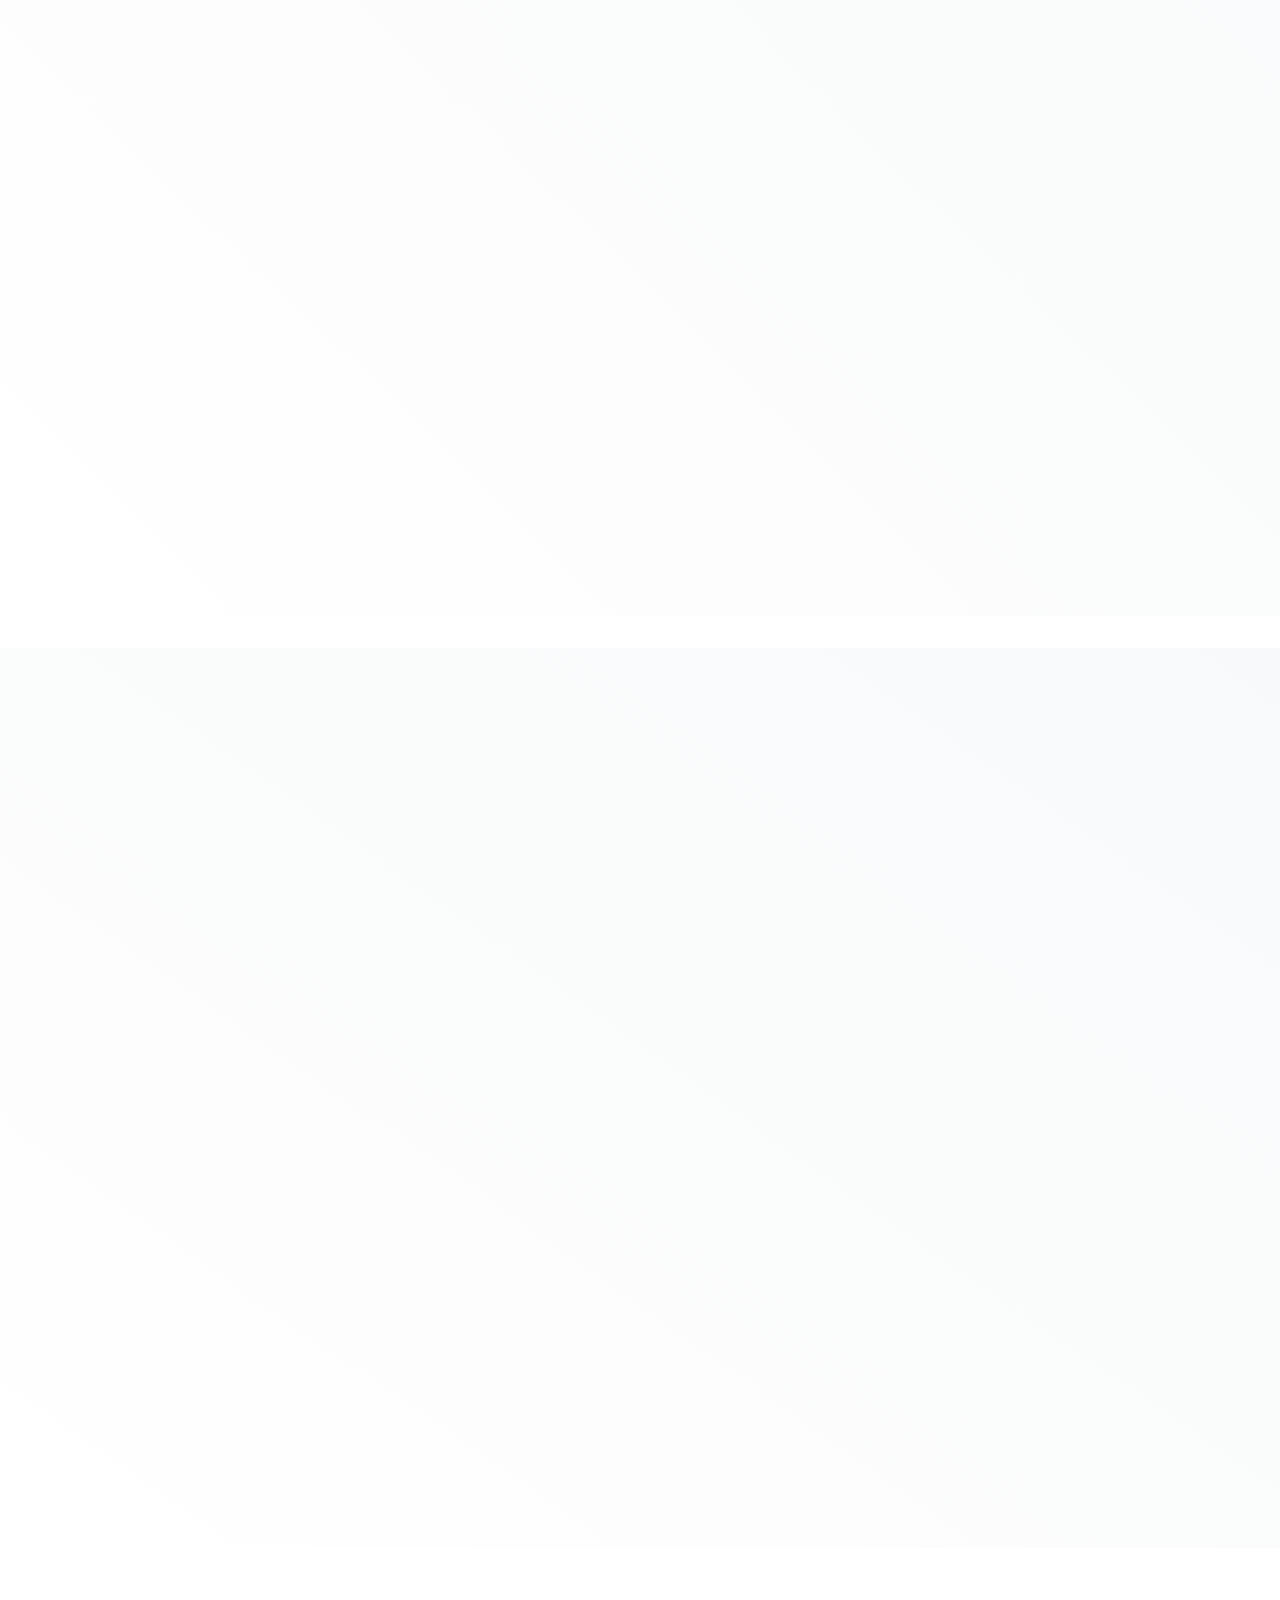
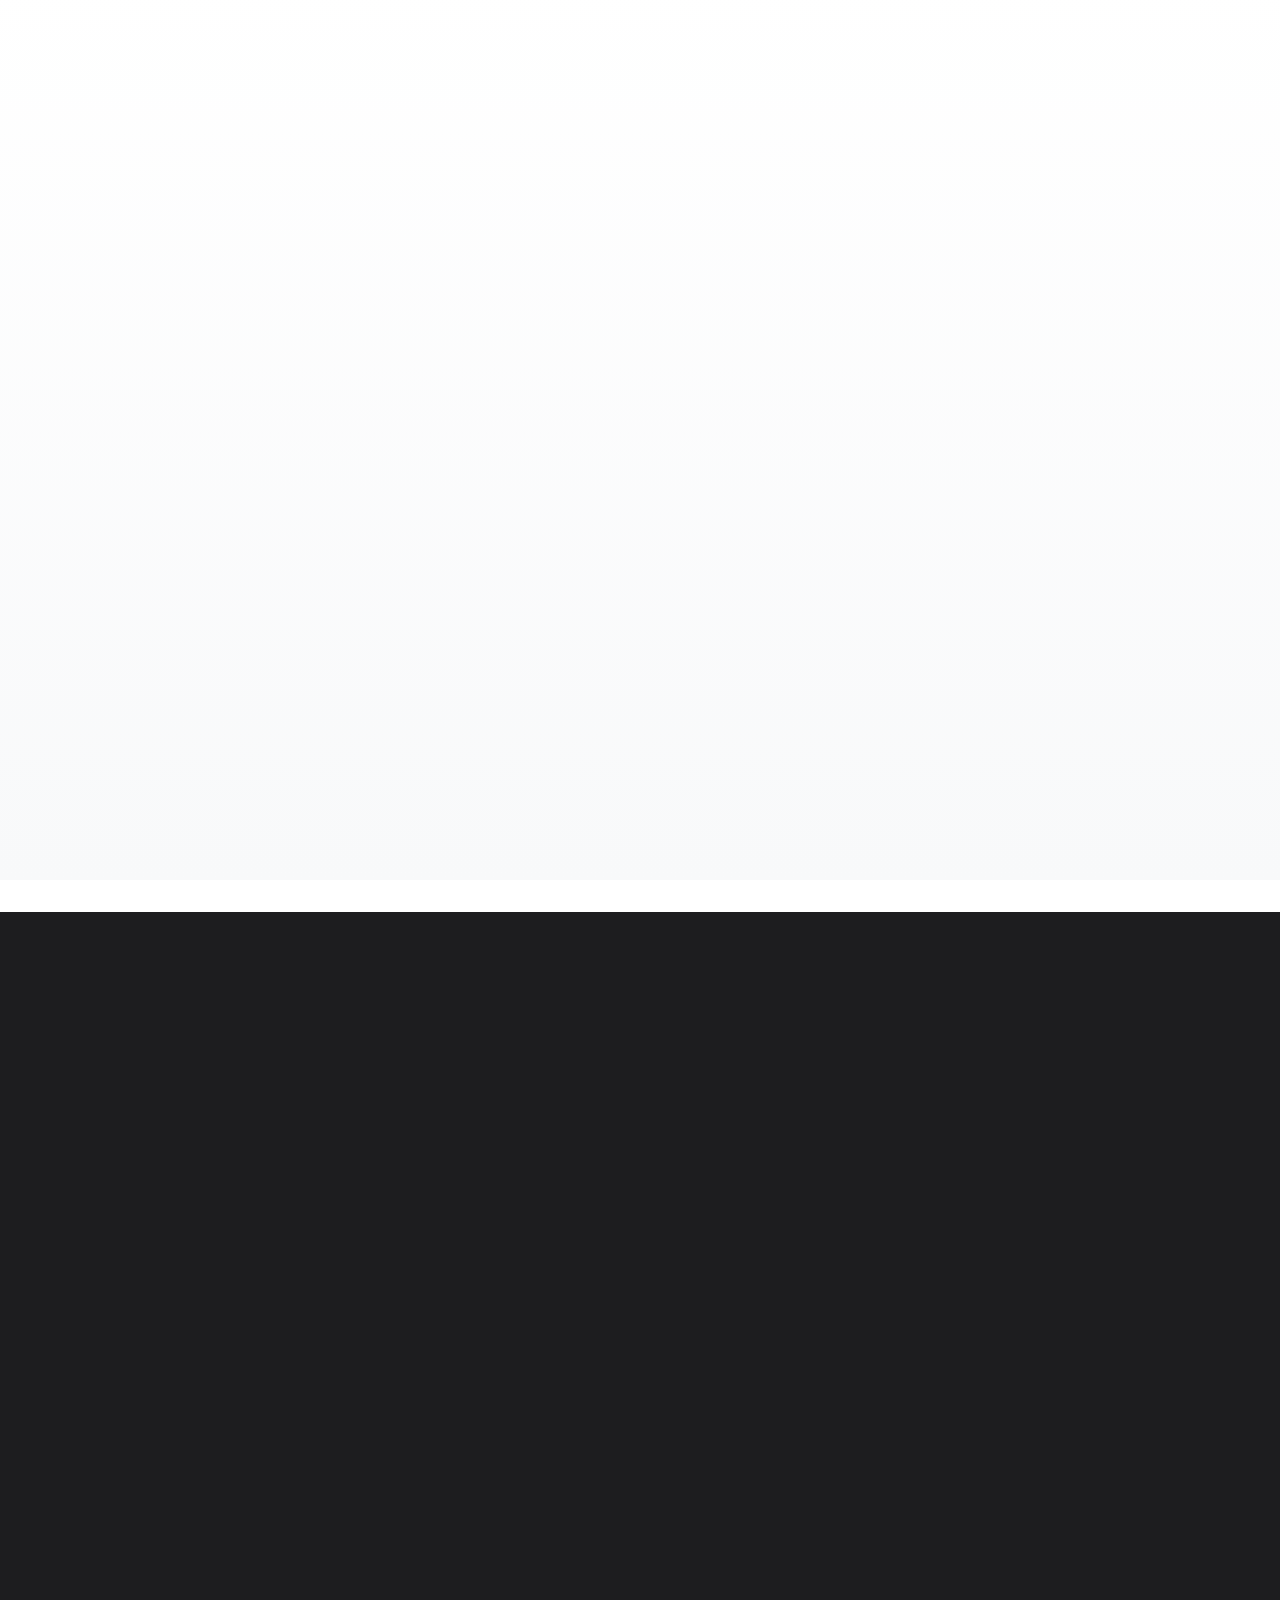
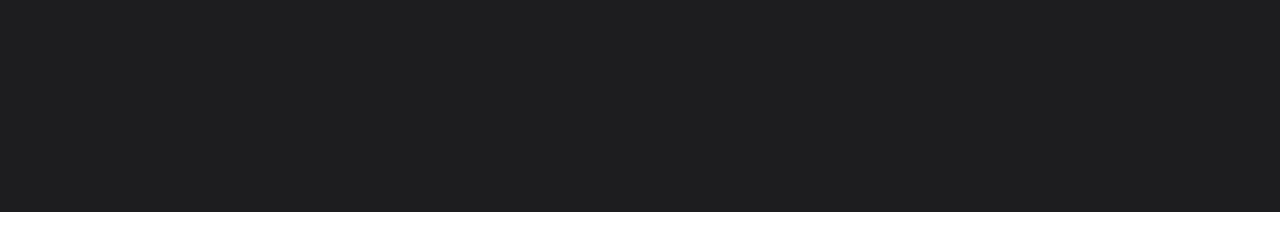
==== commit 77217dac: "new ui testing" ====
--- a/index.html
+++ b/index.html
@@ -30,7 +30,7 @@
                     <h1 class="display-1 fw-bold mb-3">SAMADHAN</h1>
                     <p class="lead text-muted mb-4">XT-1250</p>
 
-                    <button class="btn btn-dark btn-lg mb-4">Explore Features</button>
+                    <button class="btn btn-dark btn-lg mb-4" onclick="location.href='New UI/indexnew.html'">Explore Features</button>
 
                     <!-- Integrated Pricing Info -->
                     <div class="pricing-box mt-4 text-center">
--- a/styles.css
+++ b/styles.css
@@ -713,3 +713,48 @@
 
 
 
+/* Rounded corners & image zoom animation */
+img {
+    border-radius: 18px;
+    animation: zoomInOut 6s ease-in-out infinite;
+    transition: transform 0.4s ease;
+}
+
+/* Smooth zoom effect on hover (optional) */
+img:hover {
+    transform: scale(1.05);
+}
+
+/* Image breathing effect */
+@keyframes zoomInOut {
+    0%, 100% { transform: scale(1); }
+    50% { transform: scale(1.04); }
+}
+
+/* Scroll animation for exiting sections */
+.section-leaving .section-heading,
+.section-leaving .product-image,
+.section-leaving .showcase-image,
+.section-leaving .about-content,
+.section-leaving .installation-image,
+.section-leaving .installation-video-container,
+.section-leaving .installation-steps,
+.section-leaving .step-item,
+.section-leaving .faq-item {
+    transform: translateY(-30px);
+    transition: transform 0.5s ease;
+}
+
+
+.section-visible .section-heading,
+.section-visible .product-image,
+.section-visible .showcase-image,
+.section-visible .about-content,
+.section-visible .installation-image,
+.section-visible .installation-video-container,
+.section-visible .installation-steps,
+.section-visible .step-item,
+.section-visible .faq-item {
+    transform: translateY(0);
+    opacity: 1;
+}
